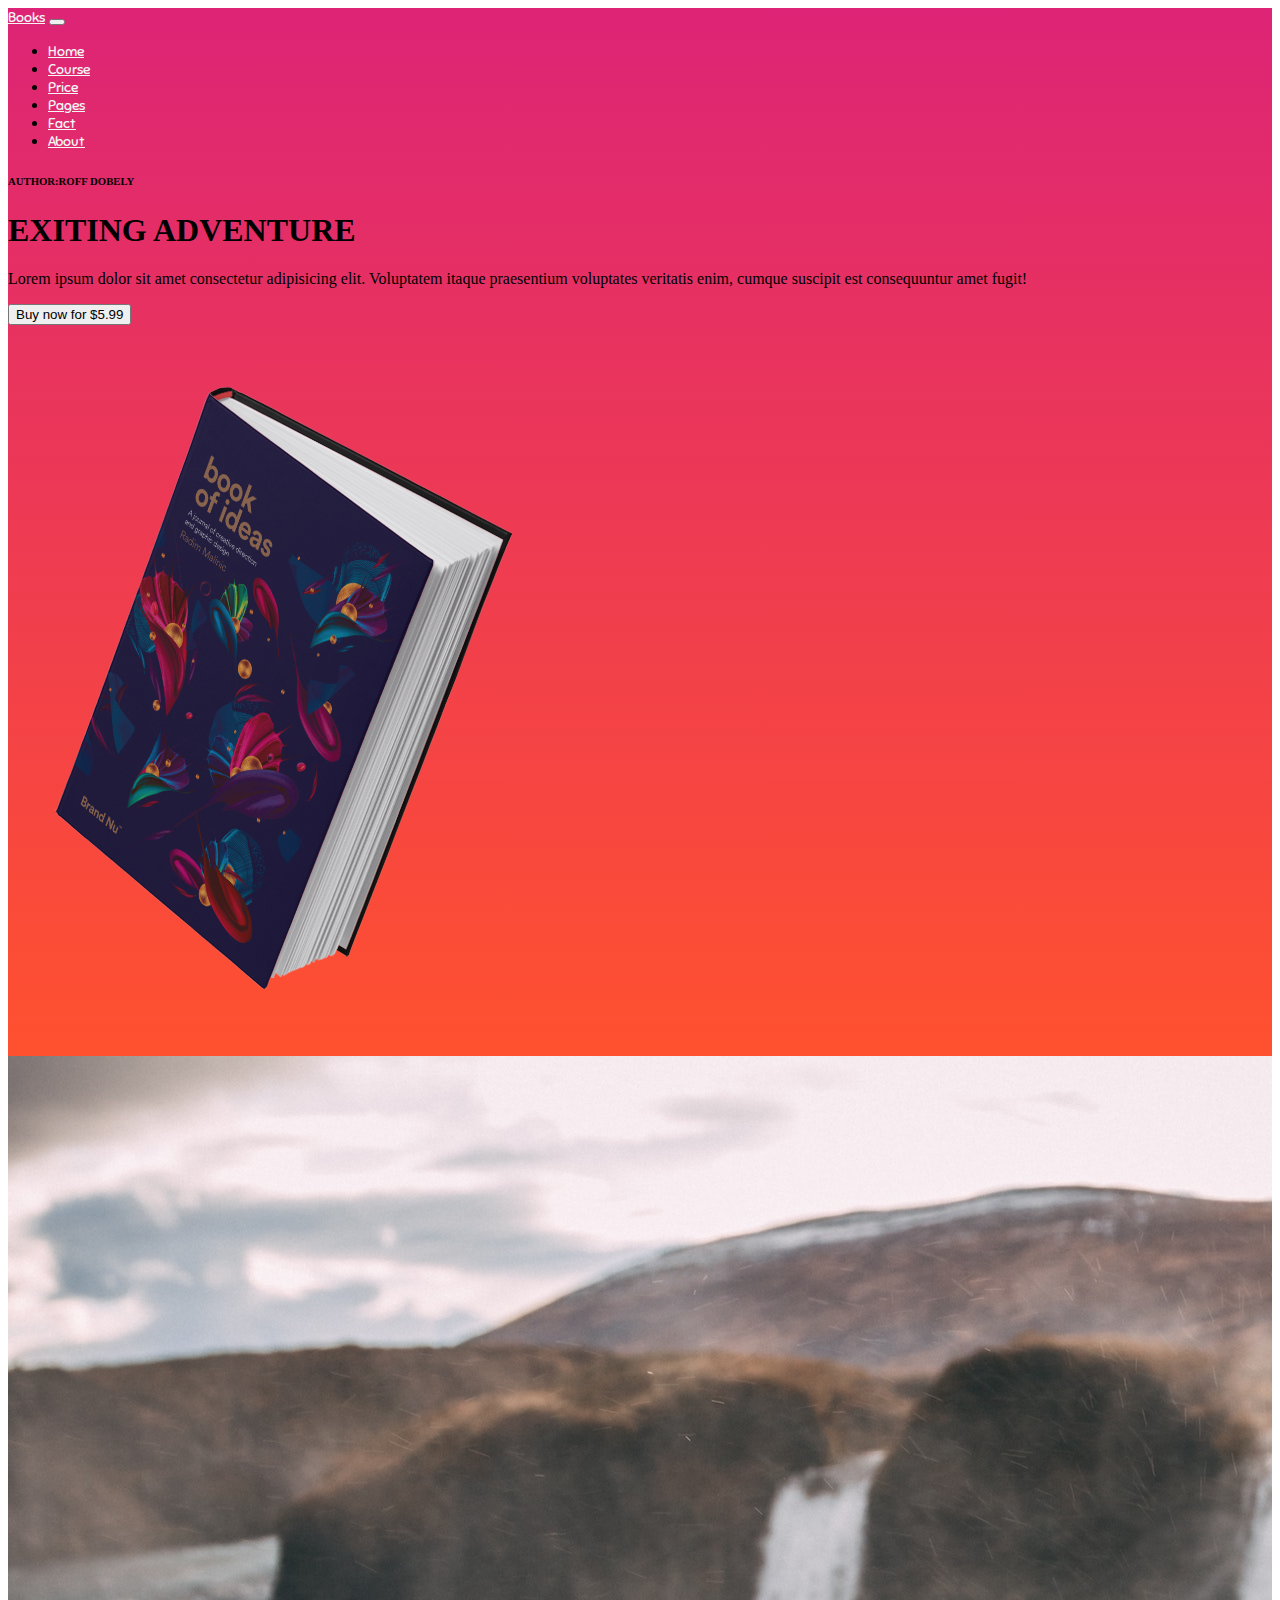
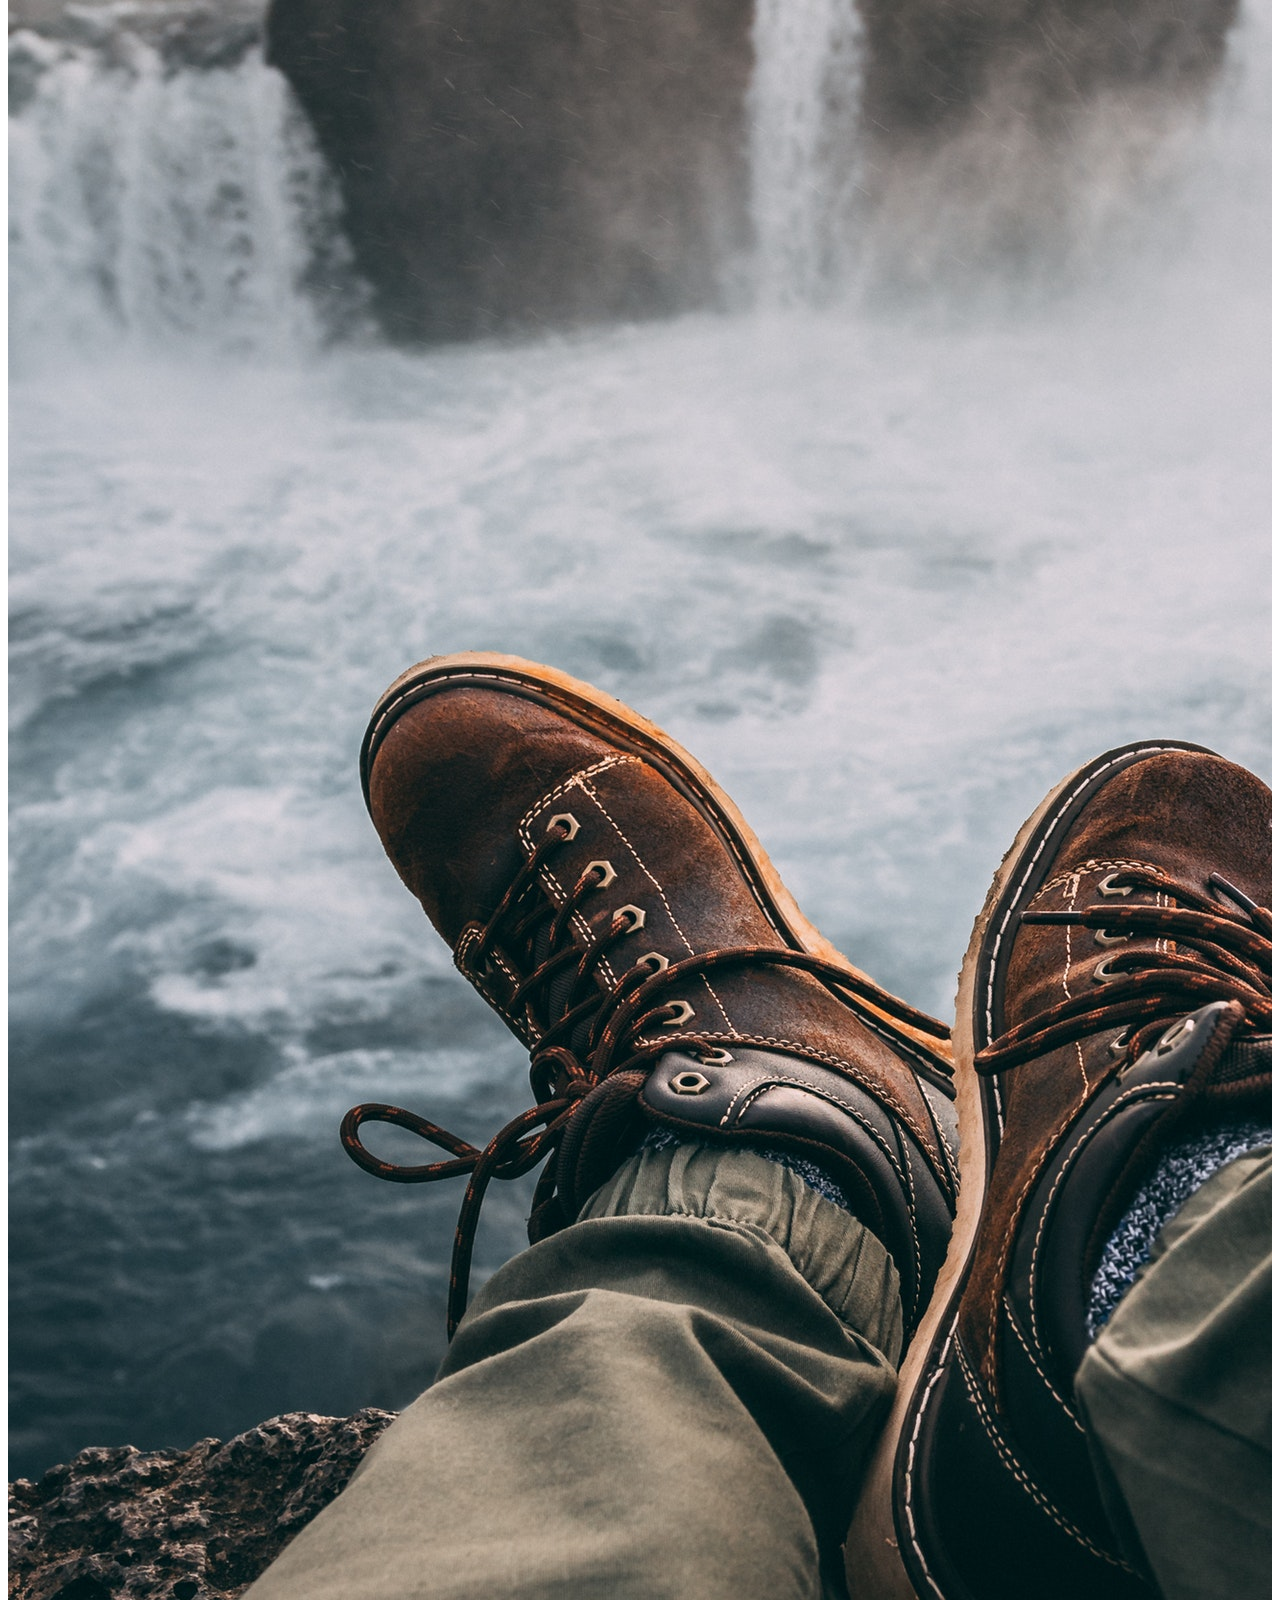
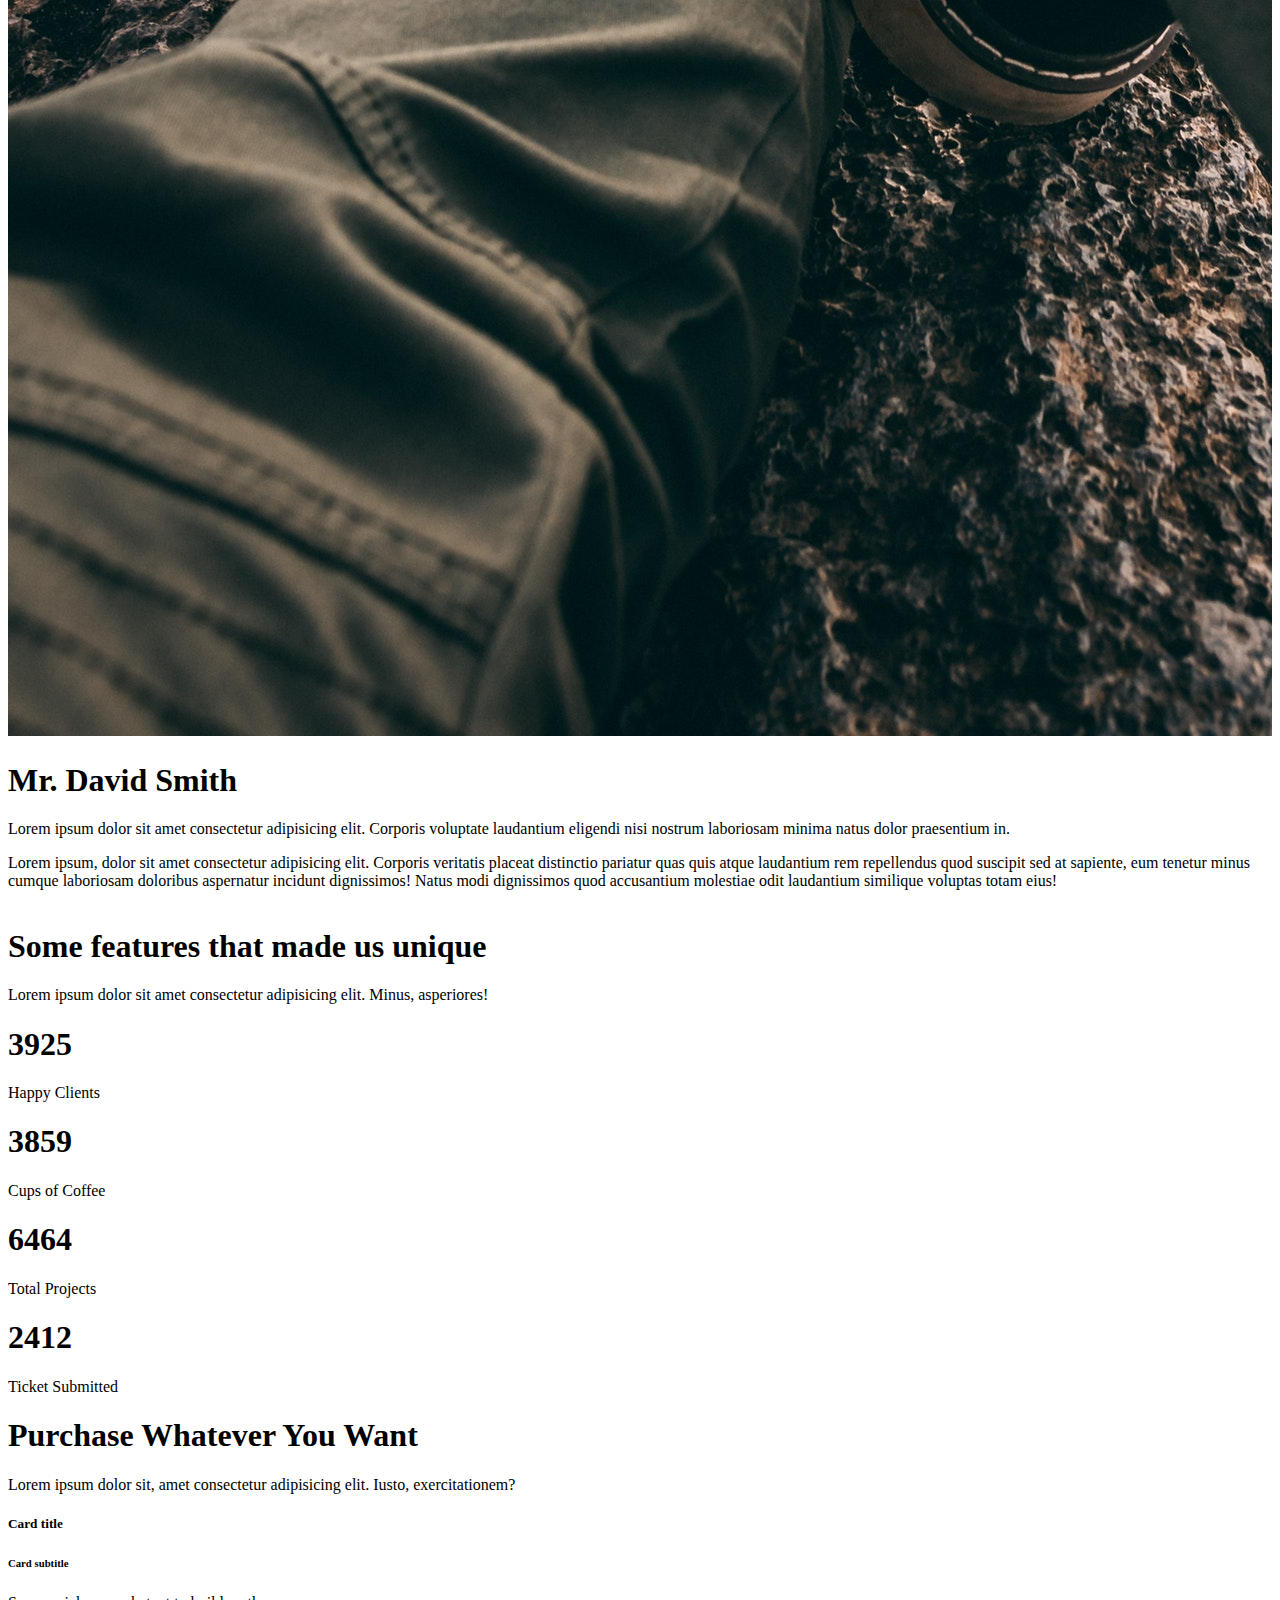
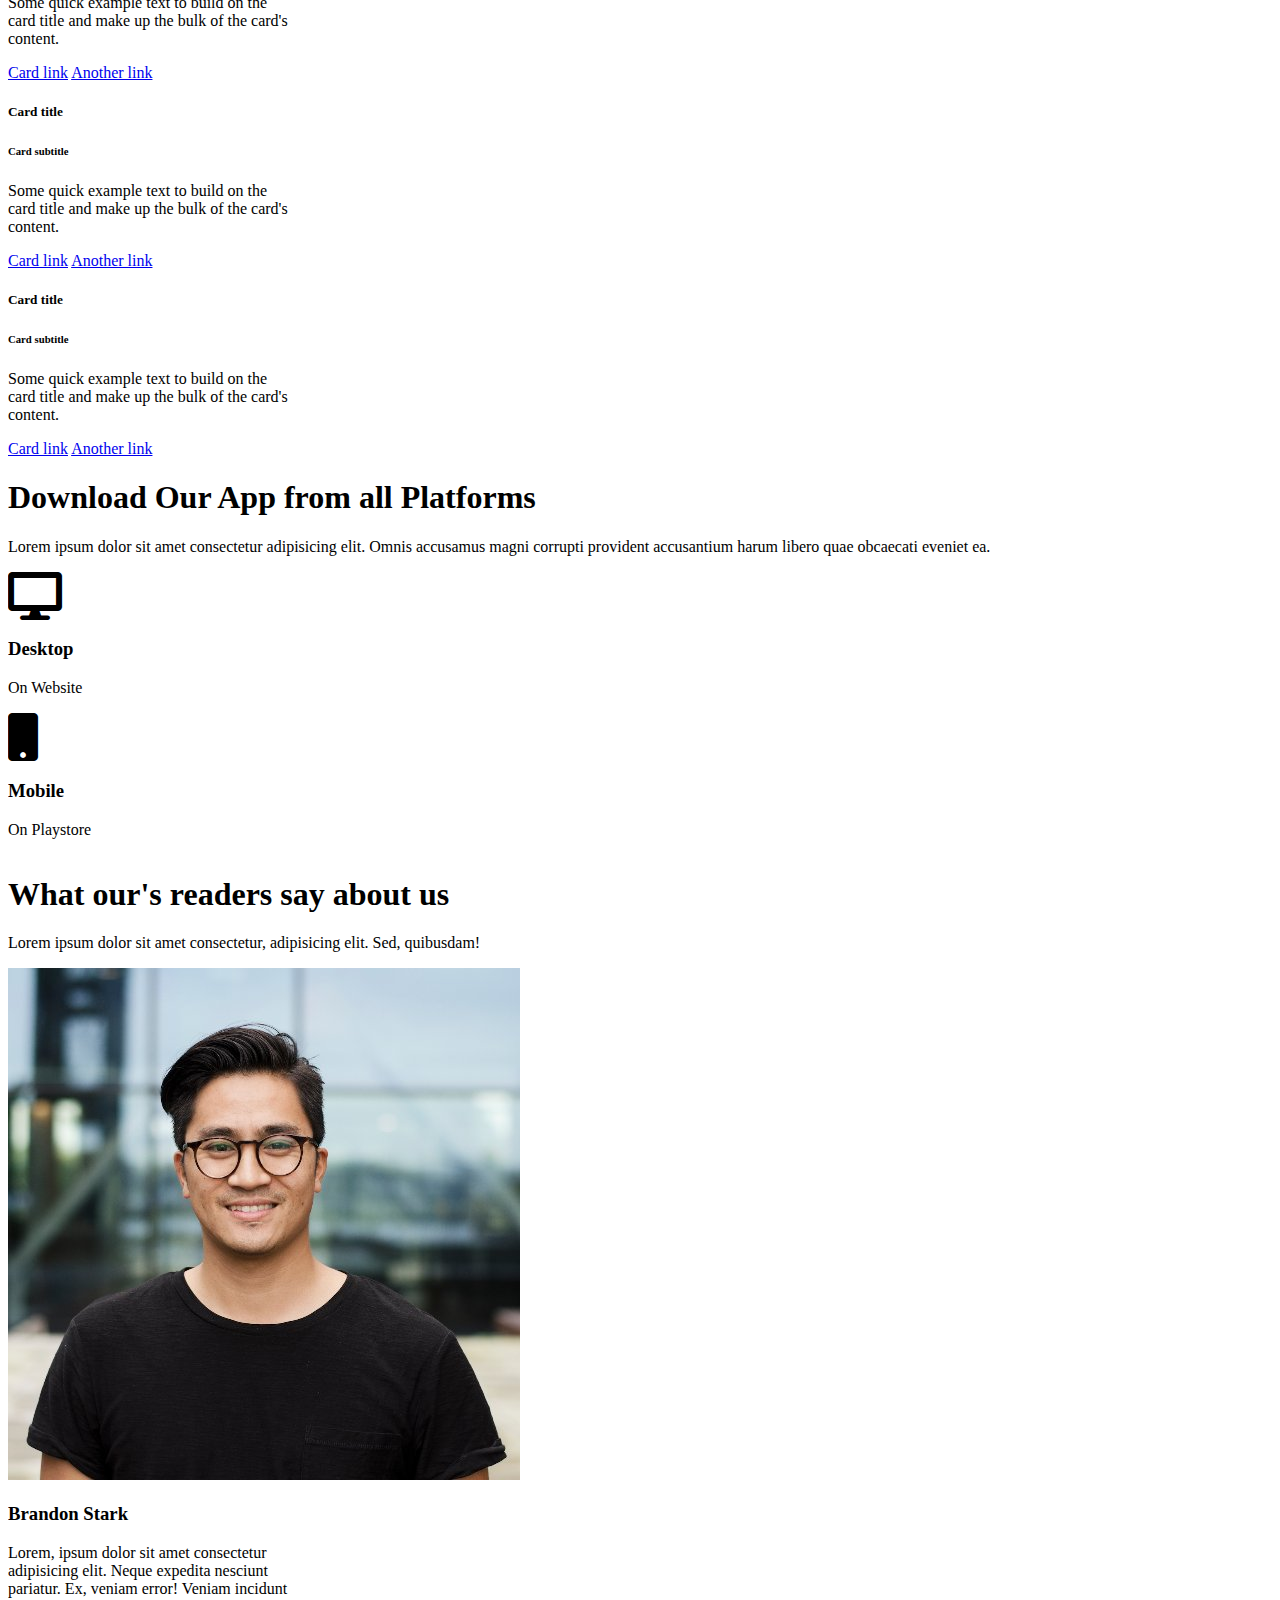
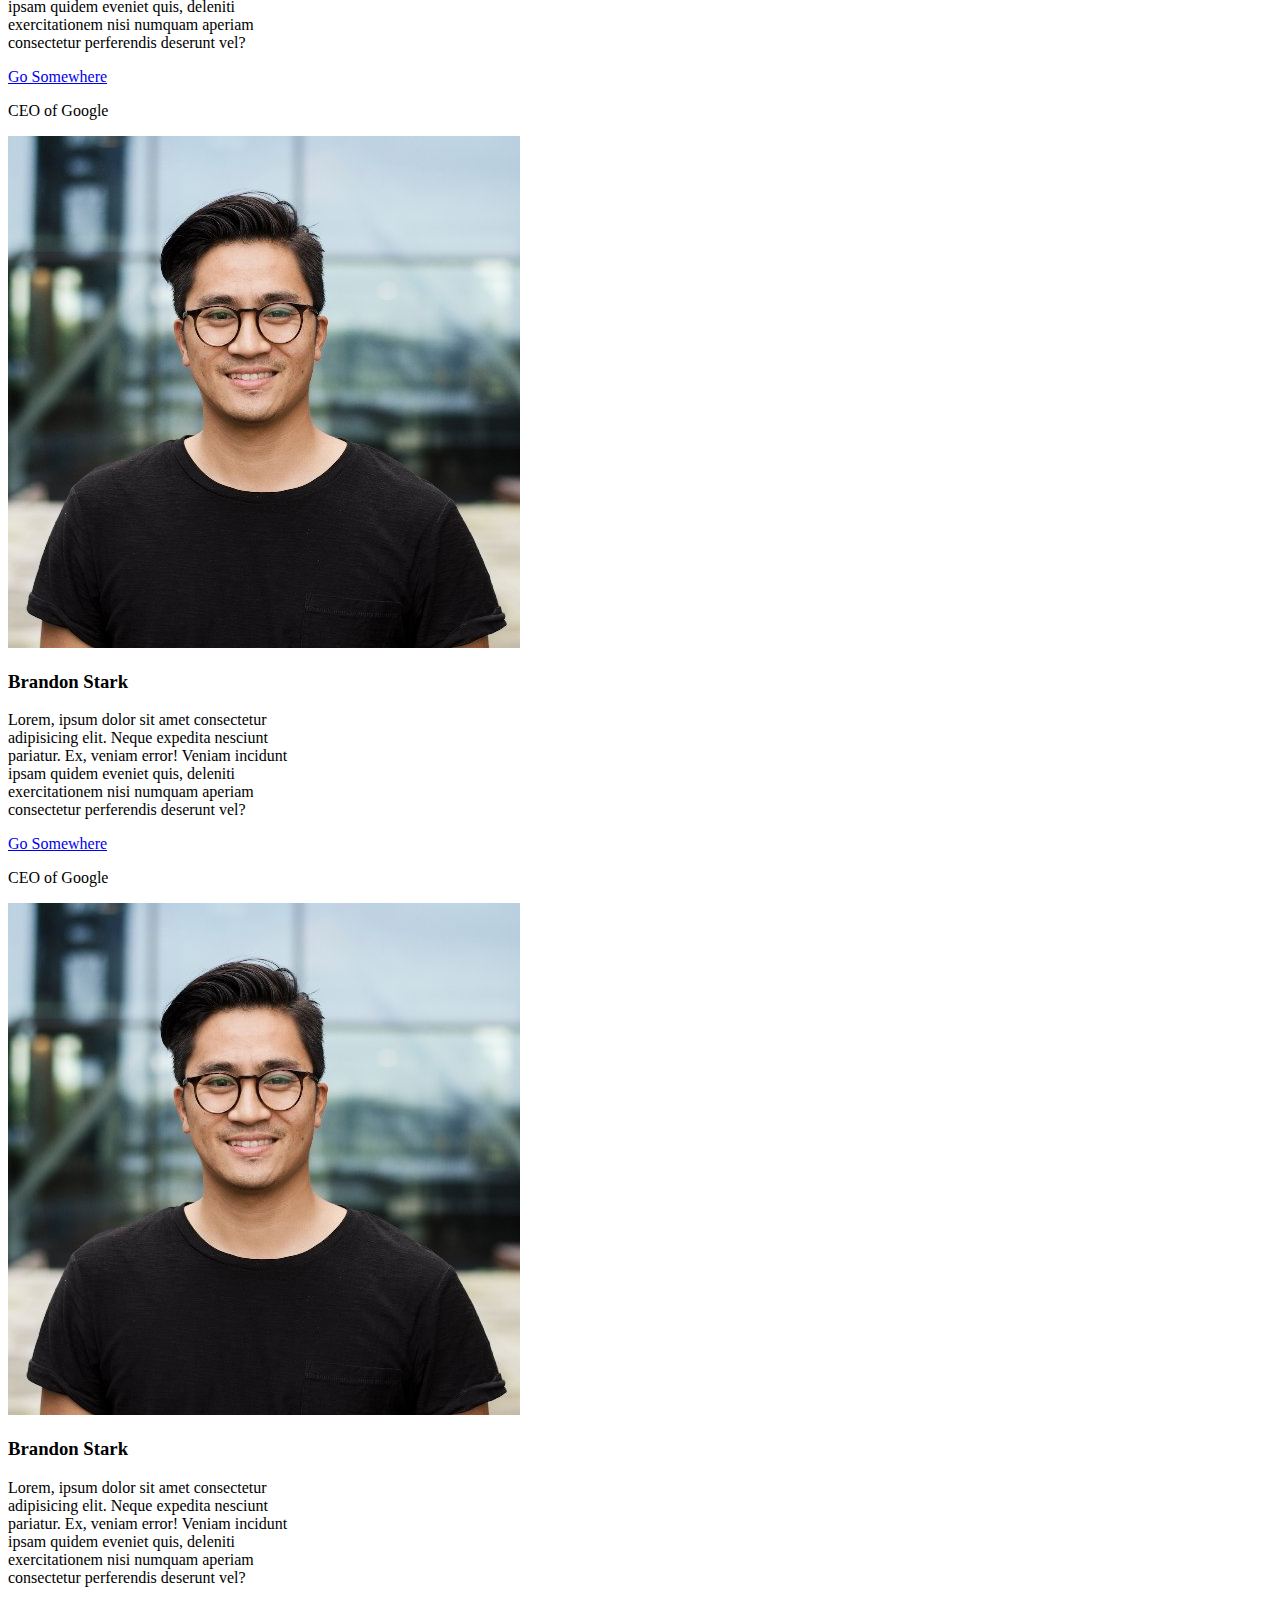
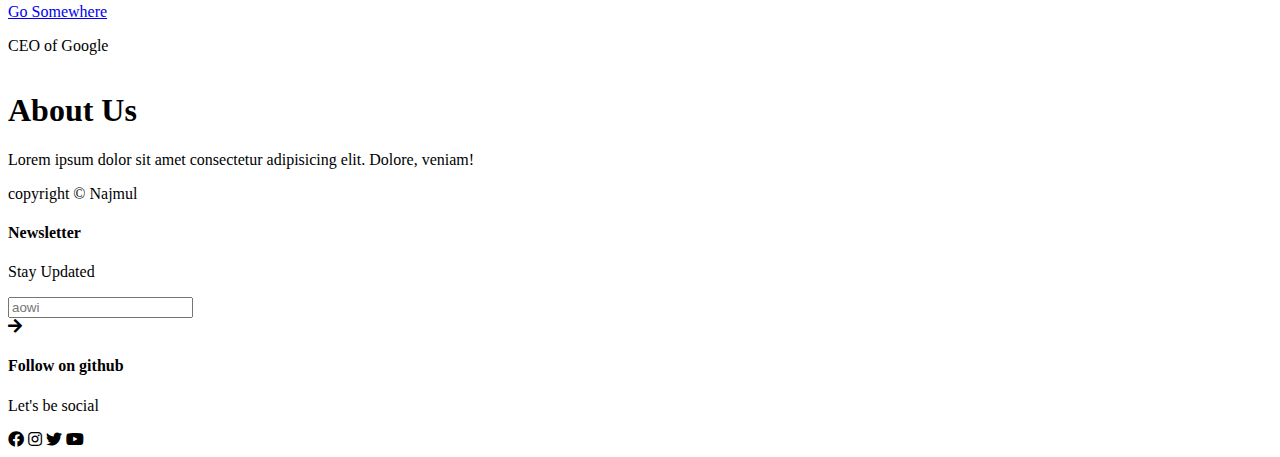
==== index.html @ 3138bebb "need to fix dropdown" ====
<!DOCTYPE html>
<html lang="en">
  <head>
    <meta charset="UTF-8" />
    <meta http-equiv="X-UA-Compatible" content="IE=edge" />
    <meta name="viewport" content="width=device-width, initial-scale=1.0" />
    <link rel="stylesheet" href="./css/style.css">
    <!-- Bootstrap CDN -->
    <link
      href="https://cdn.jsdelivr.net/npm/bootstrap@5.1.1/dist/css/bootstrap.min.css"
      rel="stylesheet"
      integrity="sha384-F3w7mX95PdgyTmZZMECAngseQB83DfGTowi0iMjiWaeVhAn4FJkqJByhZMI3AhiU"
      crossorigin="anonymous"
    />
    <!-- FontAwesome -->
    <link
      rel="stylesheet"
      href="https://cdnjs.cloudflare.com/ajax/libs/font-awesome/5.15.4/css/all.min.css"
      integrity="sha512-1ycn6IcaQQ40/MKBW2W4Rhis/DbILU74C1vSrLJxCq57o941Ym01SwNsOMqvEBFlcgUa6xLiPY/NS5R+E6ztJQ=="
      crossorigin="anonymous"
      referrerpolicy="no-referrer"
    />
    <title>Books</title>
  </head>
  <body>
    <header>
      <div class="container-fluid p-0">
        <nav class="navbar navbar-expand-lg">
          <a class="navbar-brand" href="#">Books</a>
          <button
            class="navbar-toggler"
            type="button"
            data-toggle="collapse"
            data-target="#navbarNav"
            aria-controls="navbarNav"
            aria-expanded="false"
            aria-label="Toggle navigation"
          >
            <span class="navbar-toggler-icon"></span>
          </button>
          <div class="collapse navbar-collapse" id="navbarNav">
            <div class="ms-auto"></div>
            <ul class="navbar-nav">
              <li class="nav-item active">
                <a class="nav-link" href="#">Home</a>
              </li>
              <li class="nav-item">
                <a class="nav-link" href="#">Course</a>
              </li>
              <li class="nav-item">
                <a class="nav-link" href="#">Price</a>
              </li>
              <li class="nav-item dropdown">
                <div class="dropdown">
                  <a class="nav-link" href="#">Pages</a>
                  <div class="dropdown-content">
                    <a href="#">Generic</a>
                    <a href="#">Element</a>
                  </div>
                </div>
              </li>
              <li class="nav-item">
                <a class="nav-link" href="#">Fact</a>
              </li>
              <li class="nav-item">
                <a class="nav-link" href="#">About</a>
              </li>
            </ul>
          </div>
        </nav>
      </div>

      <div class="container text-center">
        <div class="row">
          <div class="col-md-7 col-sm-12">
            <h6>AUTHOR:ROFF DOBELY</h6>
            <h1>EXITING ADVENTURE</h1>
            <p>
              Lorem ipsum dolor sit amet consectetur adipisicing elit.
              Voluptatem itaque praesentium voluptates veritatis enim, cumque
              suscipit est consequuntur amet fugit!
            </p>
            <button class="btn btn-light px-5 py-2">Buy now for $5.99</button>
          </div>
          <div class="col-md-5 col-sm-12 h-25">
            <img src="../assets/header-img.png" alt="" srcset="" />
          </div>
        </div>
      </div>
    </header>
    <main>
      <section class="section-1">
        <div class="container text-center">
          <div class="row">
            <div class="col-md-6">
              <div class="pray">
                <img src="../assets/pexels-photo-1904769.jpeg" alt="" />
              </div>
            </div>
            <div class="col-md-6">
              <div class="panel text-left">
                <h1>Mr. David Smith</h1>
                <p>
                  Lorem ipsum dolor sit amet consectetur adipisicing elit.
                  Corporis voluptate laudantium eligendi nisi nostrum laboriosam
                  minima natus dolor praesentium in.
                </p>
                <p>
                  Lorem ipsum, dolor sit amet consectetur adipisicing elit.
                  Corporis veritatis placeat distinctio pariatur quas quis atque
                  laudantium rem repellendus quod suscipit sed at sapiente, eum
                  tenetur minus cumque laboriosam doloribus aspernatur incidunt
                  dignissimos! Natus modi dignissimos quod accusantium molestiae
                  odit laudantium similique voluptas totam eius!
                </p>
              </div>
            </div>
          </div>
        </div>
      </section>

      <section class="section-2 container-fluid p-0">
        <div class="cover">
          <div class="content text-center">
            <h1>Some features that made us unique</h1>
            <p>
              Lorem ipsum dolor sit amet consectetur adipisicing elit. Minus,
              asperiores!
            </p>
          </div>
        </div>
        <div class="container-fluid text-center">
          <div
            class="numbers d-flex flex-md-row flex-wrap justify-content-center"
          >
            <div class="rect">
              <h1>3925</h1>
              <p>Happy Clients</p>
            </div>
            <div class="rect">
              <h1>3859</h1>
              <p>Cups of Coffee</p>
            </div>
            <div class="rect">
              <h1>6464</h1>
              <p>Total Projects</p>
            </div>
            <div class="rect">
              <h1>2412</h1>
              <p>Ticket Submitted</p>
            </div>
          </div>
        </div>

        <div class="purchase text-center">
          <h1>Purchase Whatever You Want</h1>
          <p>
            Lorem ipsum dolor sit, amet consectetur adipisicing elit. Iusto,
            exercitationem?
          </p>

          <div class="cards">
            <div class="d-flex flex-wrap flex-row justify-content-center">
              <div class="card mx-3" style="width: 18rem">
                <div class="card-body">
                  <h5 class="card-title">Card title</h5>
                  <h6 class="card-subtitle mb-2 text-muted">Card subtitle</h6>
                  <p class="card-text">
                    Some quick example text to build on the card title and make
                    up the bulk of the card's content.
                  </p>
                  <a href="#" class="card-link">Card link</a>
                  <a href="#" class="card-link">Another link</a>
                </div>
              </div>

              <div class="card mx-3" style="width: 18rem">
                <div class="card-body">
                  <h5 class="card-title">Card title</h5>
                  <h6 class="card-subtitle mb-2 text-muted">Card subtitle</h6>
                  <p class="card-text">
                    Some quick example text to build on the card title and make
                    up the bulk of the card's content.
                  </p>
                  <a href="#" class="card-link">Card link</a>
                  <a href="#" class="card-link">Another link</a>
                </div>
              </div>

              <div class="card mx-3" style="width: 18rem">
                <div class="card-body">
                  <h5 class="card-title">Card title</h5>
                  <h6 class="card-subtitle mb-2 text-muted">Card subtitle</h6>
                  <p class="card-text">
                    Some quick example text to build on the card title and make
                    up the bulk of the card's content.
                  </p>
                  <a href="#" class="card-link">Card link</a>
                  <a href="#" class="card-link">Another link</a>
                </div>
              </div>
            </div>
          </div>
        </div>
      </section>

      <section class="section-3 container-fluid p-0 text-center">
        <div class="row">
          <div class="col-md-12 col-sm-12">
            <h1>Download Our App from all Platforms</h1>
            <p>
              Lorem ipsum dolor sit amet consectetur adipisicing elit. Omnis
              accusamus magni corrupti provident accusantium harum libero quae
              obcaecati eveniet ea.
            </p>
          </div>
        </div>
        <div class="platform row">
          <div class="col-md-6 col-sm-12 text-right">
            <div class="desktop shadow-lg">
              <div class="d-flex flex-row justify-content-center">
                <i class="fas fa-desktop fa-3x py-2 px-3"></i>
                <text class="text-left">
                  <h3 class="pt-1 m-0">Desktop</h3>
                  <p class="p-0 m-0">On Website</p>
                </text>
              </div>
            </div>
          </div>
          <div class="col-md-6 col-sm-12 text-right">
            <div class="desktop shadow-lg">
              <div class="d-flex flex-row justify-content-center">
                <i class="fas fa-mobile fa-3x py-2 px-3"></i>
                <text class="text-left">
                  <h3 class="pt-1 m-0">Mobile</h3>
                  <p class="p-0 m-0">On Playstore</p>
                </text>
              </div>
            </div>
          </div>
          <div class="col-md-6 col-sm-12 text-left"></div>
        </div>
      </section>

      <section class="section-4">
        <div class="container text-center">
          <h1 class="text-dark">What our's readers say about us</h1>
          <p class="text-secondary">
            Lorem ipsum dolor sit amet consectetur, adipisicing elit. Sed,
            quibusdam!
          </p>
        </div>
        <div class="team-row d-flex flex-row justify-content-center flex-wrap">
          <div class="col-md-4 col-12 text-center">
            <div
              class="card mr-2 d-inline-block shadow-lg"
              style="width: 18rem"
            >
              <div class="card-img-top">
                <img src="../assets/UI-face-1.jpg" alt="" class="img-fluid" />
              </div>
              <div class="card-body">
                <h3 class="card-title">Brandon Stark</h3>
                <p class="card-text">
                  Lorem, ipsum dolor sit amet consectetur adipisicing elit.
                  Neque expedita nesciunt pariatur. Ex, veniam error! Veniam
                  incidunt ipsam quidem eveniet quis, deleniti exercitationem
                  nisi numquam aperiam consectetur perferendis deserunt vel?
                </p>
                <a href="#" class="text-secondary text-decoration-none"
                  >Go Somewhere</a
                >
                <p class="text-black-50">CEO of Google</p>
              </div>
            </div>
          </div>
          <div class="col-md-4 col-12 text-center">
            <div
              class="card mr-2 d-inline-block shadow-lg"
              style="width: 18rem"
            >
              <div class="card-img-top">
                <img src="../assets/UI-face-1.jpg" alt="" class="img-fluid" />
              </div>
              <div class="card-body">
                <h3 class="card-title">Brandon Stark</h3>
                <p class="card-text">
                  Lorem, ipsum dolor sit amet consectetur adipisicing elit.
                  Neque expedita nesciunt pariatur. Ex, veniam error! Veniam
                  incidunt ipsam quidem eveniet quis, deleniti exercitationem
                  nisi numquam aperiam consectetur perferendis deserunt vel?
                </p>
                <a href="#" class="text-secondary text-decoration-none"
                  >Go Somewhere</a
                >
                <p class="text-black-50">CEO of Google</p>
              </div>
            </div>
          </div>
          <div class="col-md-4 col-12 text-center">
            <div
              class="card mr-2 d-inline-block shadow-lg"
              style="width: 18rem"
            >
              <div class="card-img-top">
                <img src="../assets/UI-face-1.jpg" alt="" class="img-fluid" />
              </div>
              <div class="card-body">
                <h3 class="card-title">Brandon Stark</h3>
                <p class="card-text">
                  Lorem, ipsum dolor sit amet consectetur adipisicing elit.
                  Neque expedita nesciunt pariatur. Ex, veniam error! Veniam
                  incidunt ipsam quidem eveniet quis, deleniti exercitationem
                  nisi numquam aperiam consectetur perferendis deserunt vel?
                </p>
                <a href="#" class="text-secondary text-decoration-none"
                  >Go Somewhere</a
                >
                <p class="text-black-50">CEO of Google</p>
              </div>
            </div>
          </div>
        </div>
      </section>
    </main>
    <footer>
      <div class="container-fluid p-0">
        <div class="row text-left">
          <div class="col-md-5">
            <h1 class="text-light">About Us</h1>
            <p class="text-muted">
              Lorem ipsum dolor sit amet consectetur adipisicing elit. Dolore,
              veniam!
            </p>
            <p class="pt-4 text-muted">copyright &copy; Najmul</p>
          </div>
          <div class="col-md-5">
            <h4 class="text-light">Newsletter</h4>
            <p class="text-muted">Stay Updated</p>
            <form action="" class="form-inline">
              <div class="col pl-0">
                <input
                  type="text"
                  class="form-control bg-dark text-white"
                  placeholder="aowi"
                />
                <div class="input-group-prepend">
                  <div class="input-group-text">
                    <i class="fas fa-arrow-right"></i>
                  </div>
                </div>
              </div>
            </form>
          </div>
          <div class="col-md-2">
            <h4 class="text-light">Follow on github</h4>
            <p class="text-muted">Let's be social</p>
            <div class="column">
              <i class="fab fa-facebook"></i>
              <i class="fab fa-instagram"></i>
              <i class="fab fa-twitter"></i>
              <i class="fab fa-youtube"></i>
            </div>
          </div>
        </div>
      </div>
    </footer>

    <!-- Script -->
    <script
      src="https://cdnjs.cloudflare.com/ajax/libs/jquery/3.6.0/jquery.min.js"
      integrity="sha512-894YE6QWD5I59HgZOGReFYm4dnWc1Qt5NtvYSaNcOP+u1T9qYdvdihz0PPSiiqn/+/3e7Jo4EaG7TubfWGUrMQ=="
      crossorigin="anonymous"
      referrerpolicy="no-referrer"
    ></script>
    <script
      src="https://cdn.jsdelivr.net/npm/@popperjs/core@2.9.3/dist/umd/popper.min.js"
      integrity="sha384-W8fXfP3gkOKtndU4JGtKDvXbO53Wy8SZCQHczT5FMiiqmQfUpWbYdTil/SxwZgAN"
      crossorigin="anonymous"
    ></script>
    <script
      src="https://cdn.jsdelivr.net/npm/bootstrap@5.1.1/dist/js/bootstrap.min.js"
      integrity="sha384-skAcpIdS7UcVUC05LJ9Dxay8AXcDYfBJqt1CJ85S/CFujBsIzCIv+l9liuYLaMQ/"
      crossorigin="anonymous"
    ></script>
  </body>
</html>
---- css/style.css ----
@import url("https://fonts.googleapis.com/css?family=Acme|Lobster|Patua+One|Rubik|Sniglet");
* {
  box-sizing: border-box;
}

header,
section {
  overflow-x: hidden;
}

:root {
  --Sniglet-font: "Sniglet", cursive;
  --Rubik: "Rubik", cursive;
  --Patua: "Patua One", cursive;
  --Lobster: "lobster", cursive;
  --light-black: #2e2c2caf;
  --bggradient: linear-gradient(to bottom, #dd2476, #ff512f);
  --light-gray: rgba(255, 255, 255, 0.877);
}

header a {
  font-family: var(--Sniglet-font);
  font-size: 0.9em;
  color: whitesmoke !important;
}
header{
    background: #dd2476;
    background : var(--bggradient);
}

.dropdown-content{
    display: none;
    position: absolute;
    background: white;
    min-width: 160px;
    box-shadow: 0 2px 15px rgba(0 , 0, 0, 0.2);
    z-index: 1;
}
.dropdown-content a{
    color: black;
    padding: 12px 16px;
    text-decoration: none;
    display: block;
}
.dropdown-content a:hover{
    background: #ddd;
}
.dropdown:hover dropdown-content{
    display: block;
}
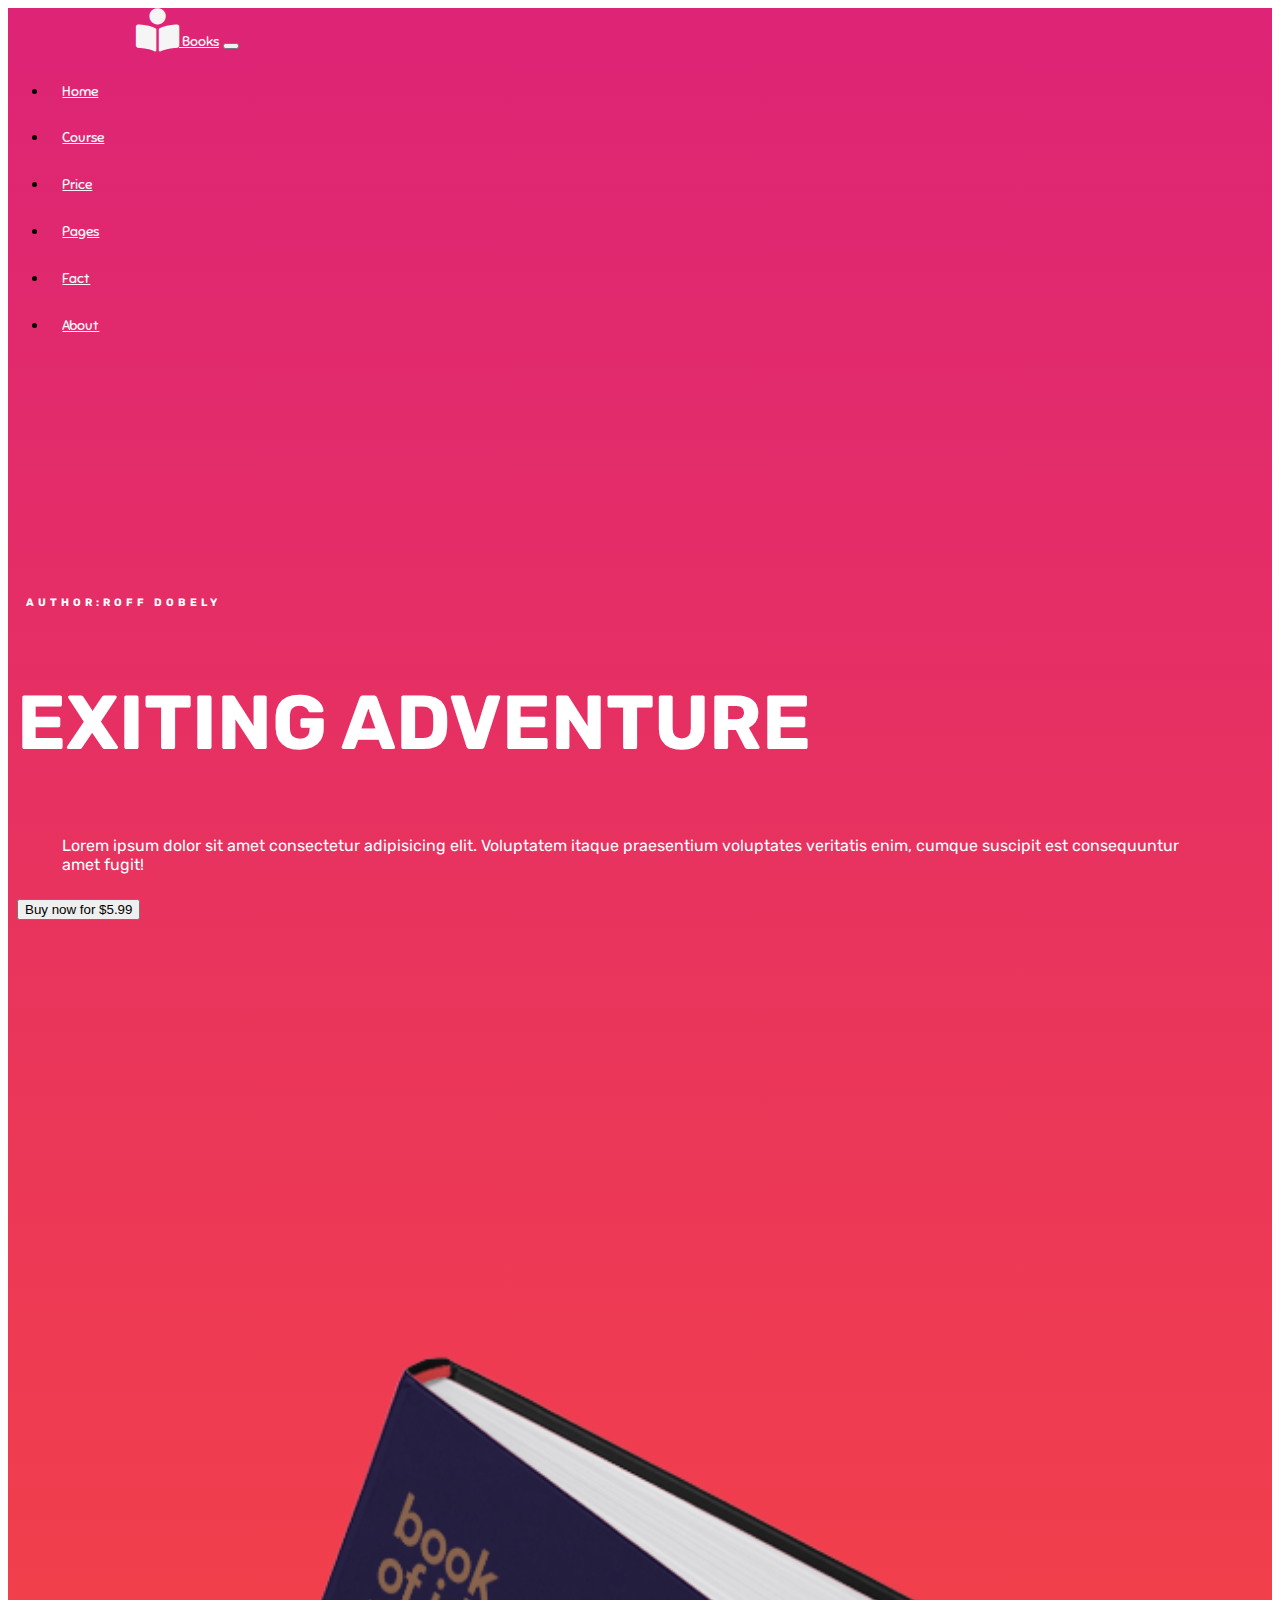
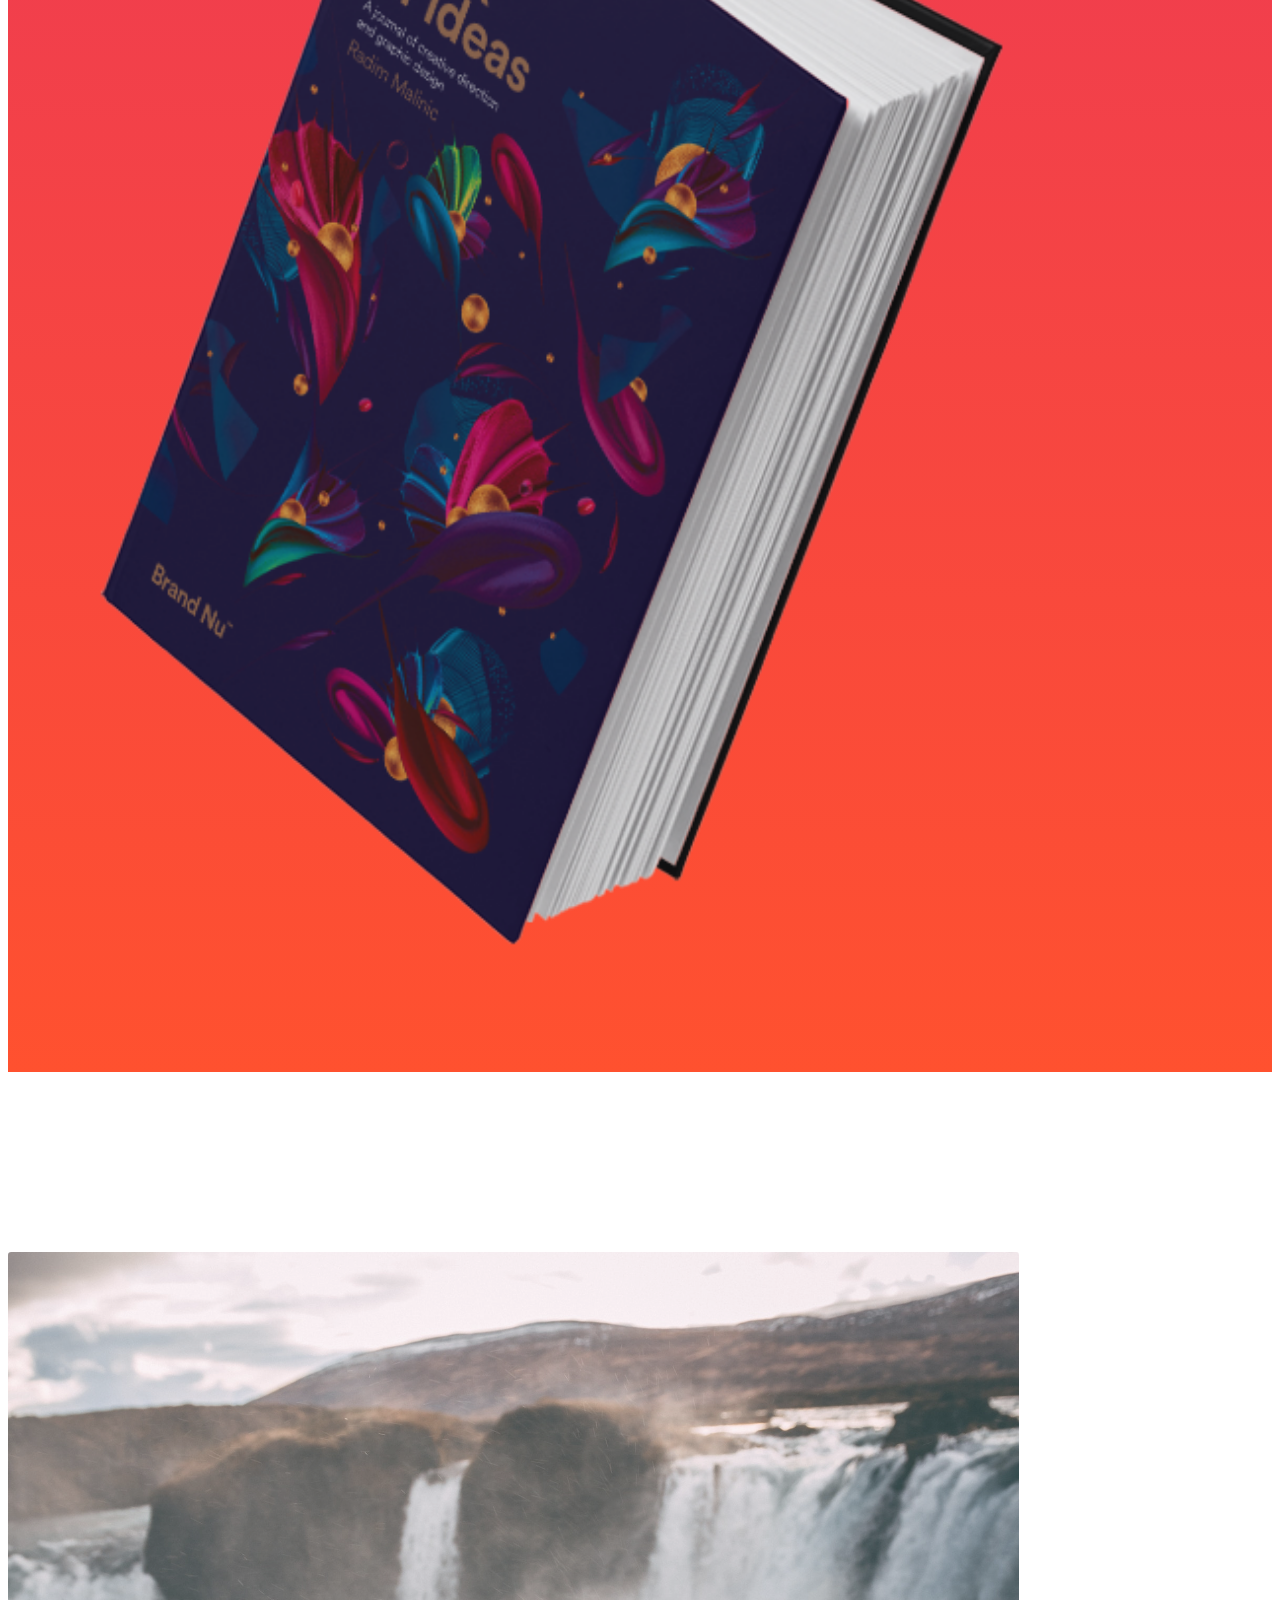
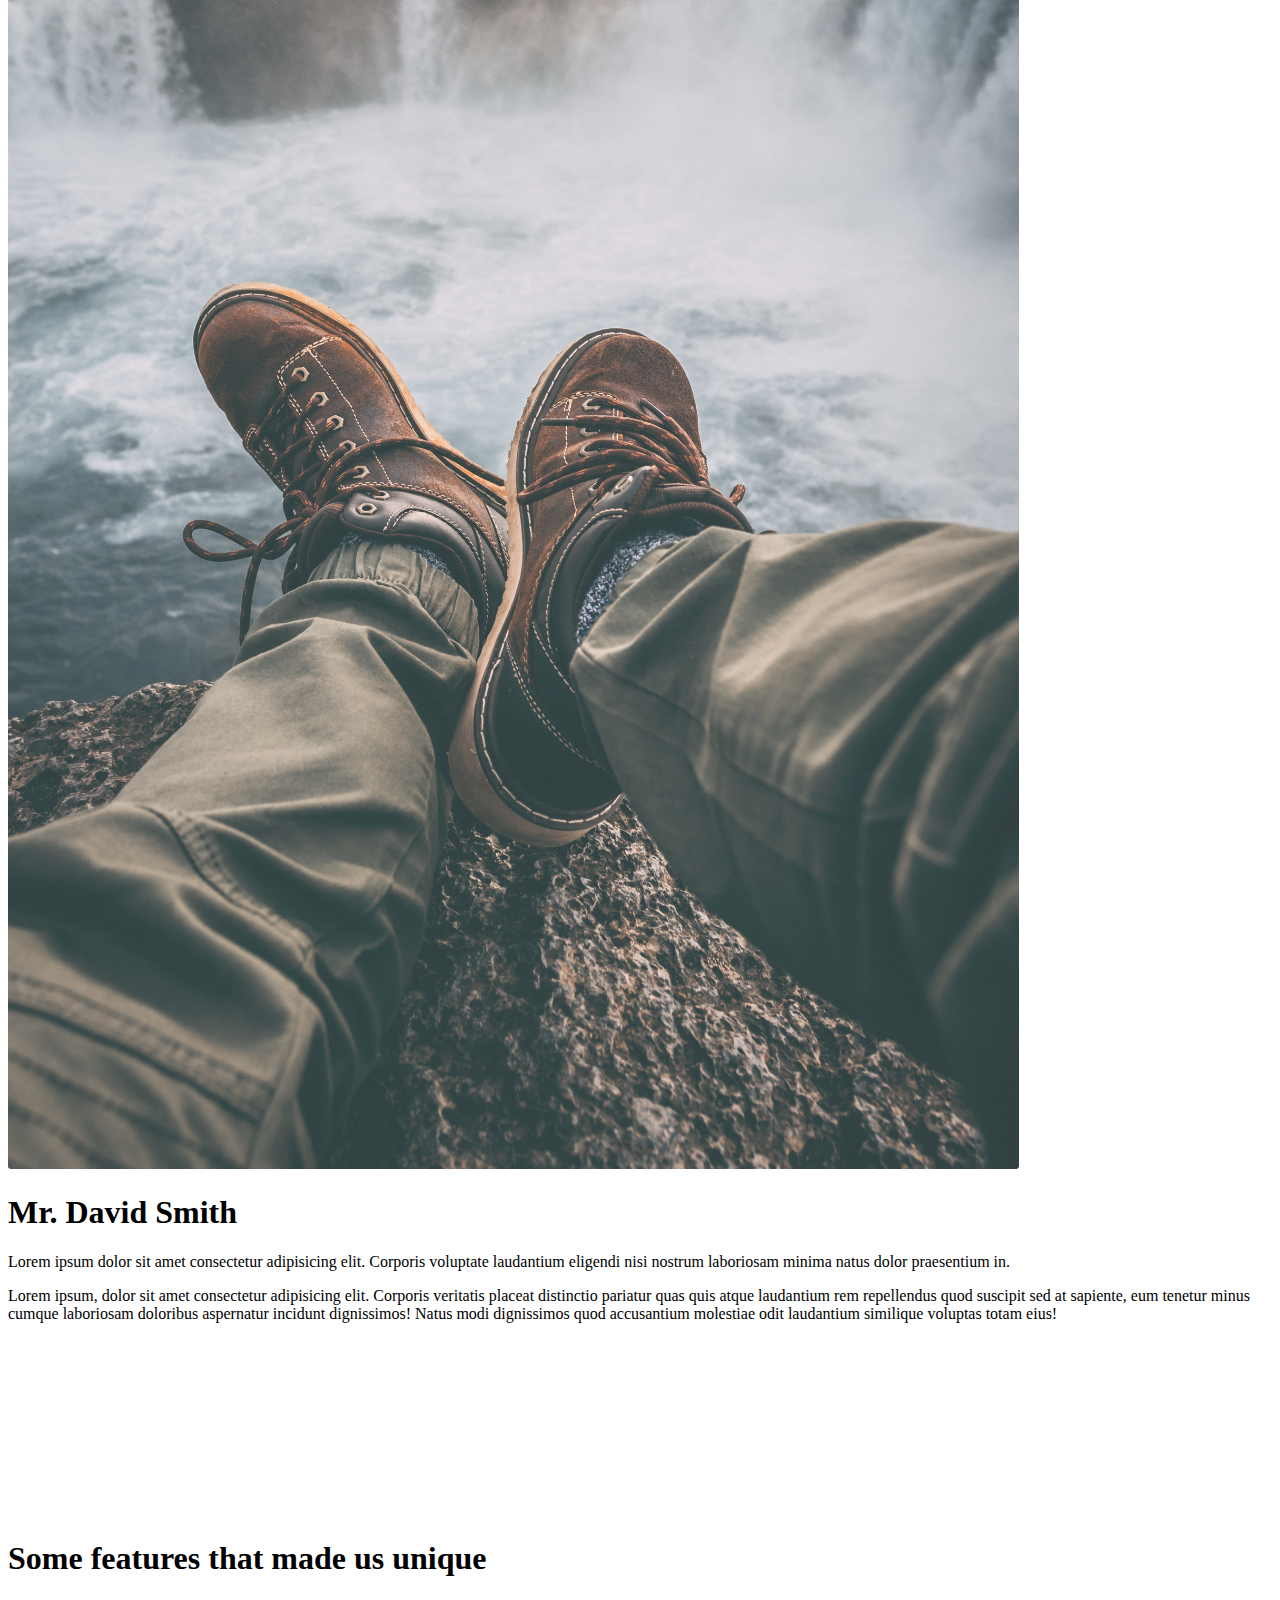
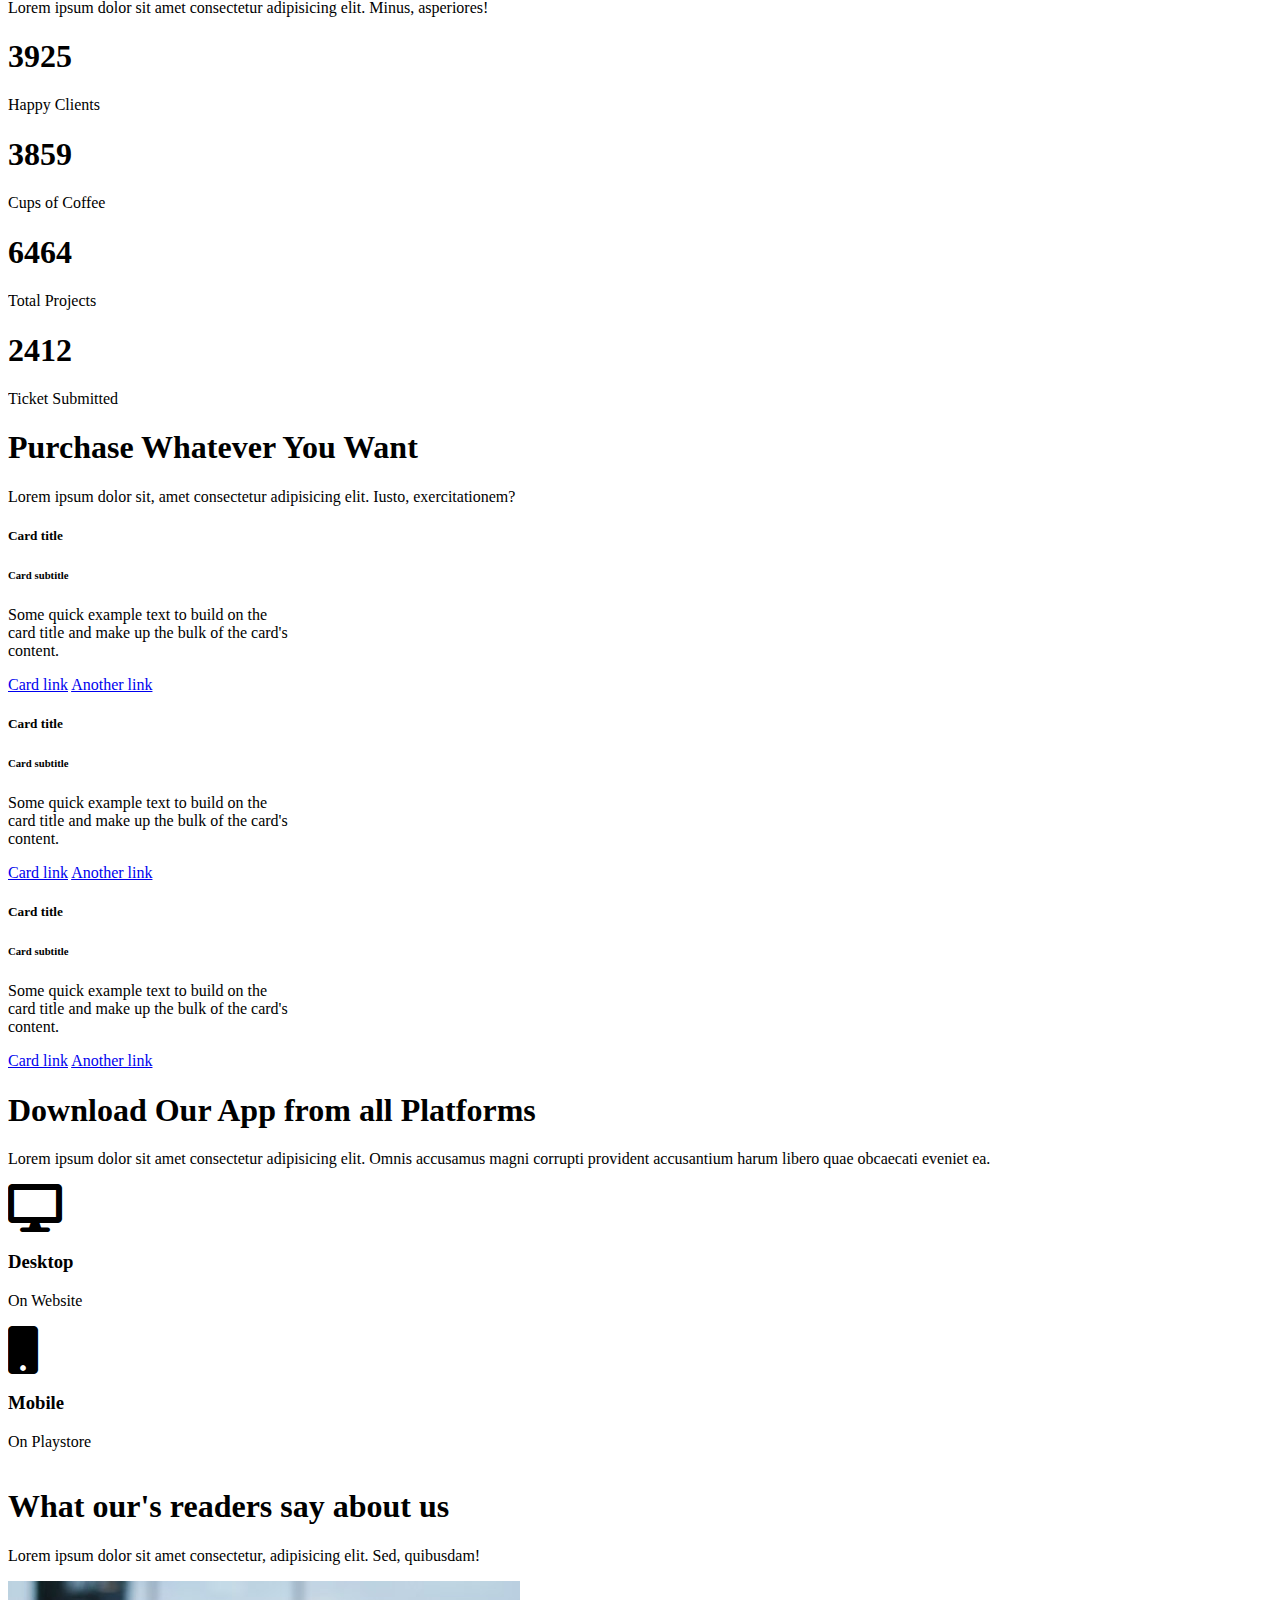
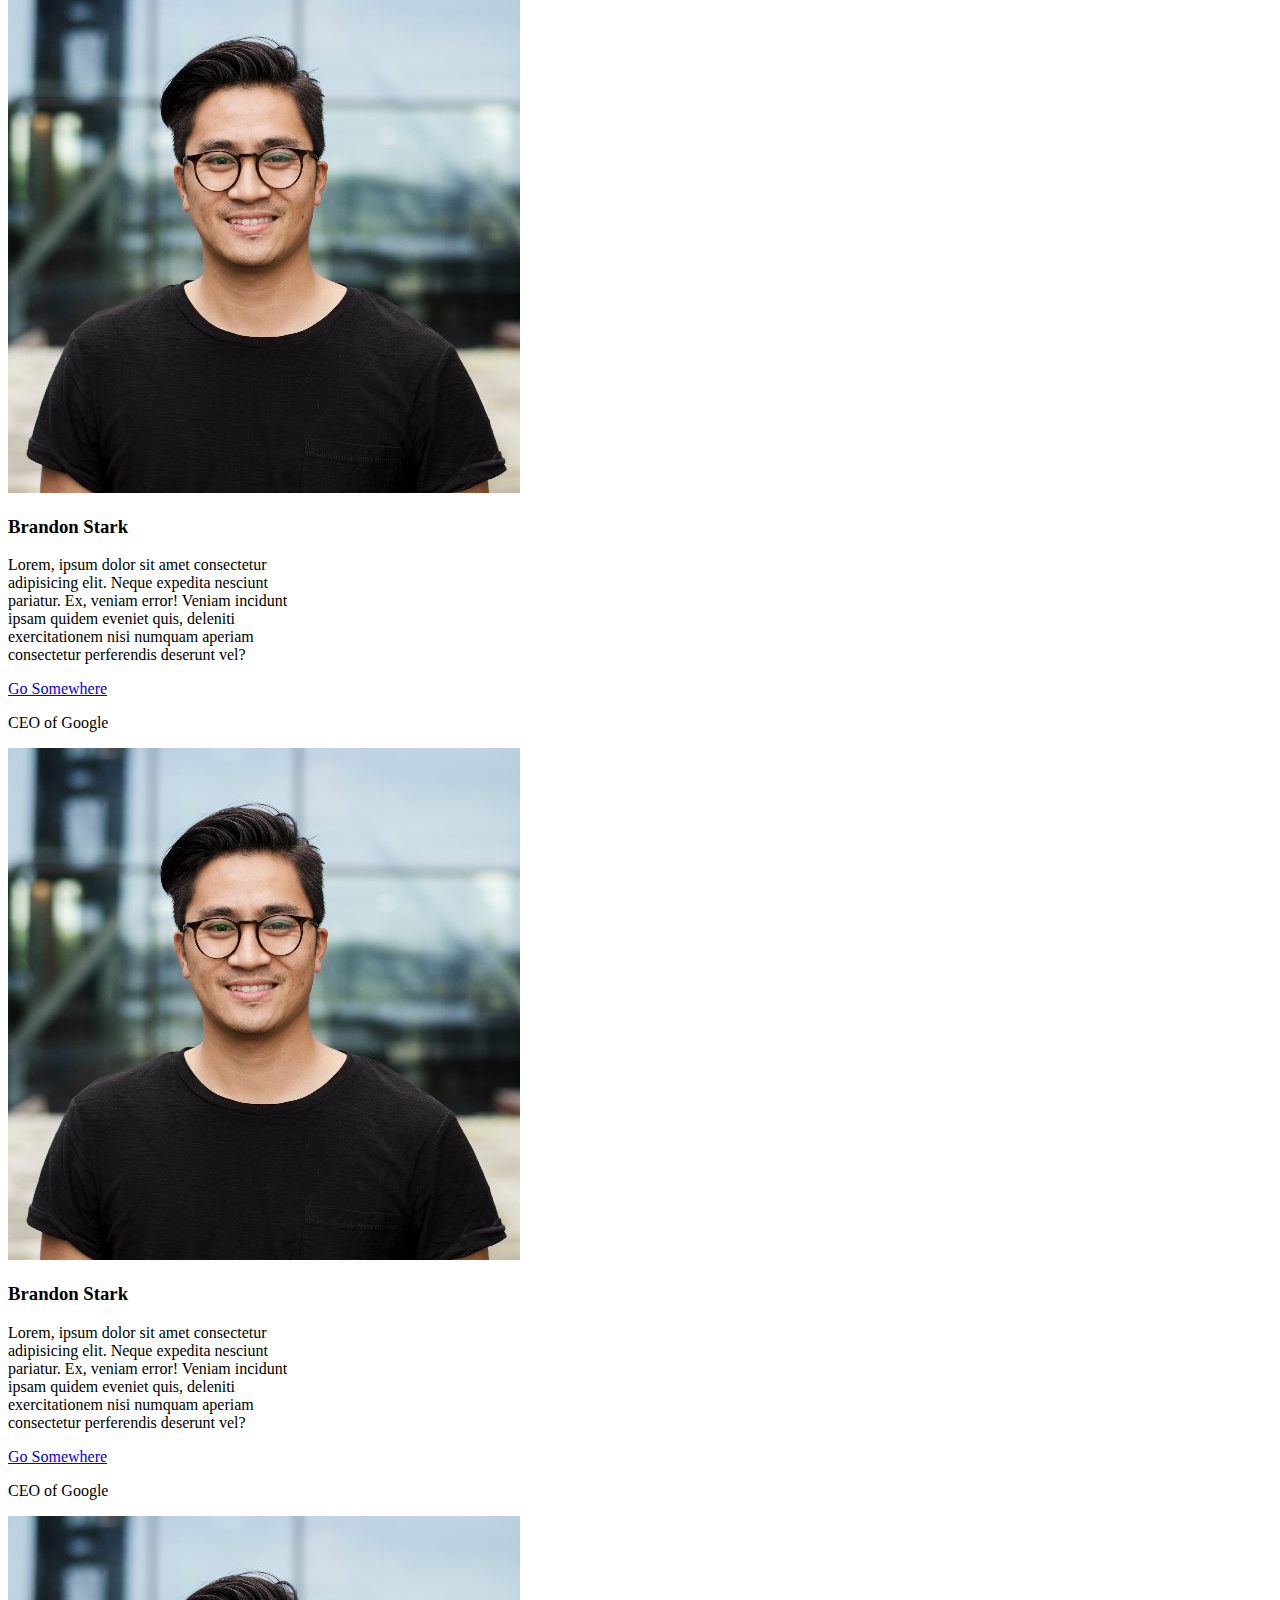
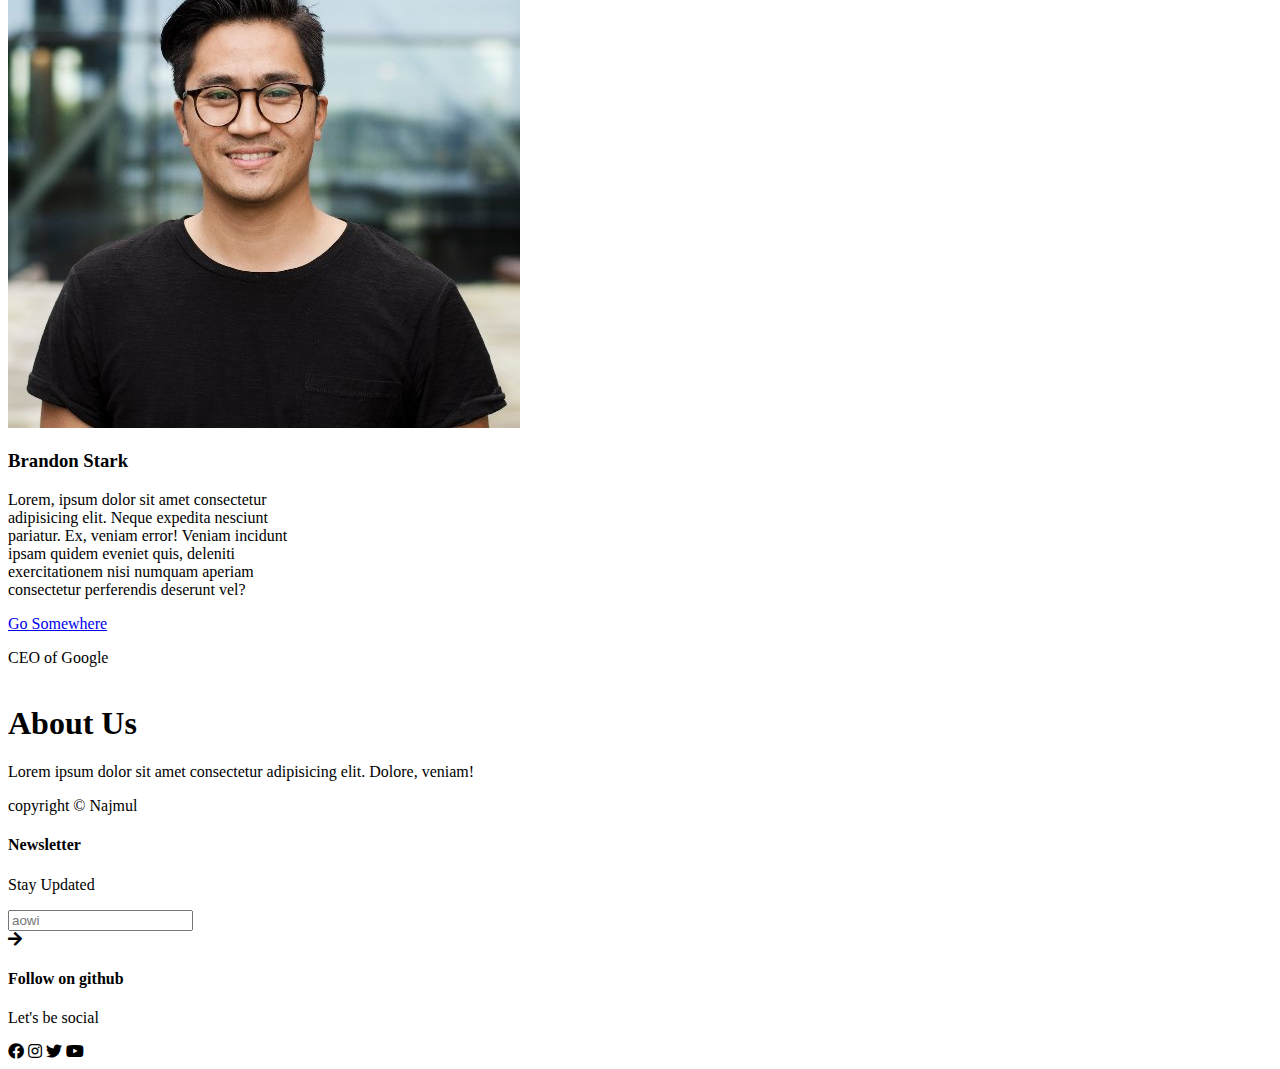
==== commit 94d53439: "section 1 styling" ====
--- a/index.html
+++ b/index.html
@@ -4,7 +4,7 @@
     <meta charset="UTF-8" />
     <meta http-equiv="X-UA-Compatible" content="IE=edge" />
     <meta name="viewport" content="width=device-width, initial-scale=1.0" />
-    <link rel="stylesheet" href="./css/style.css">
+    <link rel="stylesheet" href="./css/style.css" />
     <!-- Bootstrap CDN -->
     <link
       href="https://cdn.jsdelivr.net/npm/bootstrap@5.1.1/dist/css/bootstrap.min.css"
@@ -26,7 +26,9 @@
     <header>
       <div class="container-fluid p-0">
         <nav class="navbar navbar-expand-lg">
-          <a class="navbar-brand" href="#">Books</a>
+          <a class="navbar-brand" href="#">
+            <i class="fas fa-book-reader fa-3x mx-3"></i>
+            Books</a>
           <button
             class="navbar-toggler"
             type="button"
--- a/css/style.css
+++ b/css/style.css
@@ -23,28 +23,75 @@
   font-size: 0.9em;
   color: whitesmoke !important;
 }
-header{
-    background: #dd2476;
-    background : var(--bggradient);
+header {
+  background: #dd2476;
+  background: var(--bggradient);
 }
 
-.dropdown-content{
-    display: none;
-    position: absolute;
-    background: white;
-    min-width: 160px;
-    box-shadow: 0 2px 15px rgba(0 , 0, 0, 0.2);
-    z-index: 1;
+.dropdown-content {
+  display: none;
+  position: absolute;
+  background: white;
+  min-width: 160px;
+  box-shadow: 0 2px 15px rgba(0, 0, 0, 0.2);
+  z-index: 1;
 }
-.dropdown-content a{
-    color: black;
-    padding: 12px 16px;
-    text-decoration: none;
-    display: block;
+.dropdown-content a {
+  color: black !important;
+  padding: 12px 16px;
+  text-decoration: none;
+  display: block;
 }
-.dropdown-content a:hover{
-    background: #ddd;
+.dropdown-content a:hover {
+  background: #ddd;
 }
-.dropdown:hover dropdown-content{
-    display: block;
+.dropdown:hover .dropdown-content {
+  display: block;
+}
+header .nav-item:last-child {
+  padding-right: 10.5em;
+  /* need to specific last child otherwise it'll padding each nav item */
+}
+header .nav-item {
+  padding: 0.9em;
+}
+header .navbar-brand {
+  padding-left: 8rem;
+}
+header .nav-link:hover {
+  color: black !important;
+}
+header .row .col-md-7 {
+  font-family: var(--Rubik);
+  padding: 22vmin 1vmin;
+  padding-bottom: 35vmin;
+  color: white !important;
+}
+header .row .col-md-5 img {
+  width: 90%;
+}
+header .container .col-md-7 h6 {
+  padding: 1vmin;
+  letter-spacing: 4px;
+}
+
+header .container .col-md-7 h1 {
+  font-size: 8.5vmin;
+  font-weight: bold;
+  padding: 0.1em 0em;
+}
+
+header .container .col-md-7 p {
+  padding: 1vmin 5vmin;
+}
+
+/* Secton 1 */
+
+.section-1{
+  padding: 20vmin 0;
+}
+.section-1 .row .col-md-6 .pray img{
+  width: 80%;
+  opacity: 0.8;
+  border-radius: 0.2em;
 }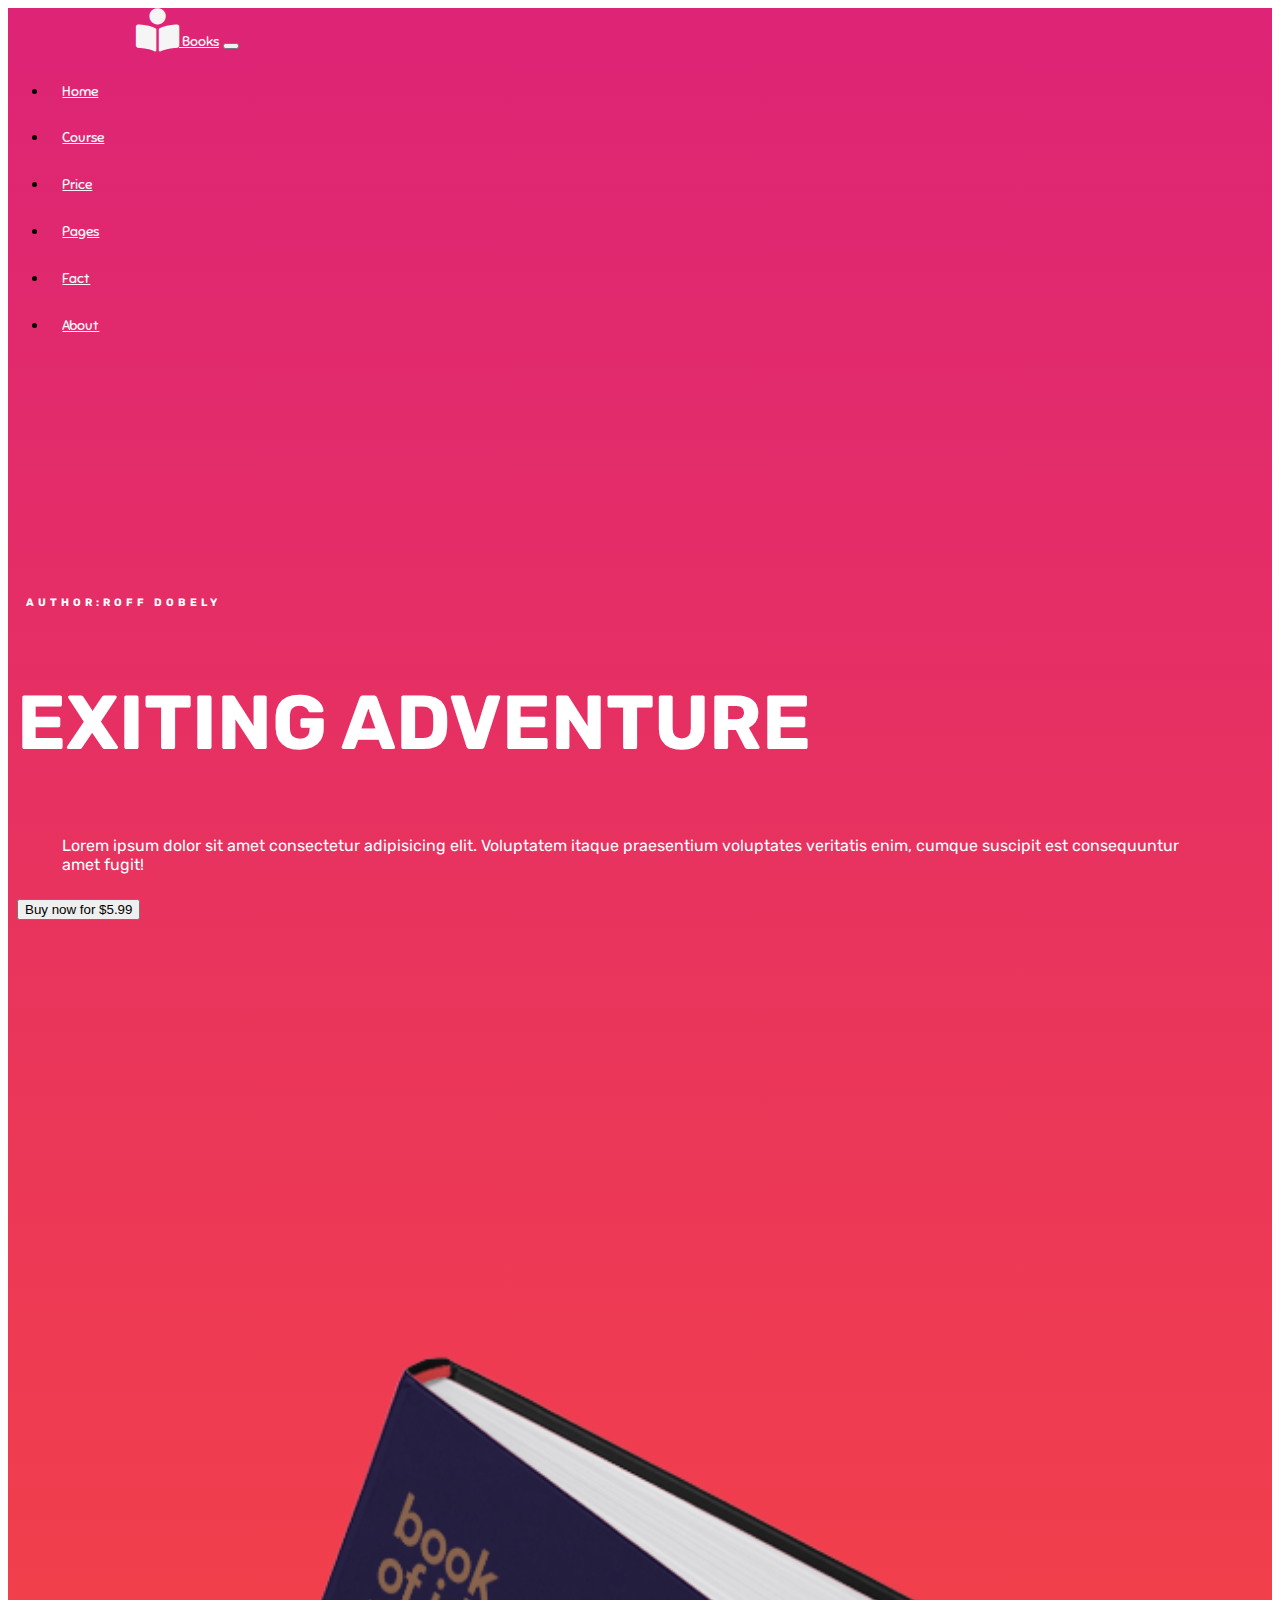
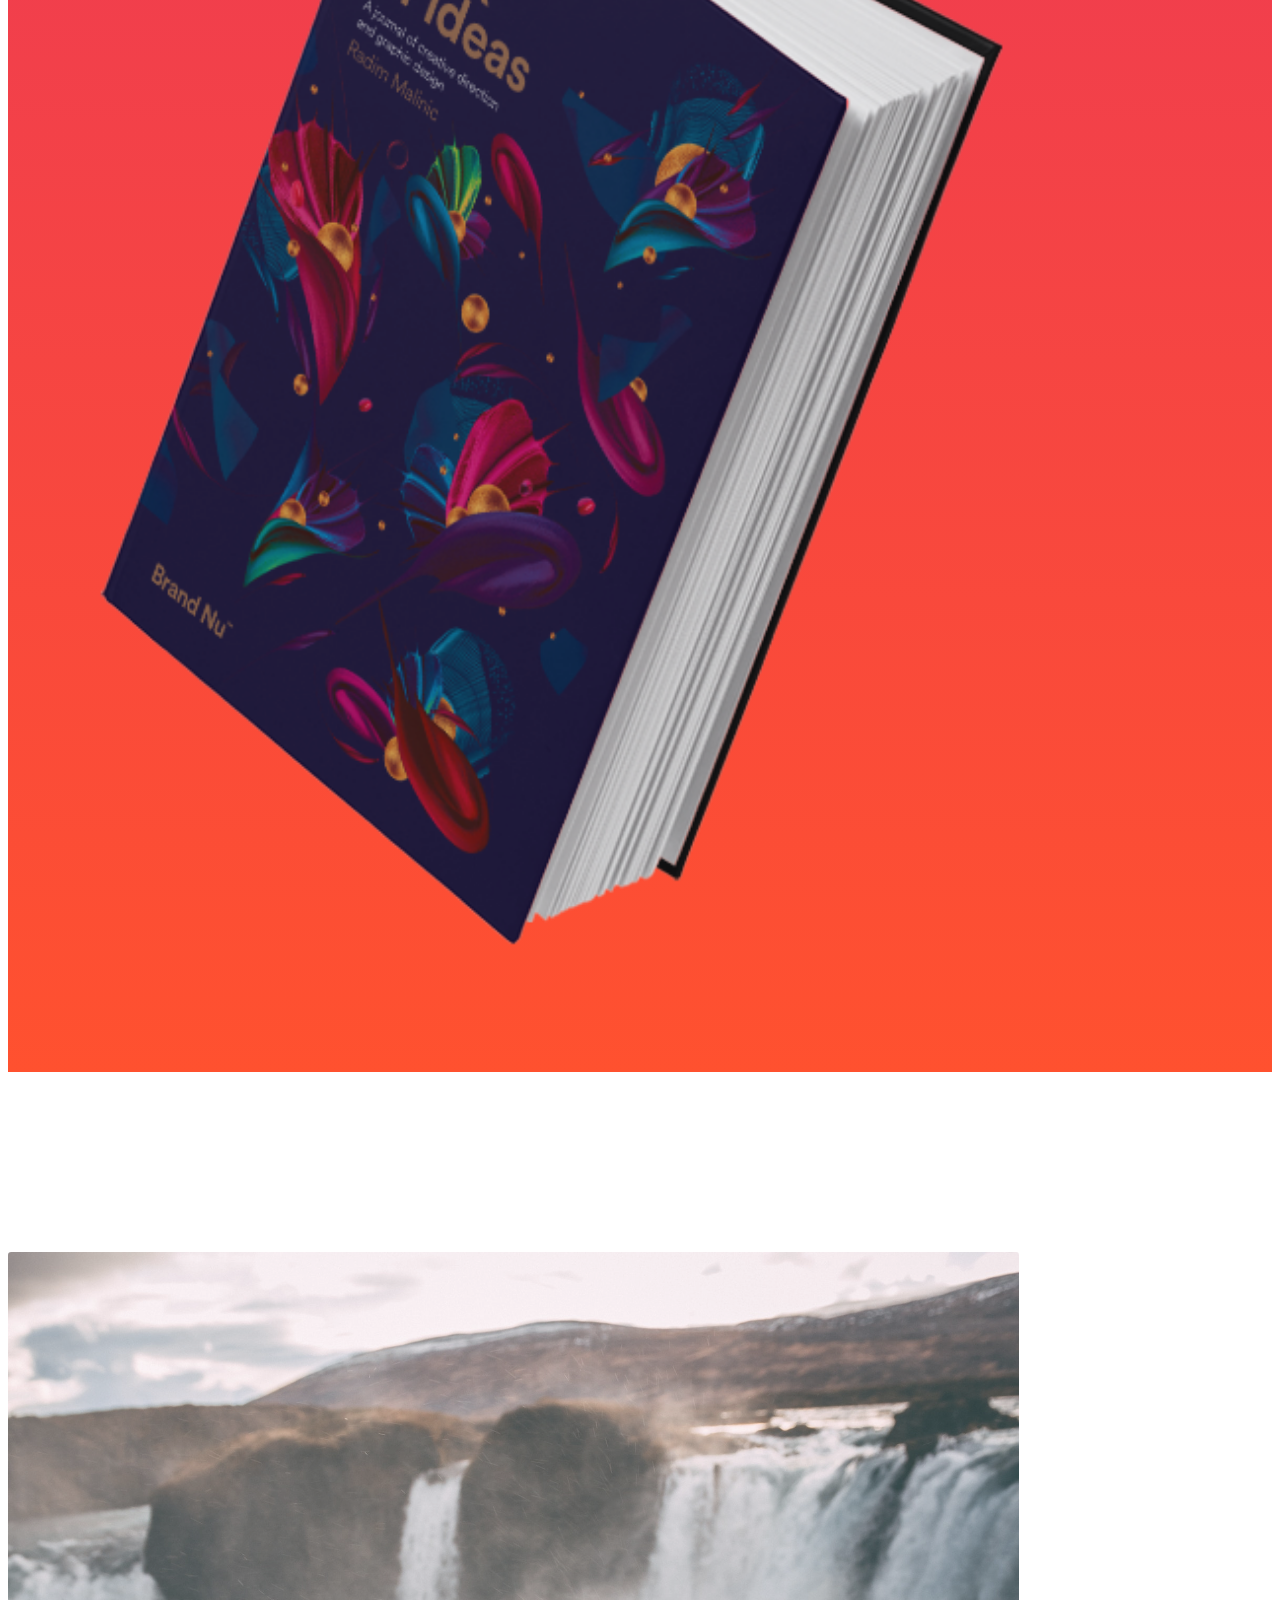
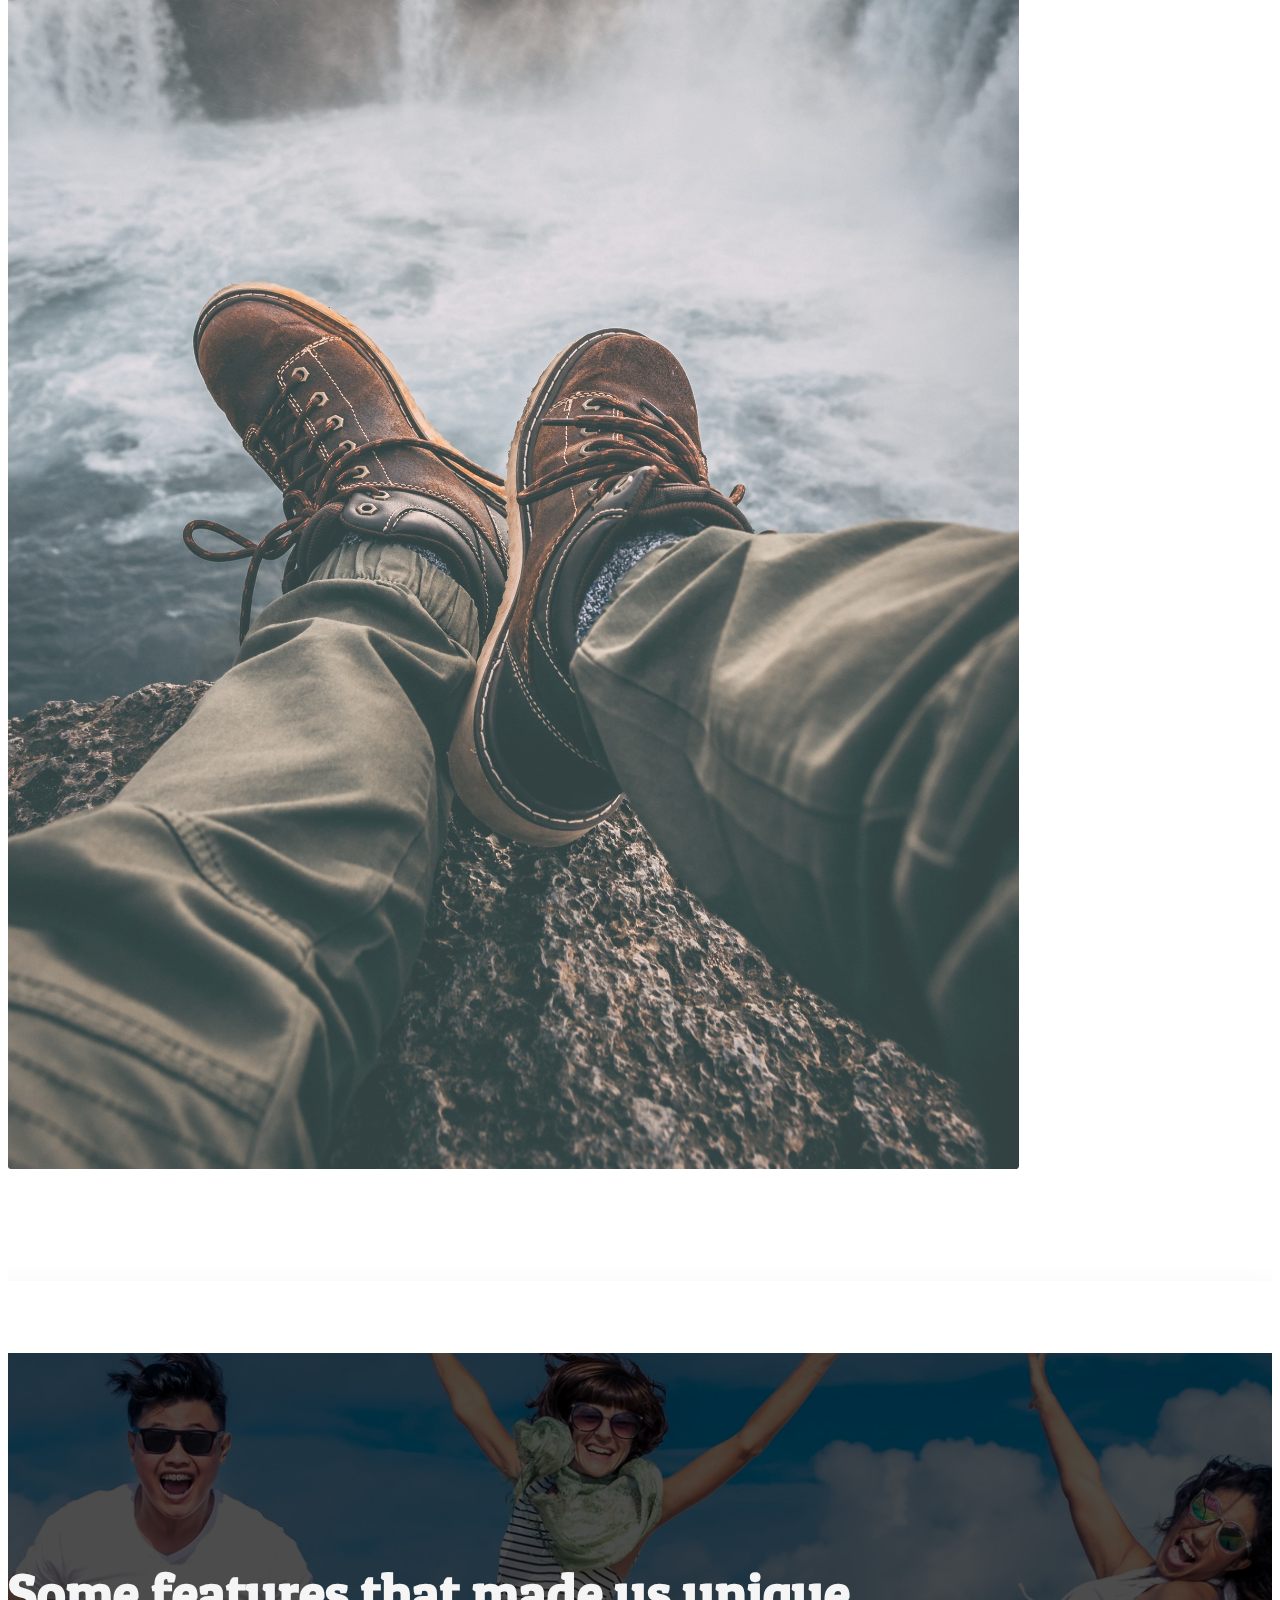
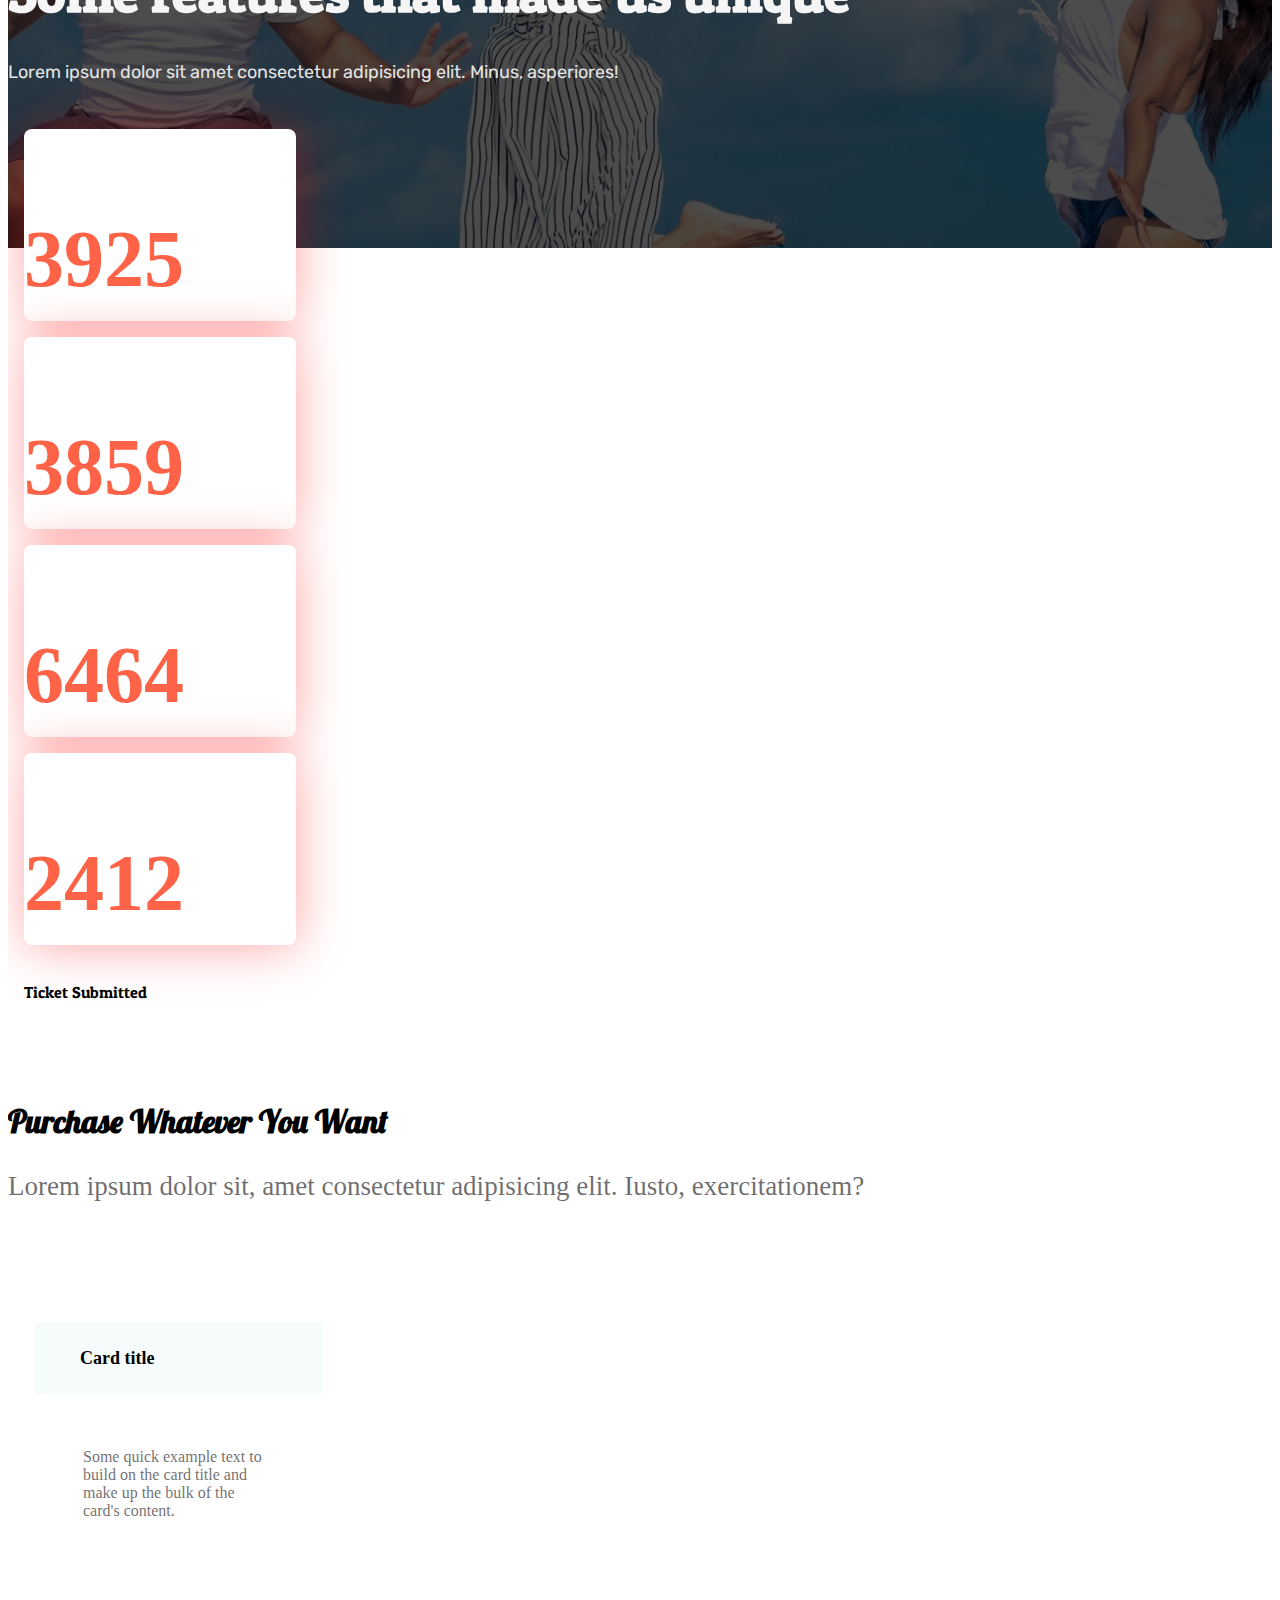
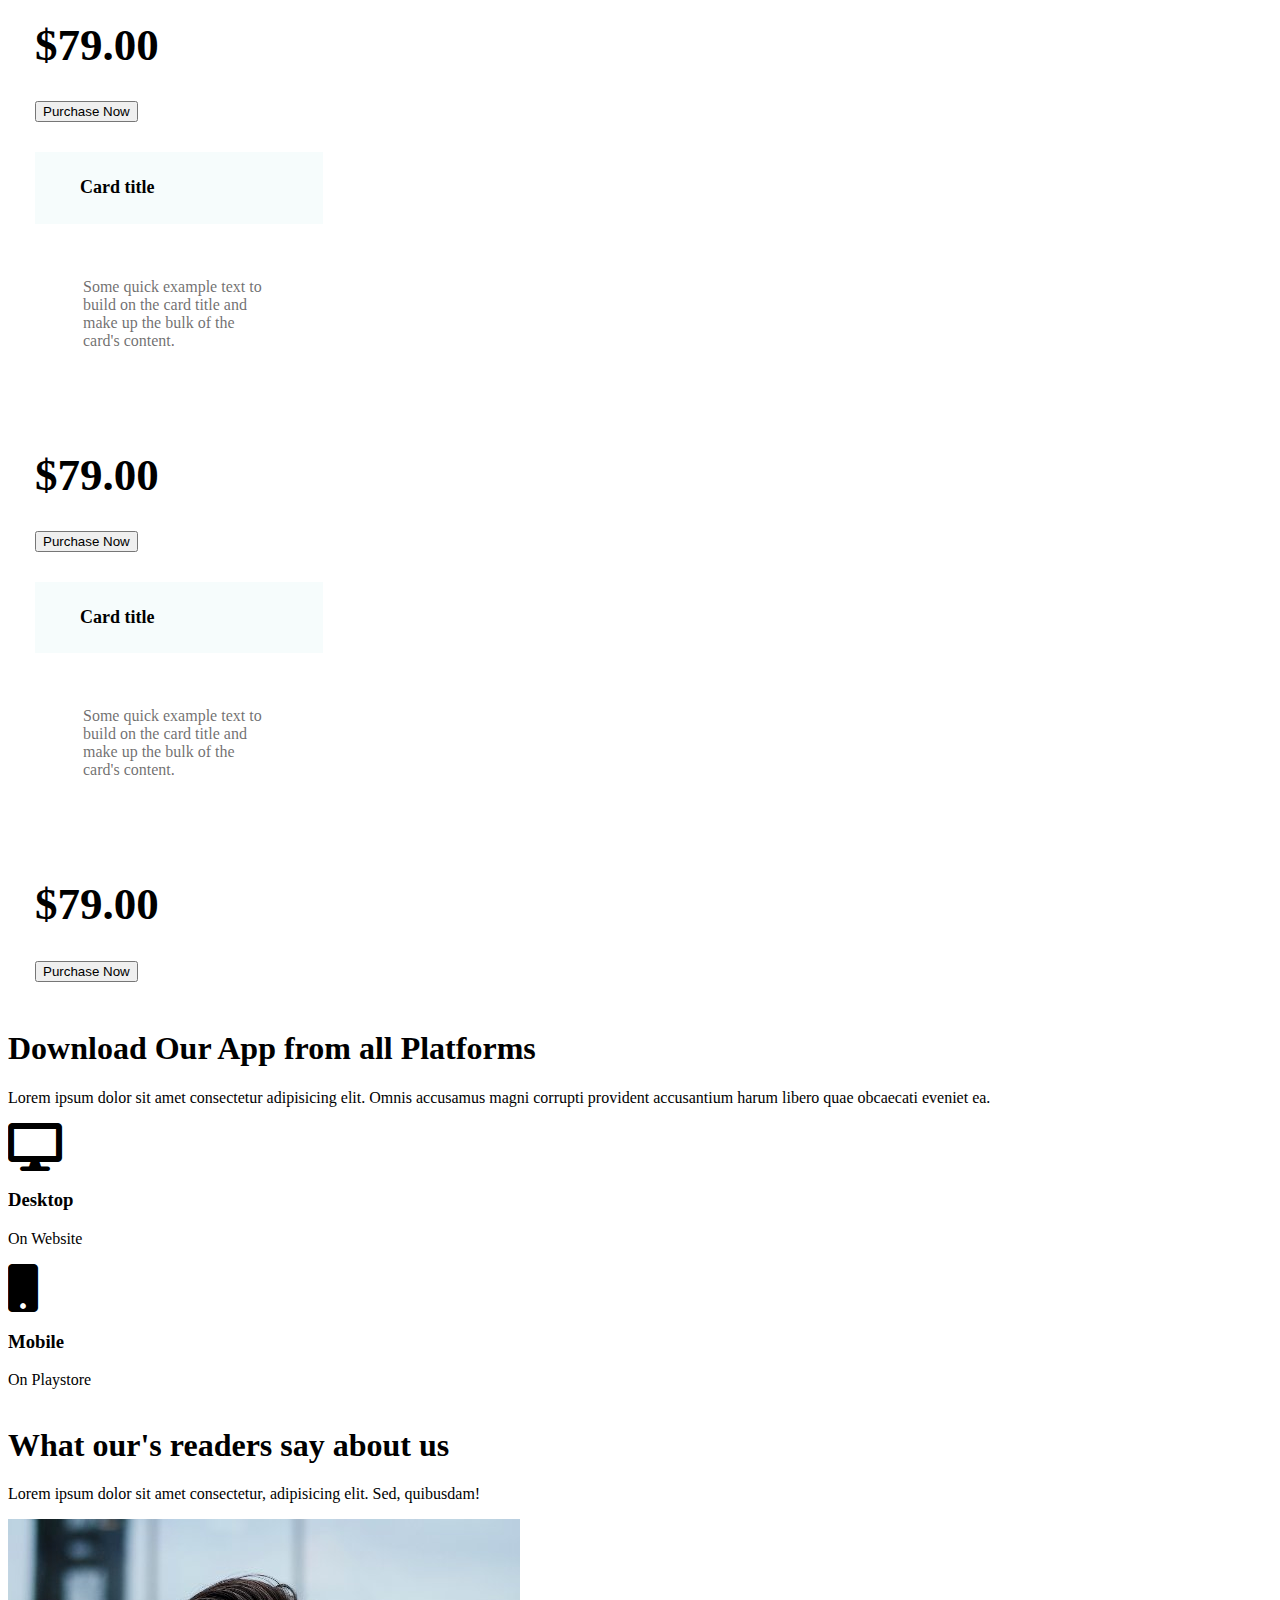
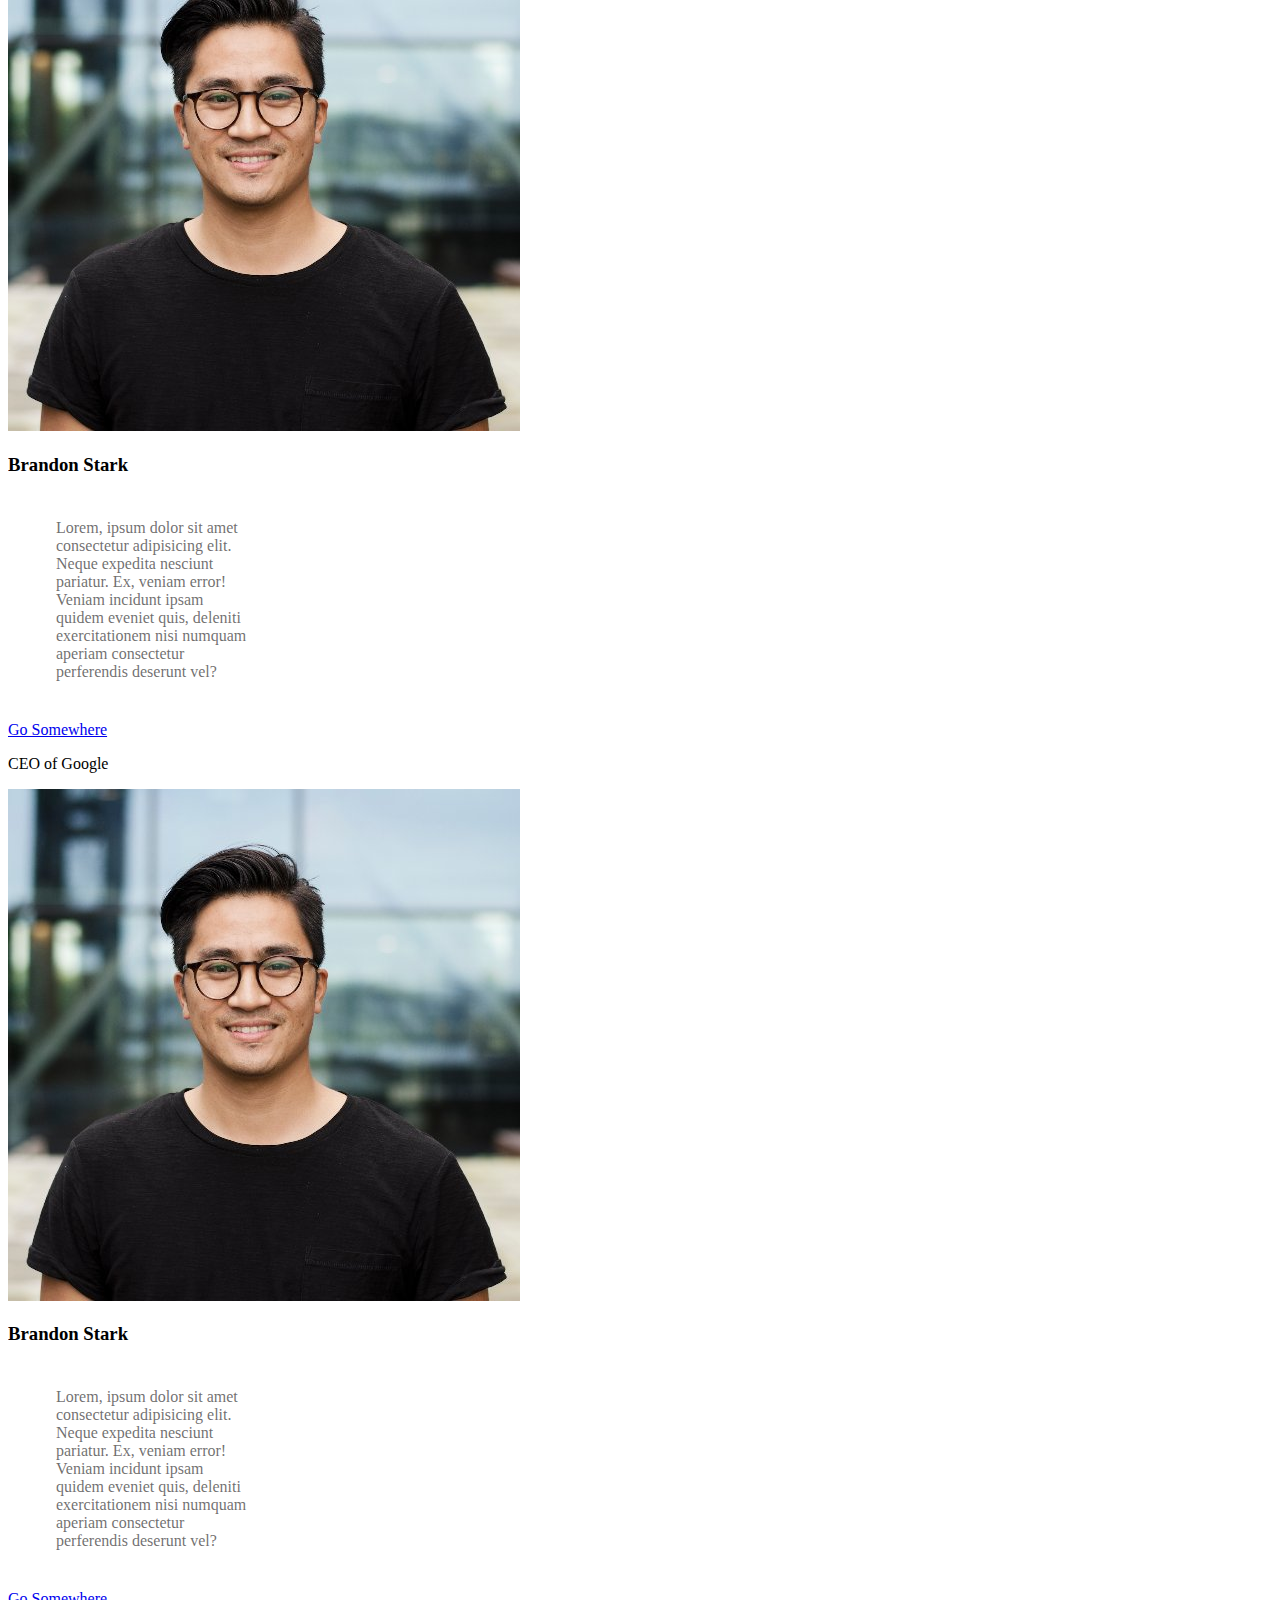
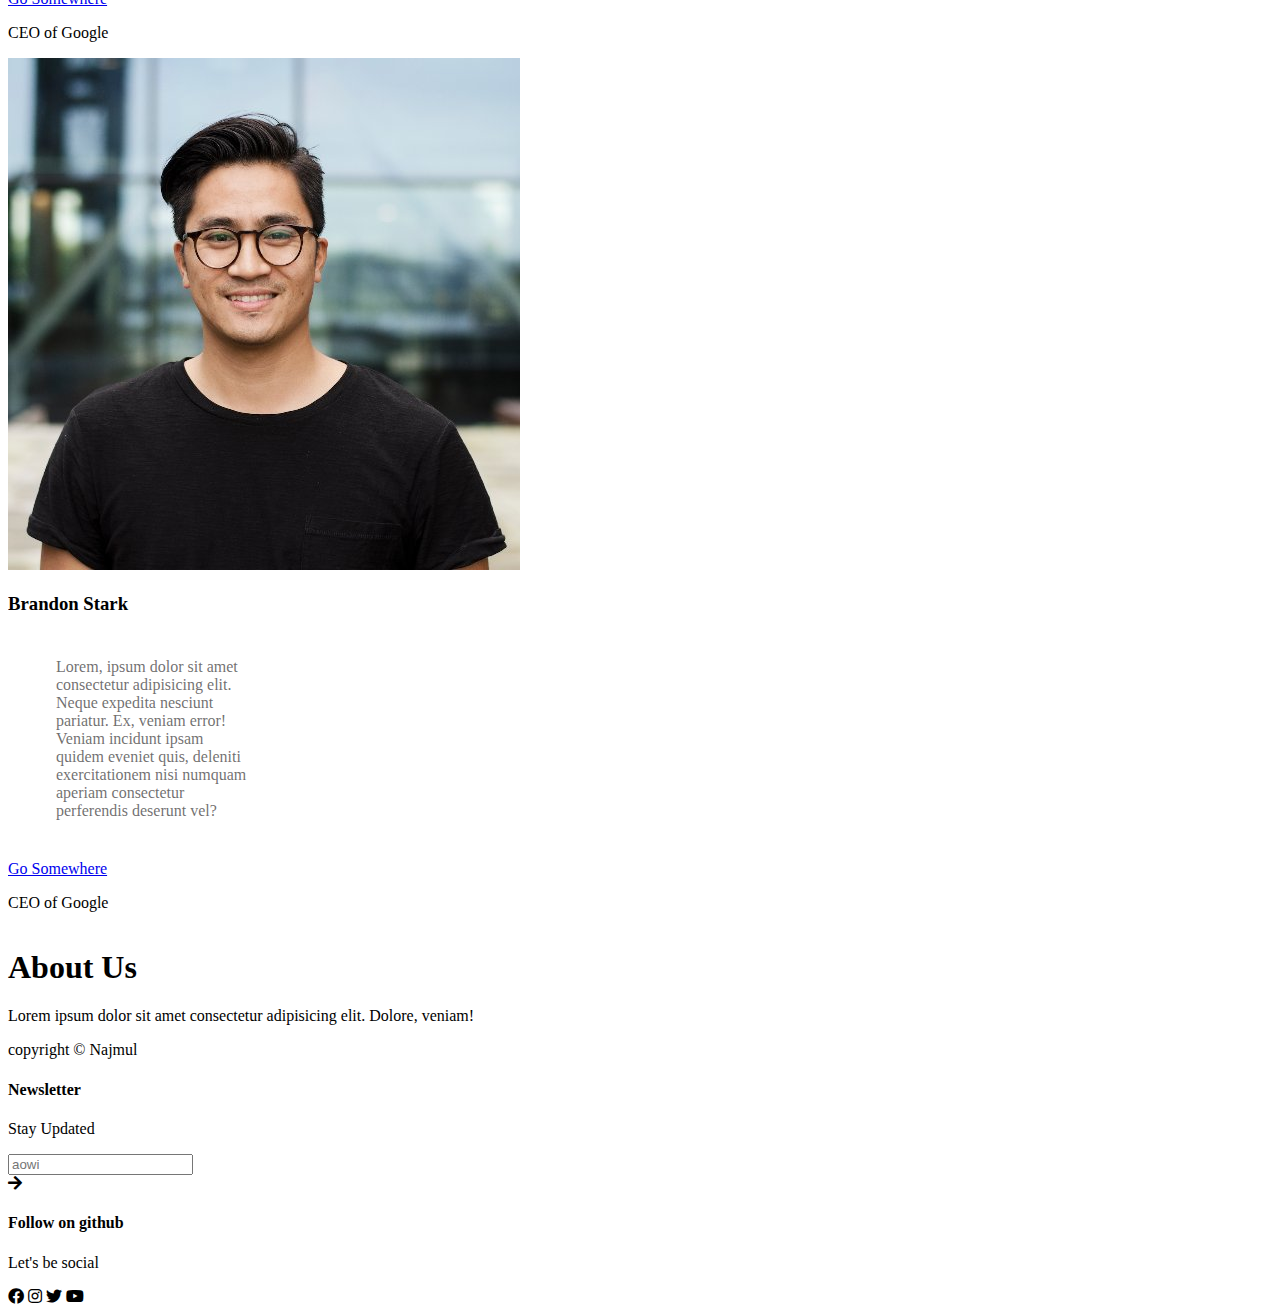
==== commit 8a28386d: "section 2 completed" ====
--- a/index.html
+++ b/index.html
@@ -166,39 +166,36 @@
               <div class="card mx-3" style="width: 18rem">
                 <div class="card-body">
                   <h5 class="card-title">Card title</h5>
-                  <h6 class="card-subtitle mb-2 text-muted">Card subtitle</h6>
                   <p class="card-text">
                     Some quick example text to build on the card title and make
                     up the bulk of the card's content.
                   </p>
-                  <a href="#" class="card-link">Card link</a>
-                  <a href="#" class="card-link">Another link</a>
+                  <h1 class="pricing">$79.00</h1>
+                  <button class="btn btn-dark px-5 py-2 mb-2">Purchase Now</button>
                 </div>
               </div>
 
               <div class="card mx-3" style="width: 18rem">
                 <div class="card-body">
                   <h5 class="card-title">Card title</h5>
-                  <h6 class="card-subtitle mb-2 text-muted">Card subtitle</h6>
                   <p class="card-text">
                     Some quick example text to build on the card title and make
                     up the bulk of the card's content.
                   </p>
-                  <a href="#" class="card-link">Card link</a>
-                  <a href="#" class="card-link">Another link</a>
+                  <h1 class="pricing">$79.00</h1>
+                  <button class="btn btn-dark px-5 py-2 mb-2">Purchase Now</button>
                 </div>
               </div>
 
               <div class="card mx-3" style="width: 18rem">
                 <div class="card-body">
                   <h5 class="card-title">Card title</h5>
-                  <h6 class="card-subtitle mb-2 text-muted">Card subtitle</h6>
                   <p class="card-text">
                     Some quick example text to build on the card title and make
                     up the bulk of the card's content.
                   </p>
-                  <a href="#" class="card-link">Card link</a>
-                  <a href="#" class="card-link">Another link</a>
+                  <h1 class="pricing">$79.00</h1>
+                  <button class="btn btn-dark px-5 py-2 mb-2">Purchase Now</button>
                 </div>
               </div>
             </div>
--- a/css/style.css
+++ b/css/style.css
@@ -94,4 +94,116 @@
   width: 80%;
   opacity: 0.8;
   border-radius: 0.2em;
+}
+.section-1 .row .col-md-6:last-child{
+  position: relative;
+}
+.section-1 .row .col-md-6 .panel{
+  position: absolute;
+  top: 12vmin;
+  left: -18vmin;
+  background: #fff;
+  border-radius: 3px;
+  text-align: left;
+  padding: 13vmin 5vmin 20vmin 10vmin;
+  box-shadow: 0 25px 42px rgba(0, 0, 0, 0.2);
+  font-family: var(--Rubik);
+}
+.section-1 .row .col-md-6 .panel h1 {
+  font-weight: bold;
+  padding: 0.4em 0;
+  font-size: 2em;
+}
+
+.section-1 .row .col-md-6 .panel p {
+  font-size: 0.9em;
+  color: rgba(0, 0, 0, 0.5);
+}
+
+
+/* Section-2 */
+.cover{
+  width : 100%;
+  height: 55vmin;
+  background : url(../assets/pexels-photo-452738.jpeg);
+  background-position: -24rem -19rem;
+  background-size: 150%;
+  position: relative;
+}
+.cover .content{
+  background: rgba(0, 0, 0, 0.7);
+  height: 100%;
+  width: 100%;
+  padding-top: 19vmin;
+}
+.cover .content > h1 {
+  font-family: var(--Patua);
+  font-size: 6vmin;
+  color: whitesmoke;
+}
+
+.cover .content > p {
+  font-family: var(--Rubik);
+  font-size: 2vmin;
+  color: #e5e5e5;
+}
+
+.numbers .rect {
+  position: relative;
+  z-index: 1;
+  background: white;
+  width: 17rem;
+  height: 12rem;
+  padding-top: 3.5vmin;
+  margin: 1rem;
+  border-radius: 0.5em;
+  box-shadow: 1px 2px 50px 0px rgba(255, 0, 0, 0.349);
+}
+.numbers {
+  margin-top: -15vmin;
+}
+
+.numbers .rect h1 {
+  font-size: 5rem;
+  color: tomato;
+}
+
+.numbers .rect > p {
+  font-family: var(--Patua);
+}
+.purchase > h1 {
+  padding-top: 15vmin;
+  padding-bottom: 0.1em;
+  font-family: var(--Lobster);
+}
+
+.purchase > p {
+  color: var(--light-black);
+  font-size: 3vmin;
+  padding-bottom: 10vmin;
+}
+
+.purchase .cards .card {
+  width: 22rem;
+  margin: 3vmin 3vmin;
+}
+
+.cards div {
+  padding: 0;
+  margin: 0;
+}
+
+.cards .card-title {
+  background: rgba(208, 241, 241, 0.199);
+  padding: 1.4em 2.5em;
+  font-size: 2vmin;
+}
+
+.card .card-text {
+  padding: 1.5rem 3rem;
+  color: var(--light-black);
+}
+.card-body .pricing{
+  font-size: 5vmin;
+  padding-top: 1em;
 }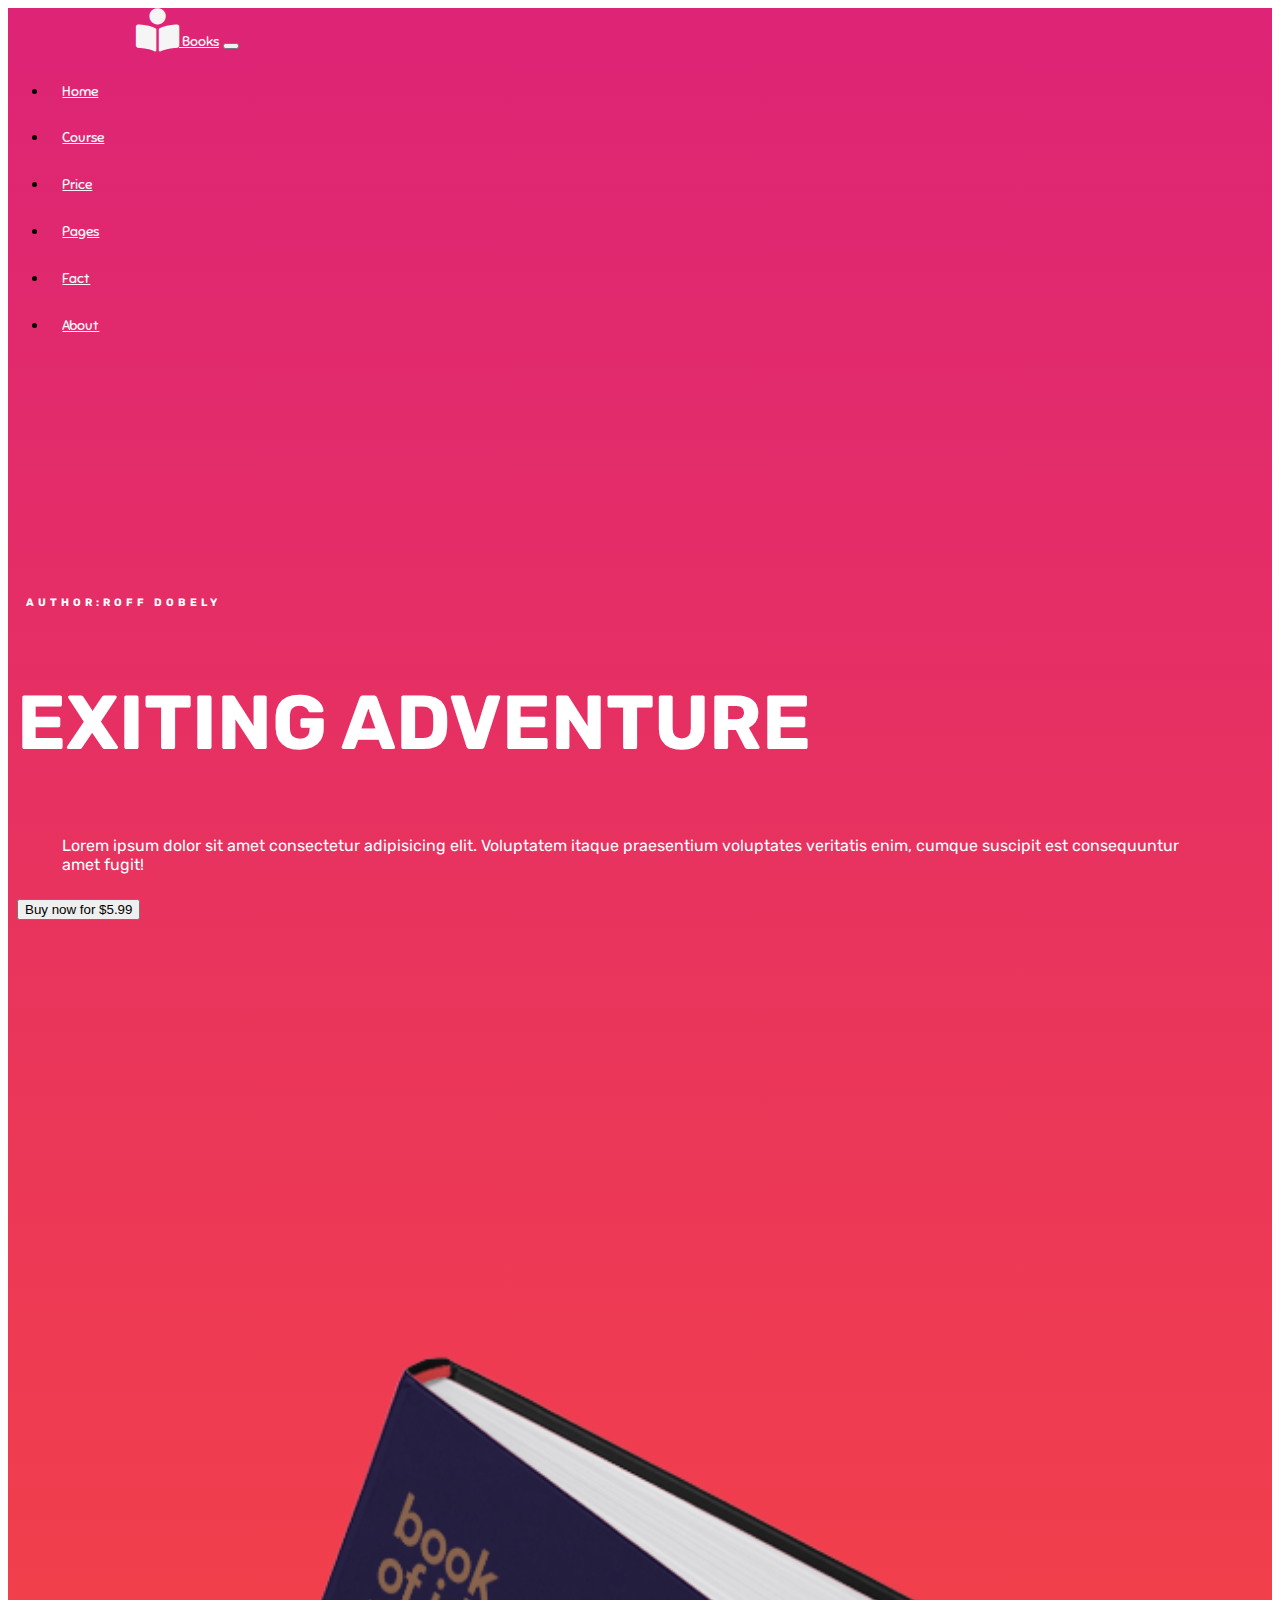
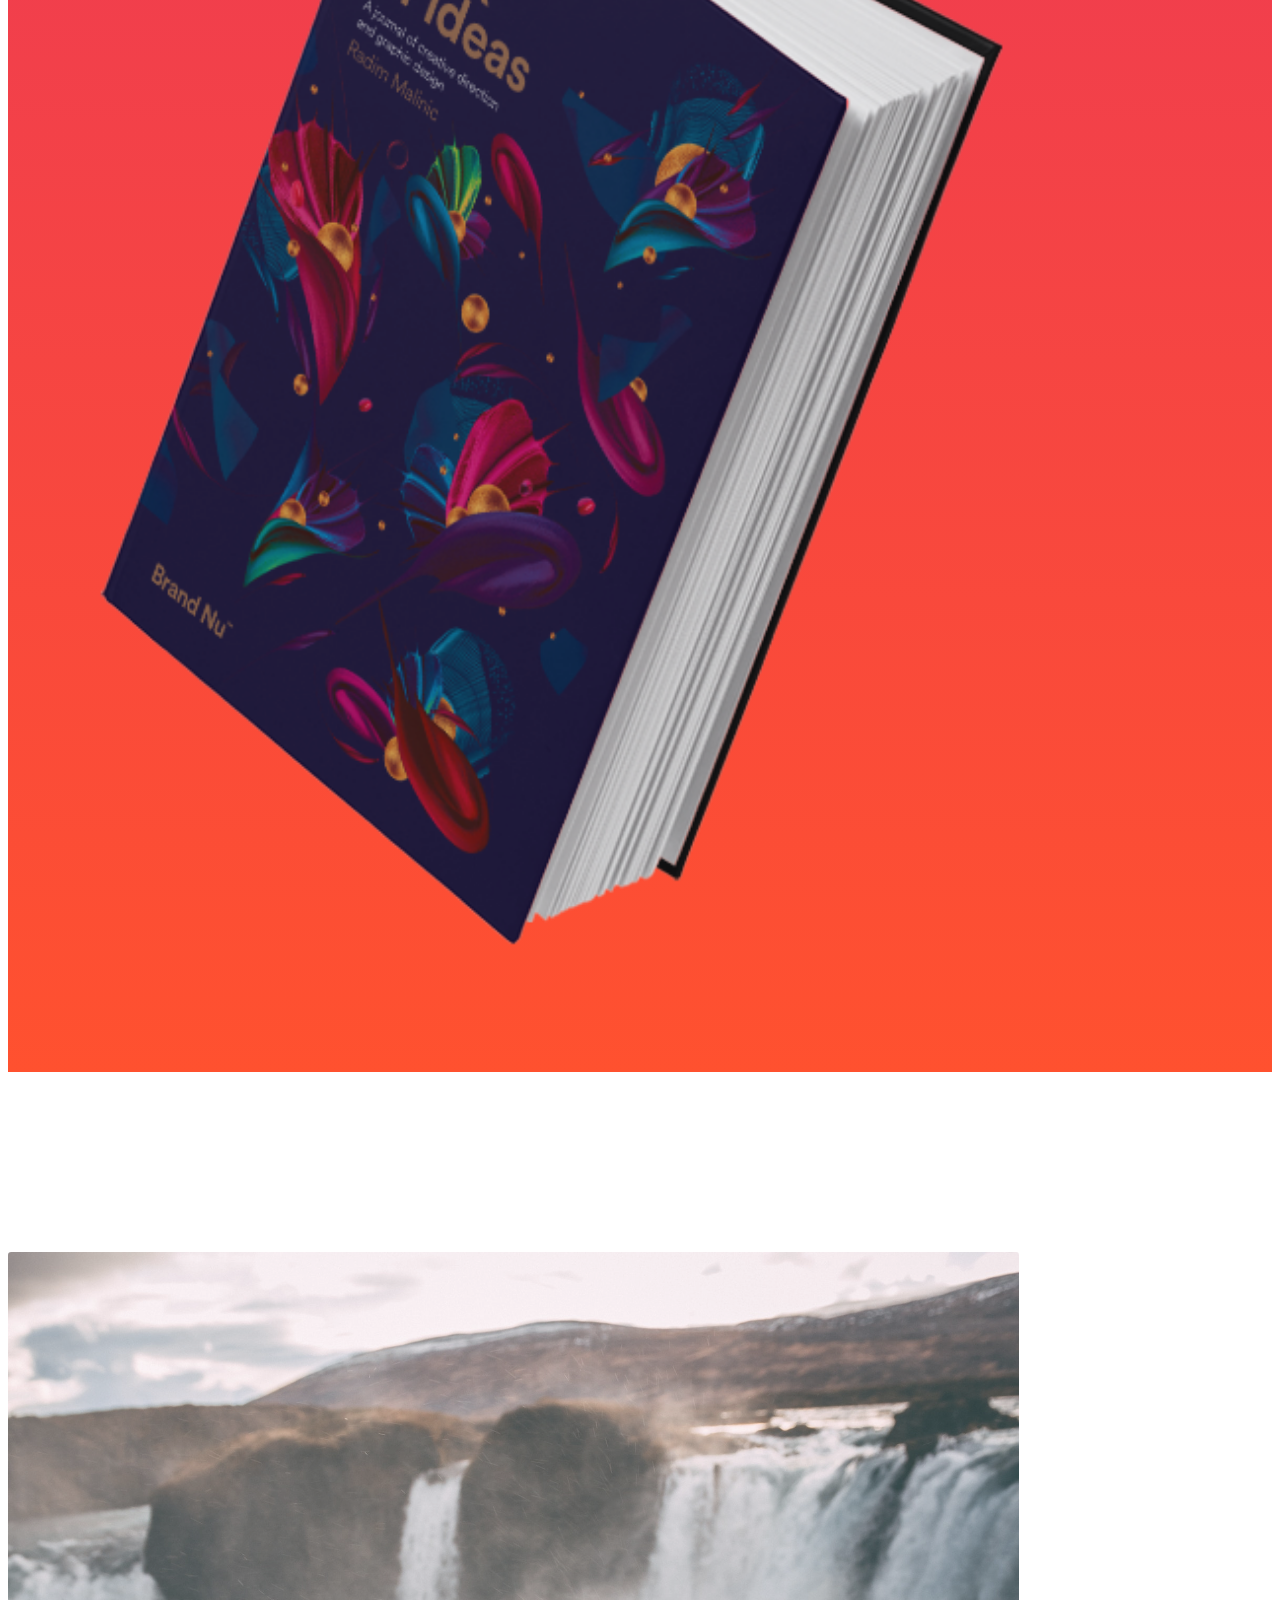
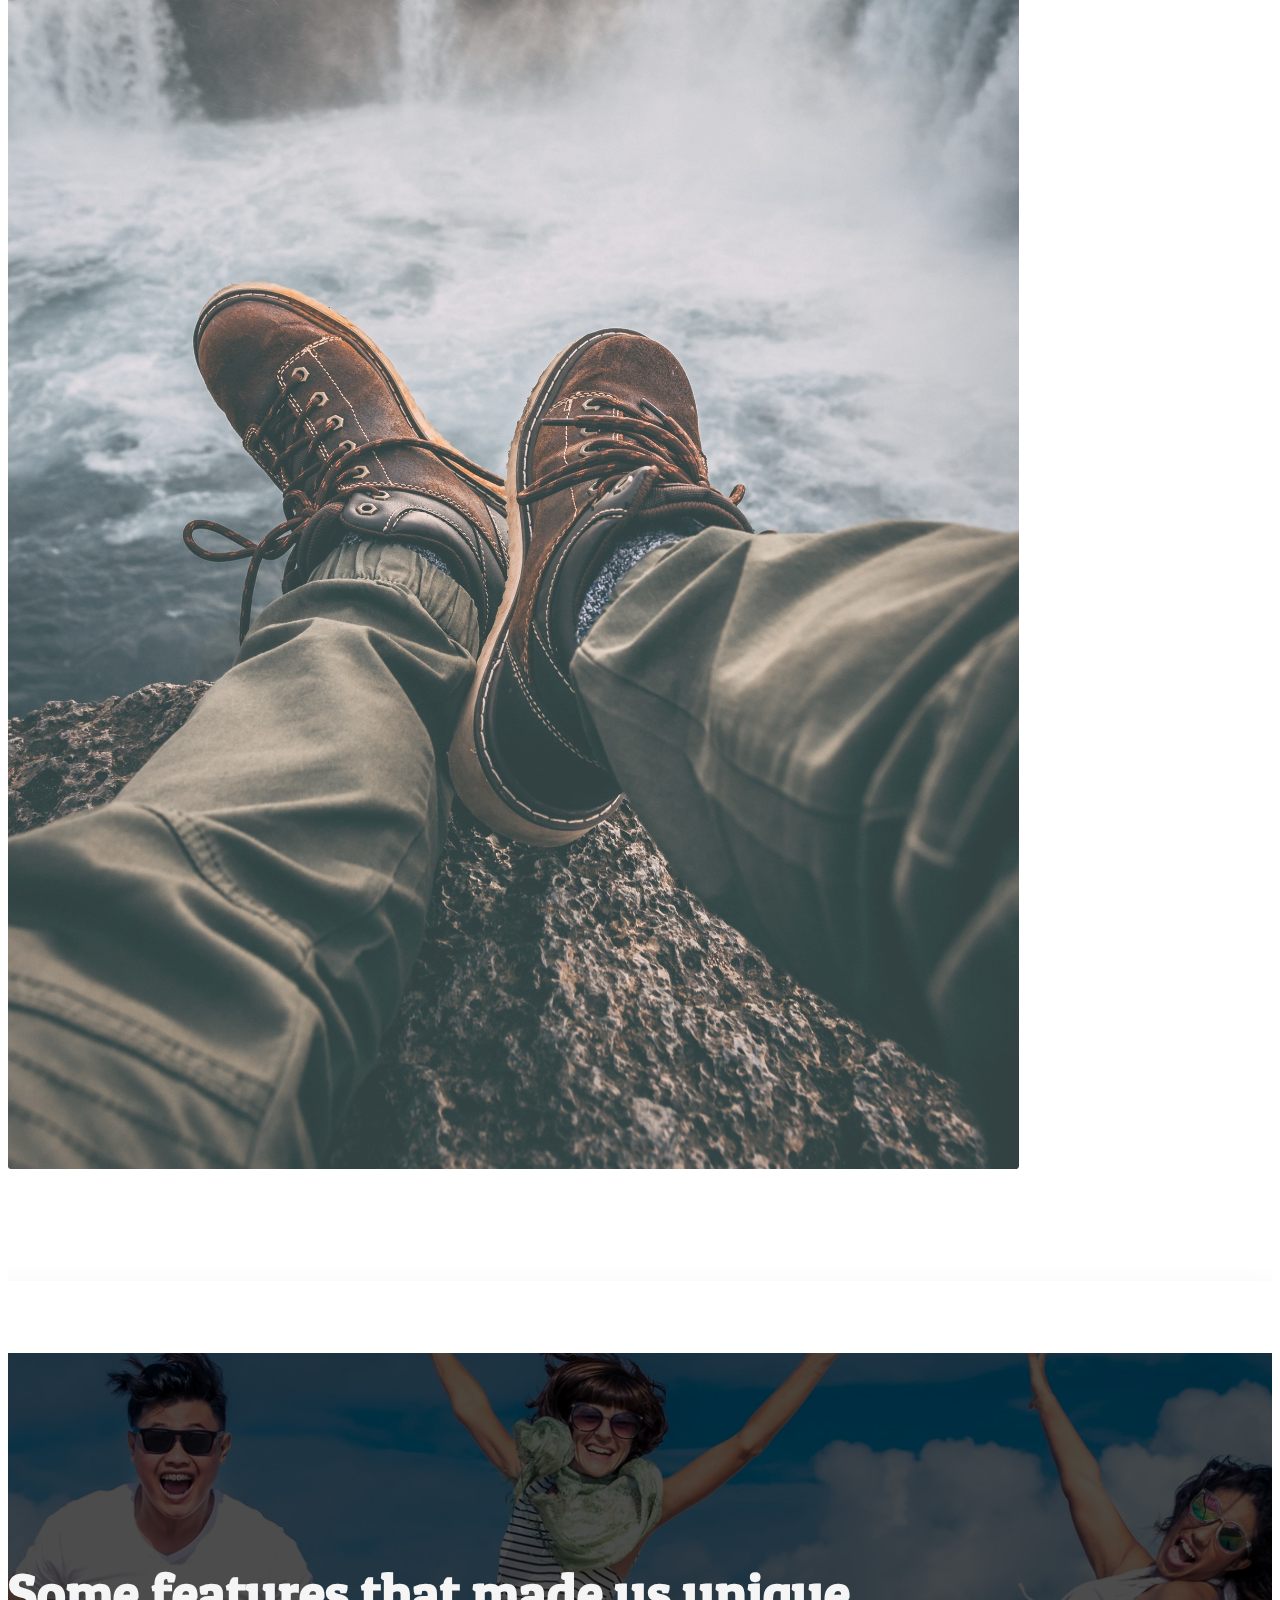
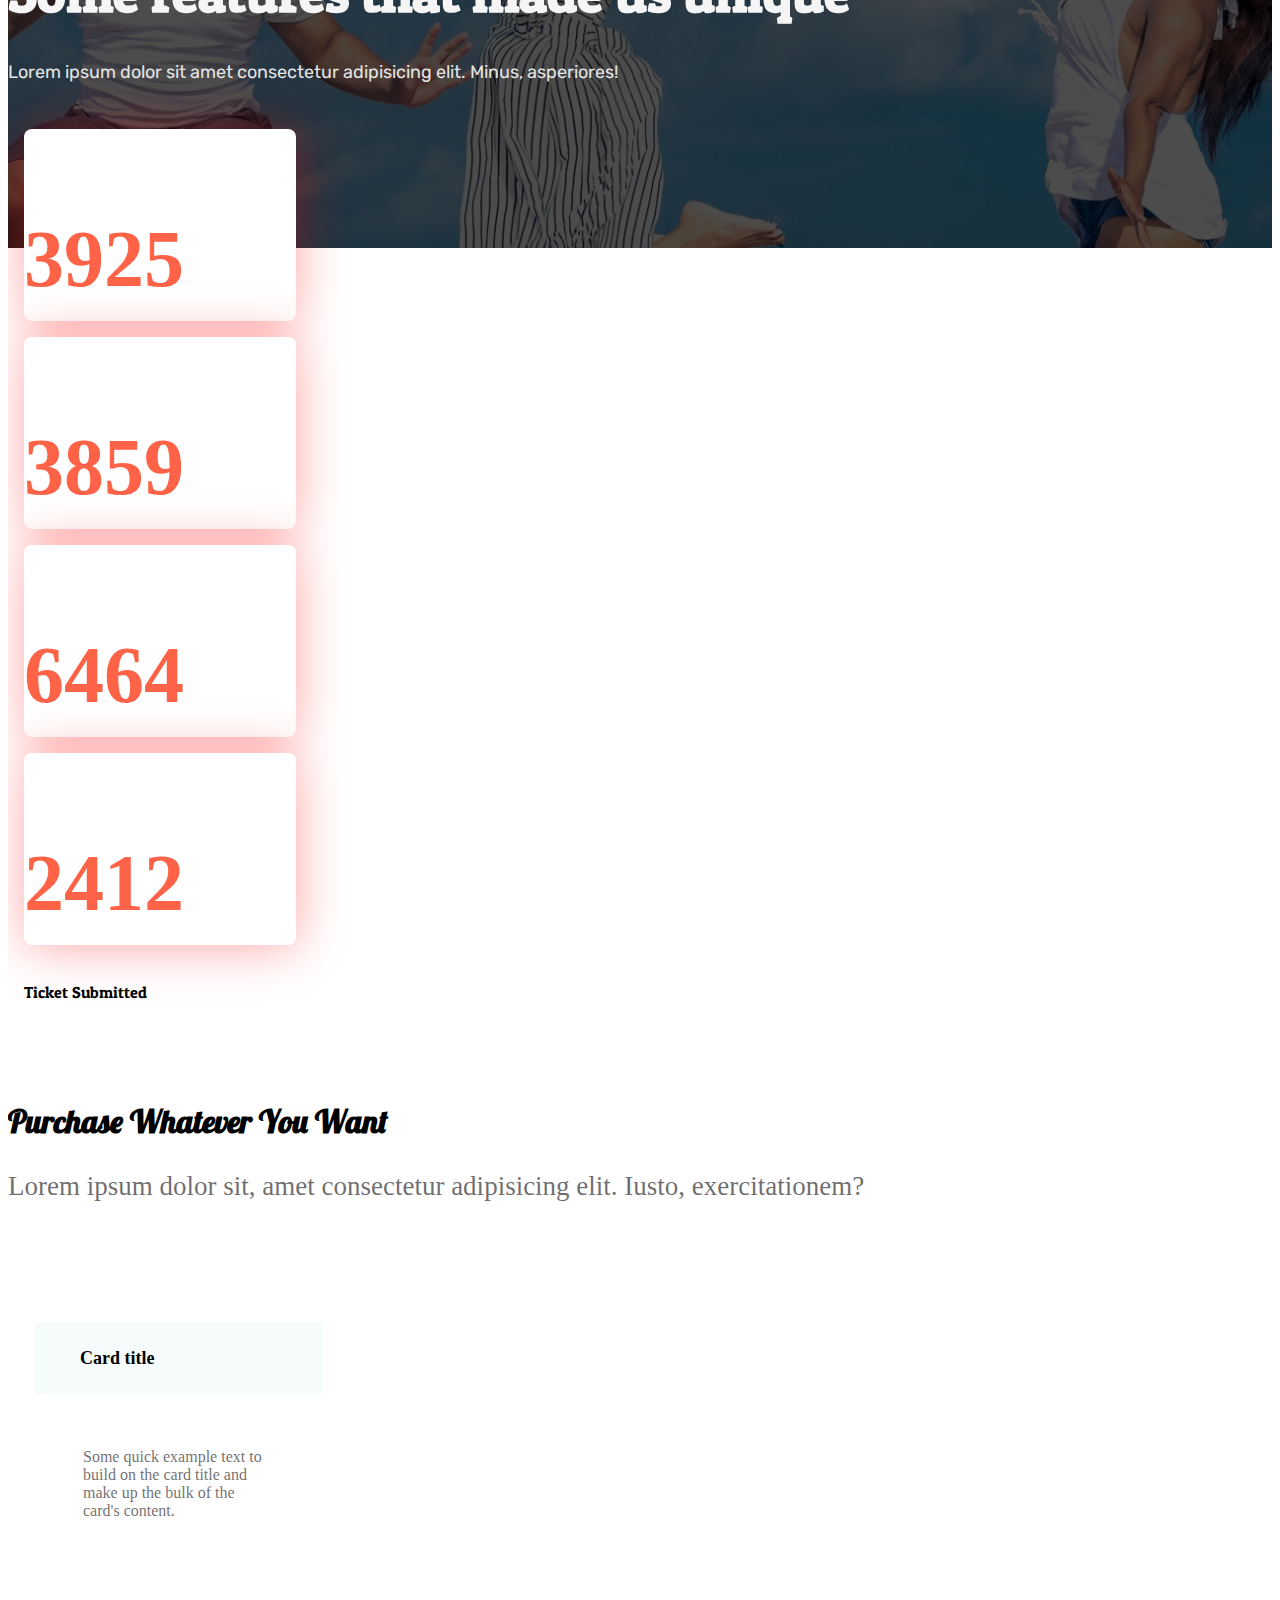
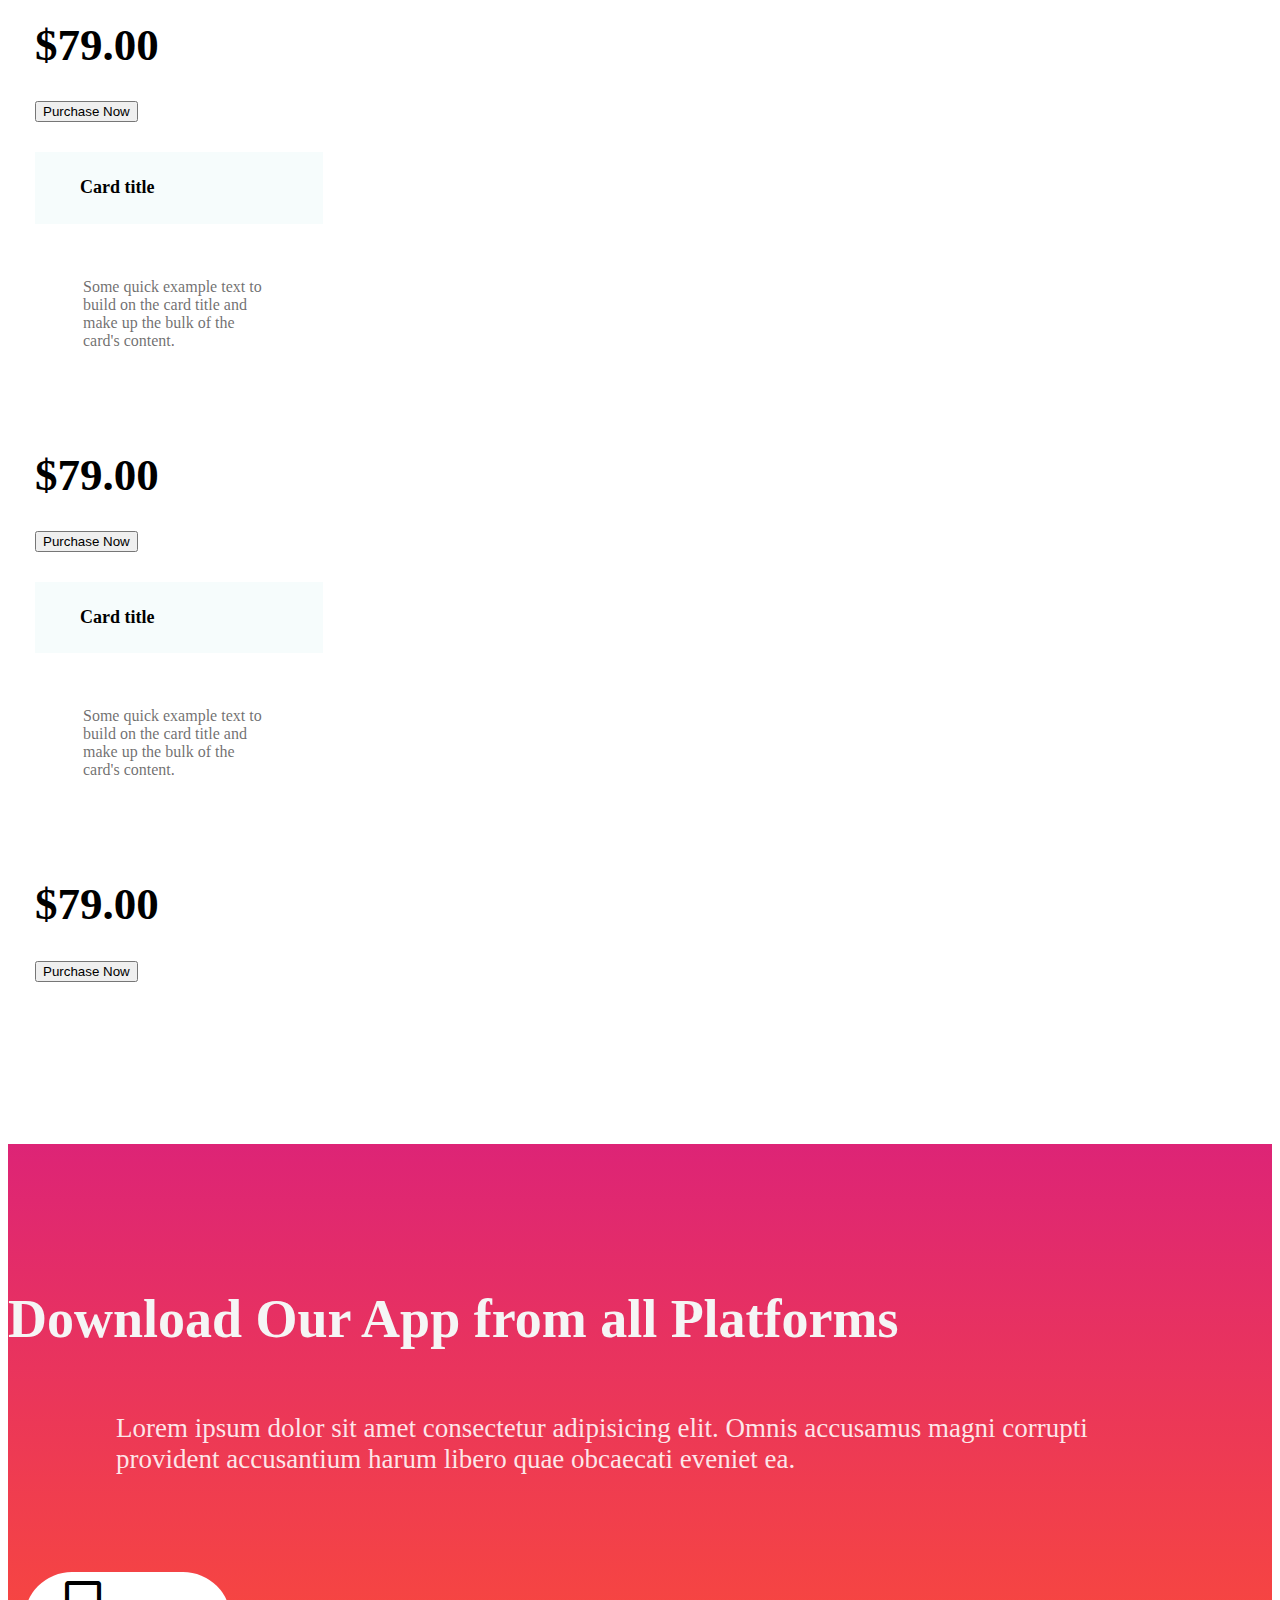
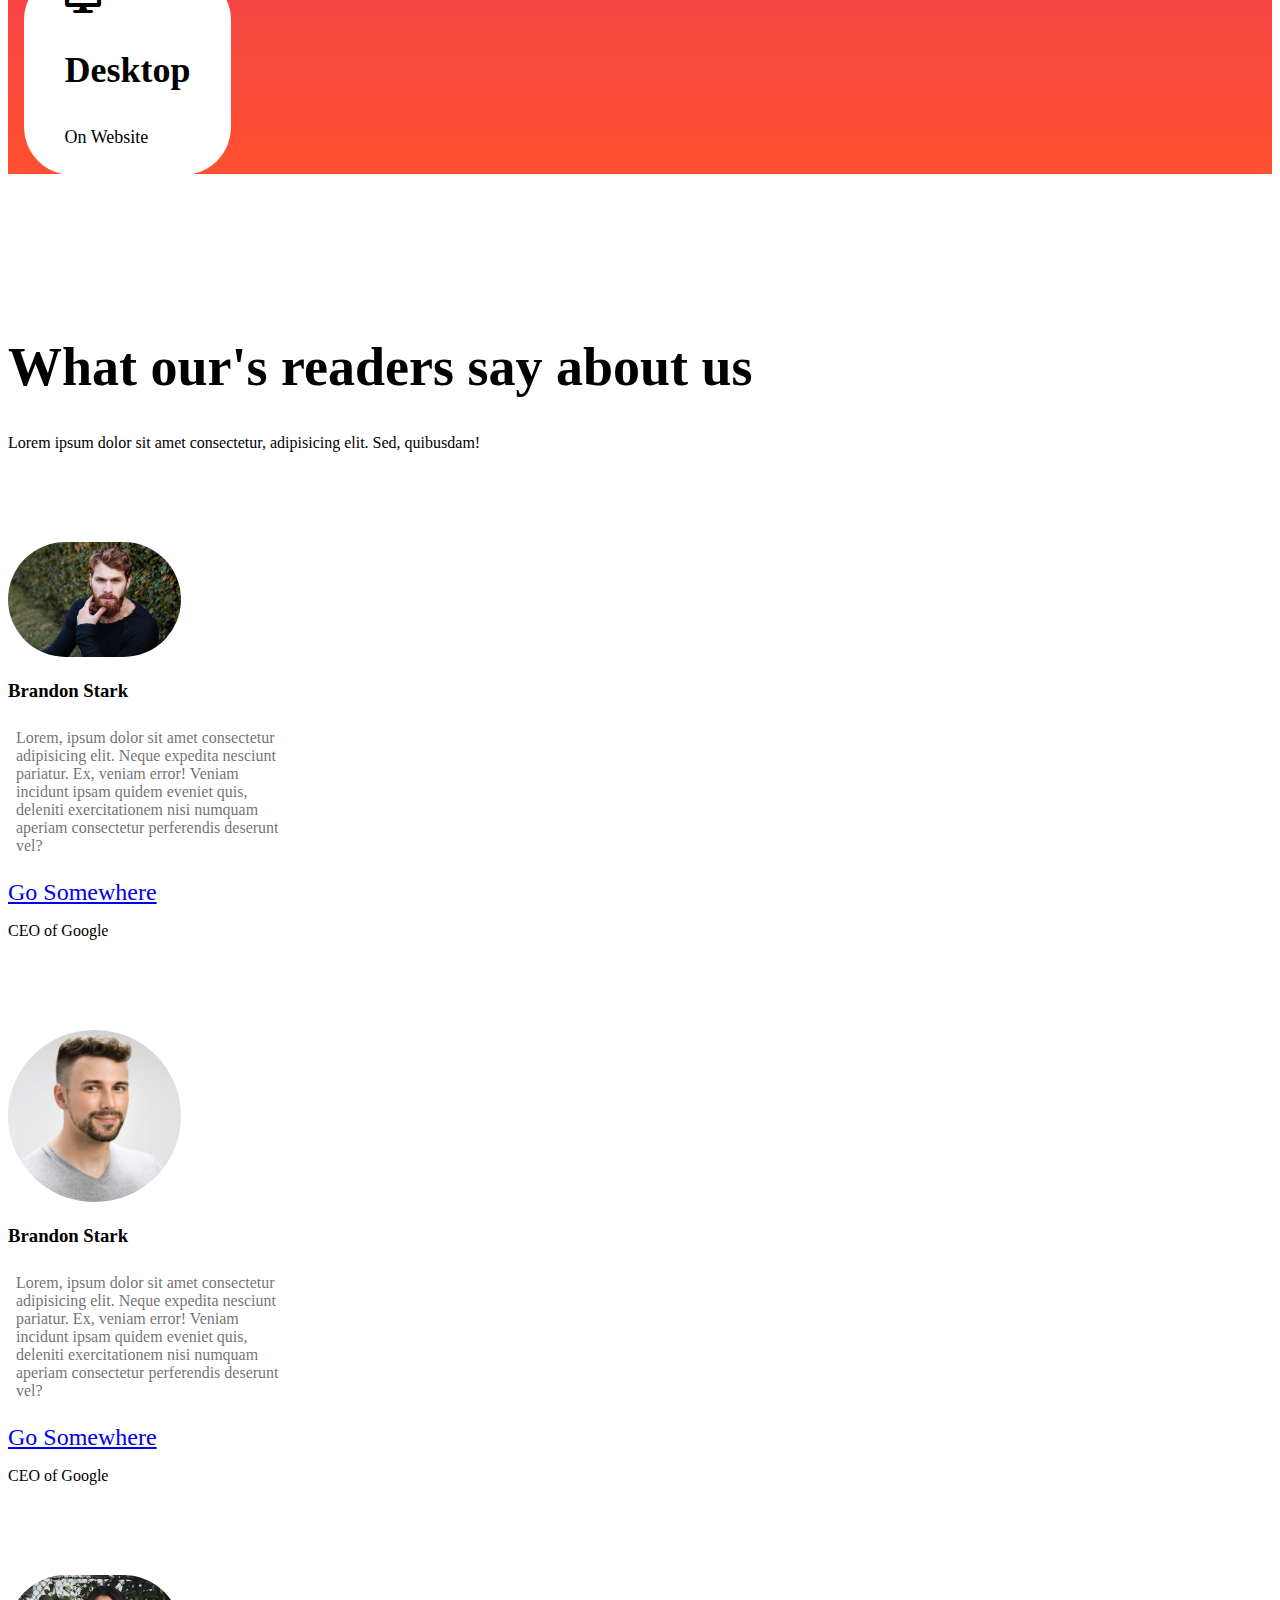
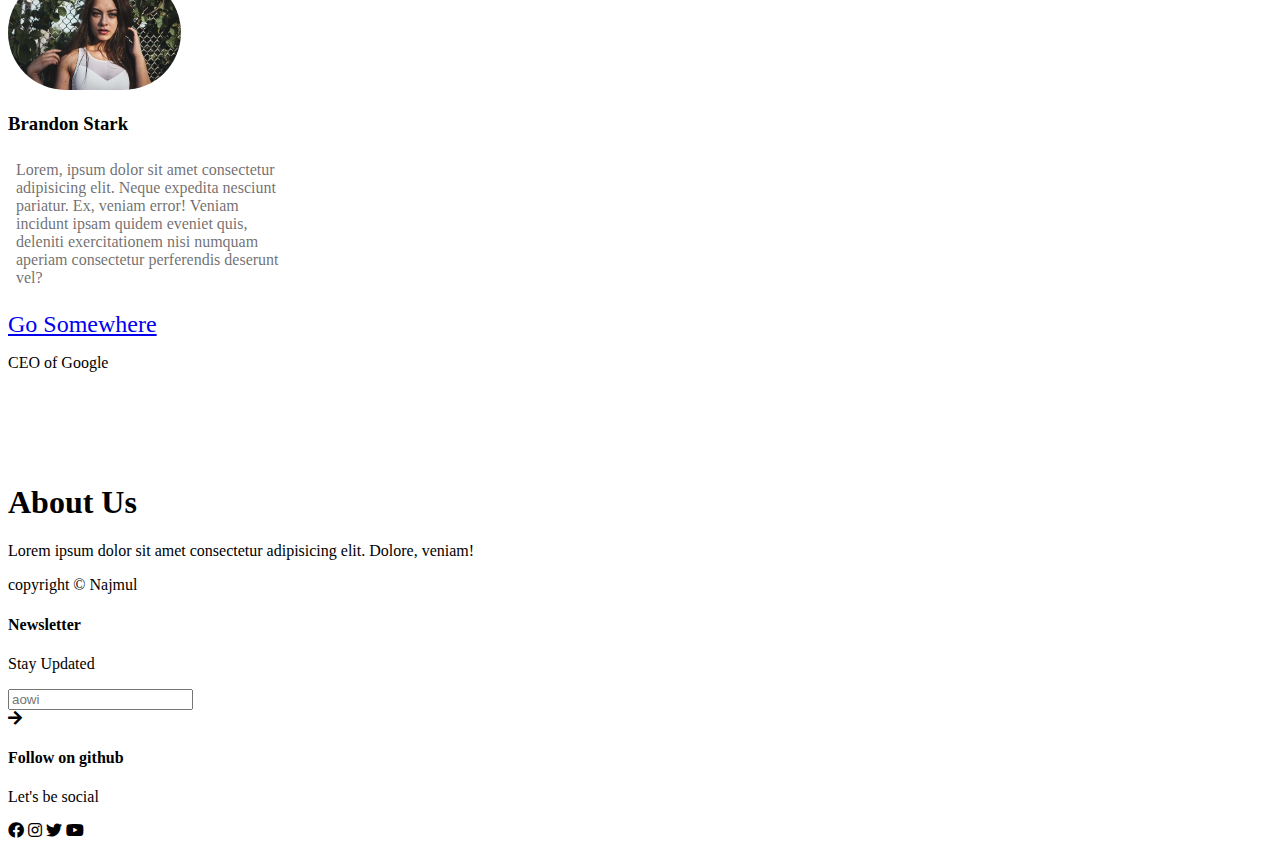
==== commit b1919402: "section completed" ====
--- a/index.html
+++ b/index.html
@@ -218,7 +218,7 @@
           <div class="col-md-6 col-sm-12 text-right">
             <div class="desktop shadow-lg">
               <div class="d-flex flex-row justify-content-center">
-                <i class="fas fa-desktop fa-3x py-2 px-3"></i>
+                <i class="fas fa-desktop fa-2x py-2 px-3"></i>
                 <text class="text-left">
                   <h3 class="pt-1 m-0">Desktop</h3>
                   <p class="p-0 m-0">On Website</p>
@@ -229,7 +229,7 @@
           <div class="col-md-6 col-sm-12 text-right">
             <div class="desktop shadow-lg">
               <div class="d-flex flex-row justify-content-center">
-                <i class="fas fa-mobile fa-3x py-2 px-3"></i>
+                <i class="fas fa-mobile fa-2x py-2 px-3"></i>
                 <text class="text-left">
                   <h3 class="pt-1 m-0">Mobile</h3>
                   <p class="p-0 m-0">On Playstore</p>
@@ -256,7 +256,7 @@
               style="width: 18rem"
             >
               <div class="card-img-top">
-                <img src="../assets/UI-face-1.jpg" alt="" class="img-fluid" />
+                <img src="../assets/UI-face-3.jpg" alt="" class=" mt-2 img-fluid" />
               </div>
               <div class="card-body">
                 <h3 class="card-title">Brandon Stark</h3>
@@ -279,7 +279,7 @@
               style="width: 18rem"
             >
               <div class="card-img-top">
-                <img src="../assets/UI-face-1.jpg" alt="" class="img-fluid" />
+                <img src="../assets/UI-face-2.jpg" alt="" class=" mt-2 img-fluid" />
               </div>
               <div class="card-body">
                 <h3 class="card-title">Brandon Stark</h3>
@@ -302,7 +302,7 @@
               style="width: 18rem"
             >
               <div class="card-img-top">
-                <img src="../assets/UI-face-1.jpg" alt="" class="img-fluid" />
+                <img src="../assets/UI-face-4.jpg" alt="" class="mt-2 img-fluid" />
               </div>
               <div class="card-body">
                 <h3 class="card-title">Brandon Stark</h3>
--- a/css/style.css
+++ b/css/style.css
@@ -206,4 +206,66 @@
 .card-body .pricing{
   font-size: 5vmin;
   padding-top: 1em;
+}
+.section-3 {
+  height: 70vmin;
+  margin-top: 15vmin;
+  background: var(--bggradient);
+}
+
+.section-3 .col-md-12 > h1 {
+  padding: 2em 0 0.5em 0;
+  color: whitesmoke;
+  font-size: 6vmin;
+}
+
+.section-3 .col-md-12 > p {
+  padding: 0 4em;
+  padding-bottom: 2em;
+  color: var(--light-gray);
+  font-size: 3vmin;
+}
+
+.section-3 .desktop {
+  background: white;
+  display: inline-block;
+  border-radius: 3em;
+  padding: 1vmin 4.5vmin;
+  margin: 1em;
+}
+
+.section-3 .desktop h3 {
+  font-size: 4vmin;
+}
+
+.section-3 .desktop p {
+  font-size: 2vmin;
+}
+
+/* Section Team */
+
+.section-4 .container h1 {
+  font-size: 6vmin;
+  padding-top: 14vmin;
+}
+
+.section-4 .team {
+  padding: 10vmin 4vmin;
+}
+
+.section-4 .card {
+  width: 22em;
+  margin: 10vmin 0;
+}
+
+.section-4 .card .card-text {
+  padding: 0.5em;
+}
+
+.section-4 .card-body > a {
+  font-size: 1.5em;
+}
+.card-img-top .img-fluid {
+  border-radius: 340px;
+  width: 60%;
 }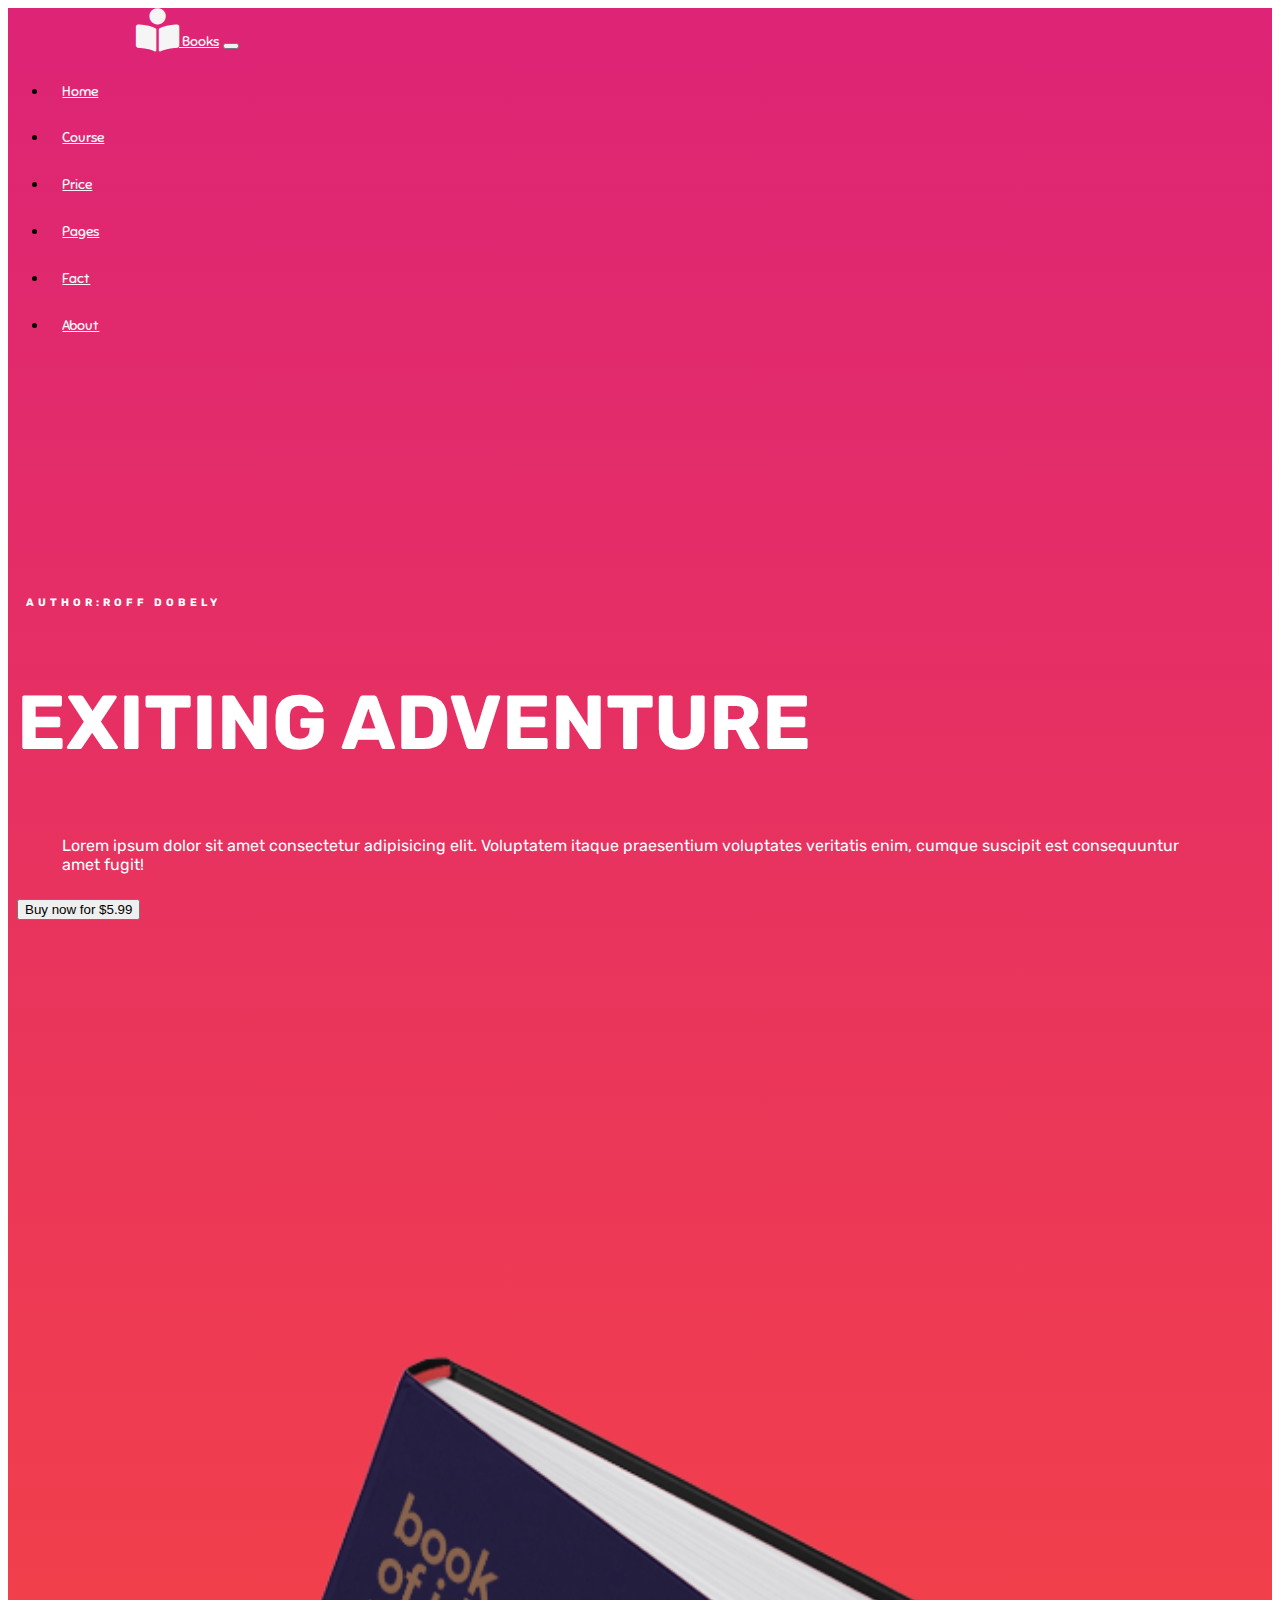
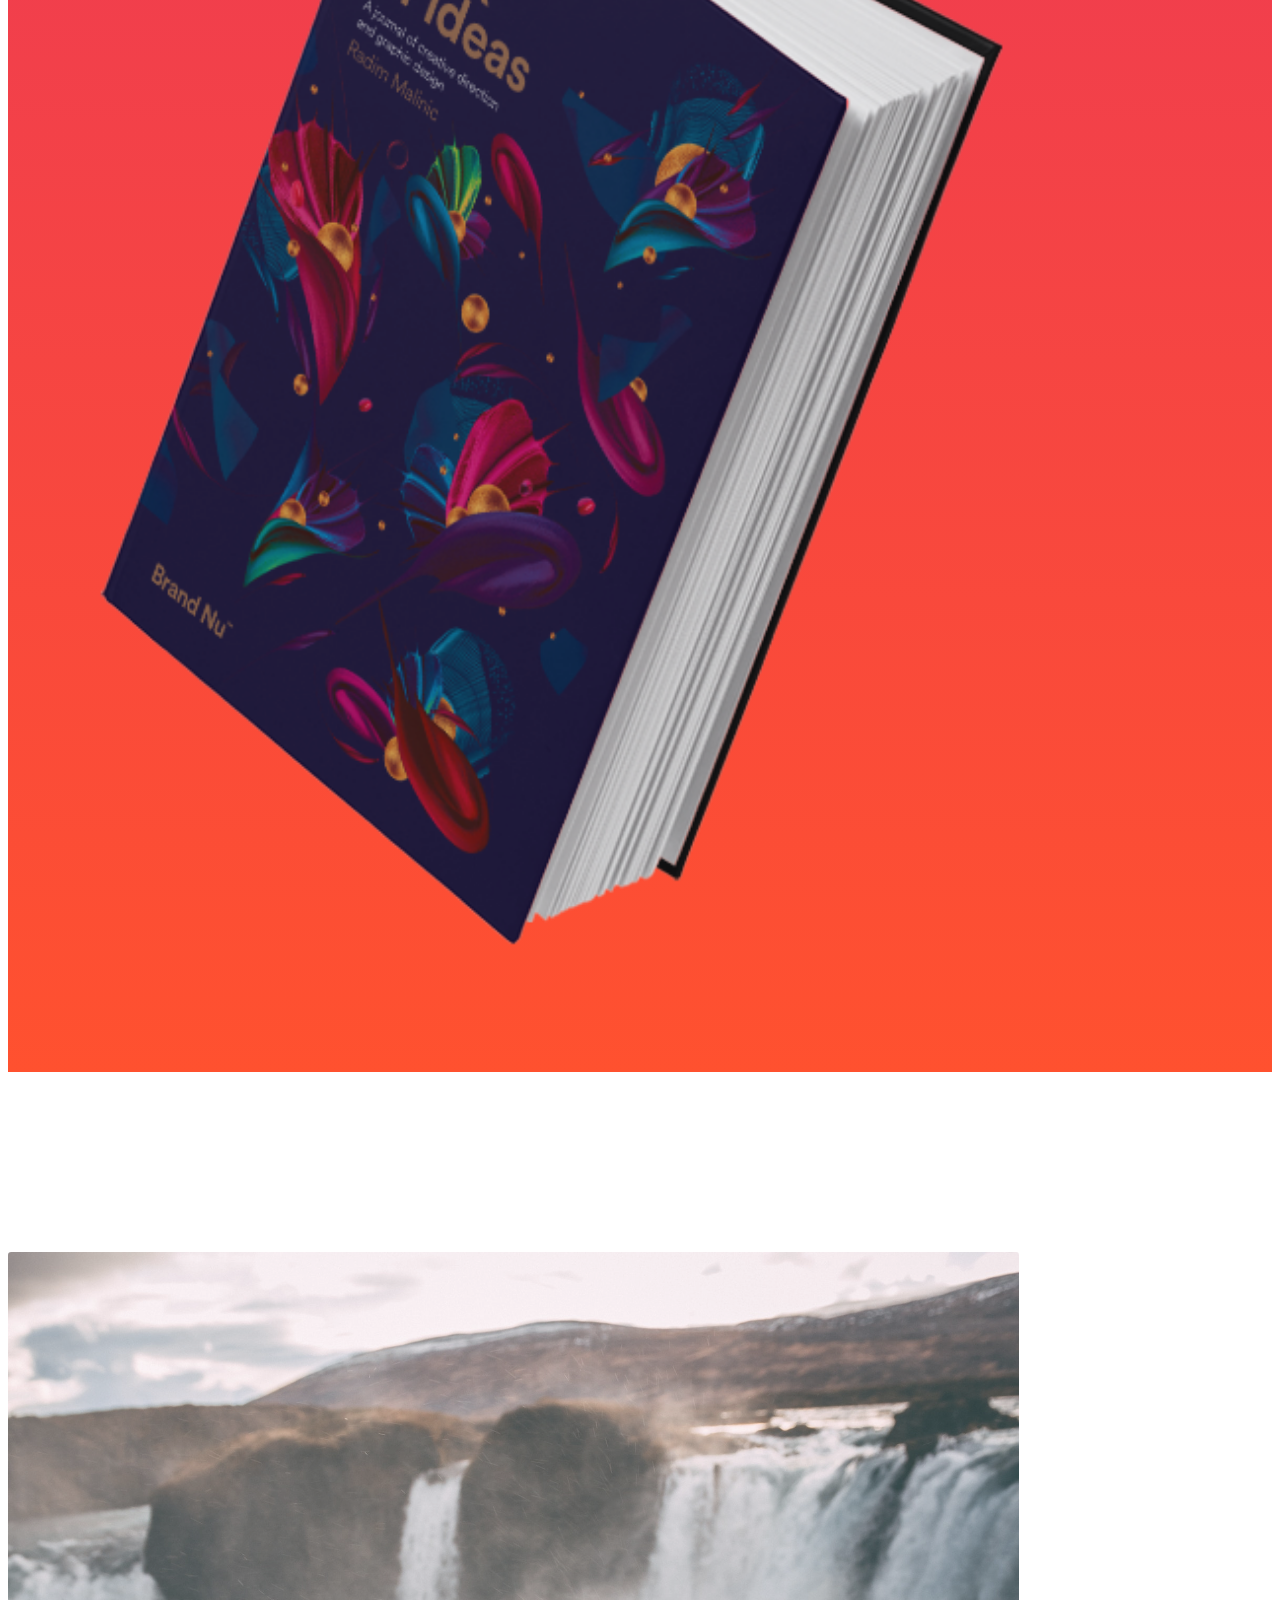
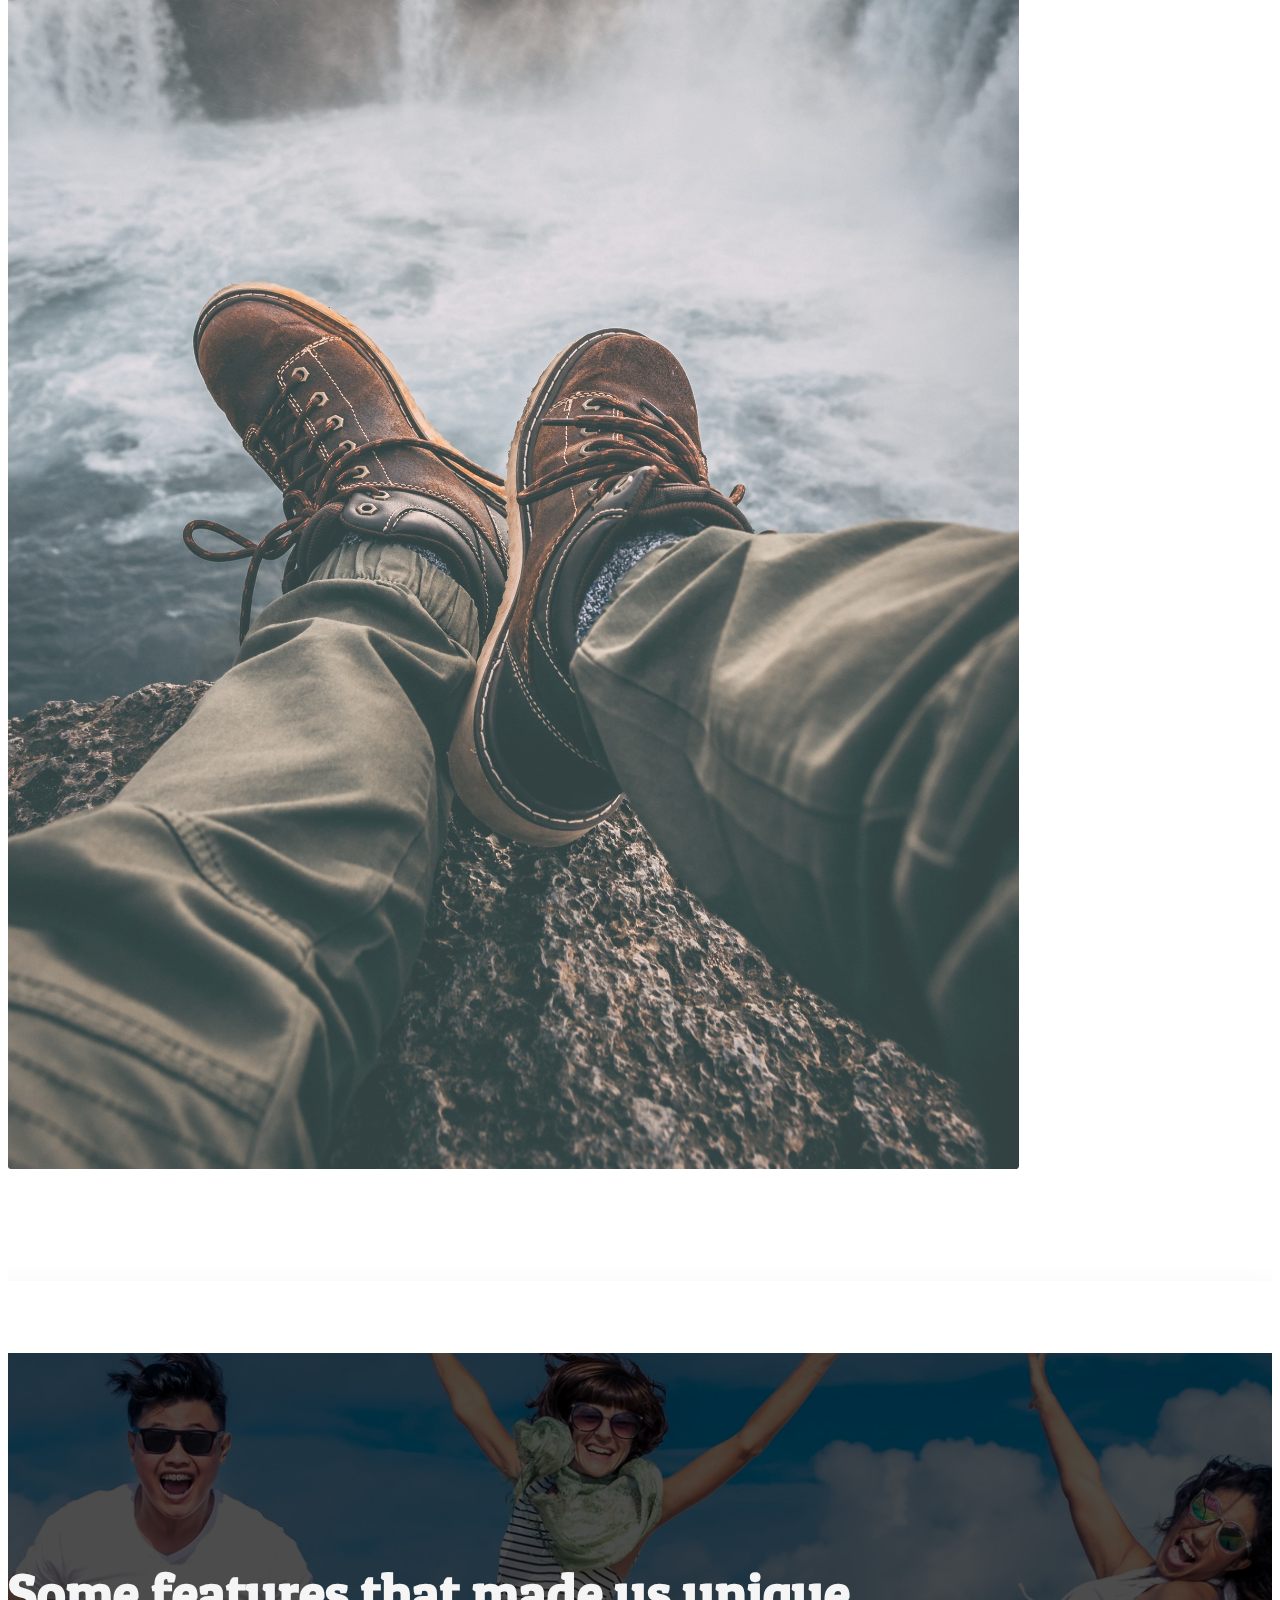
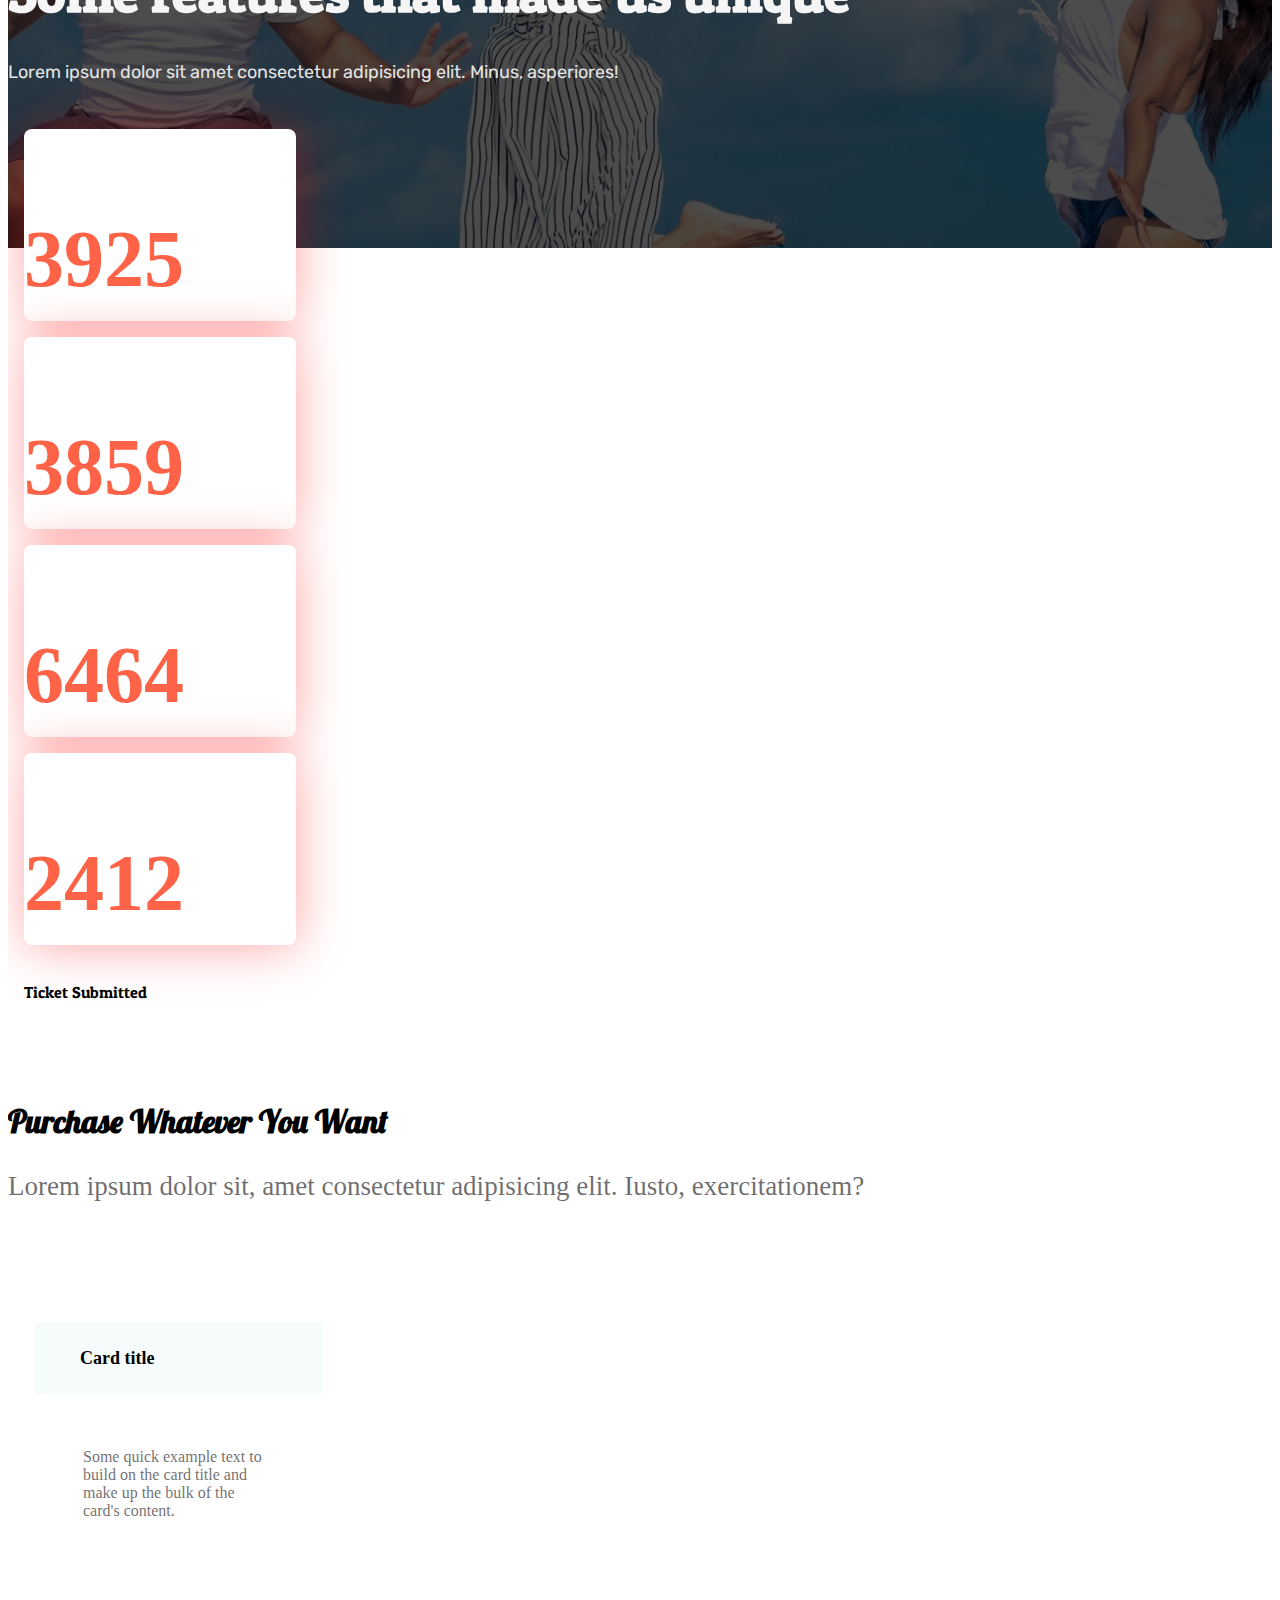
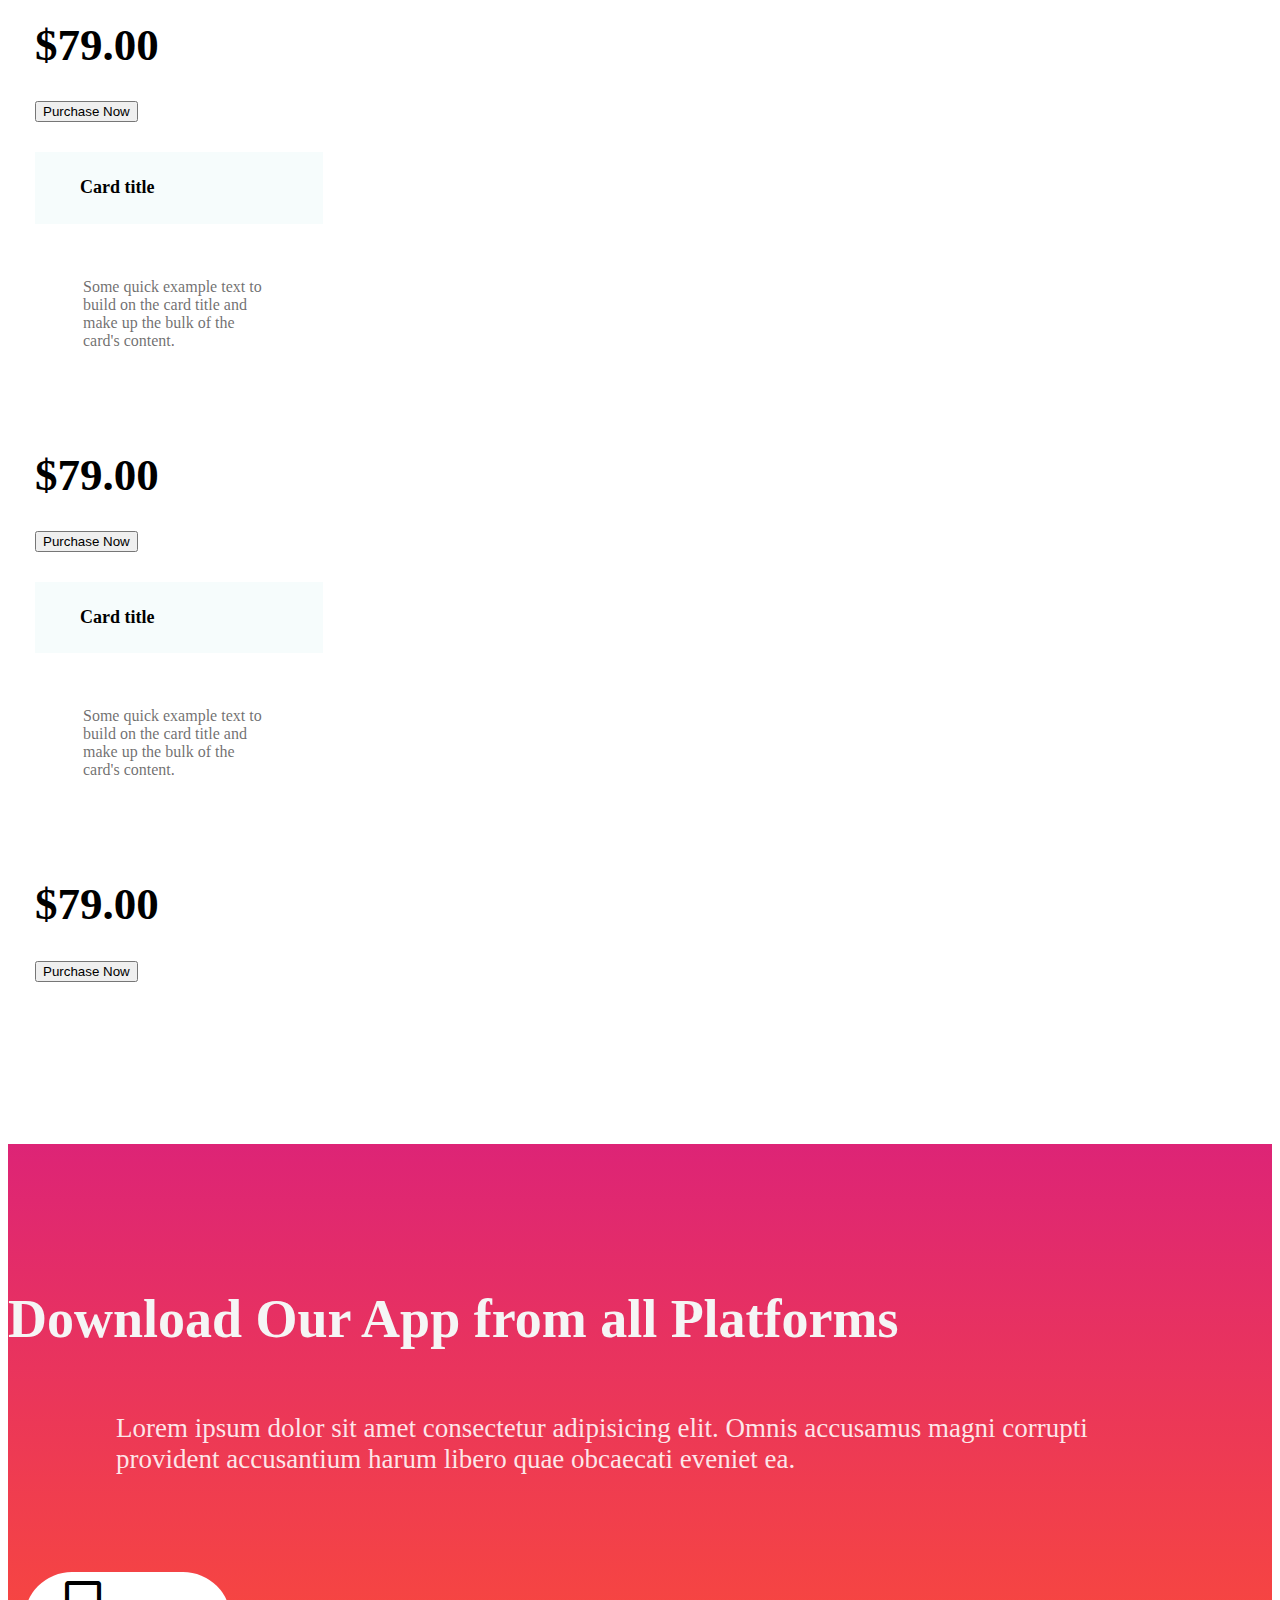
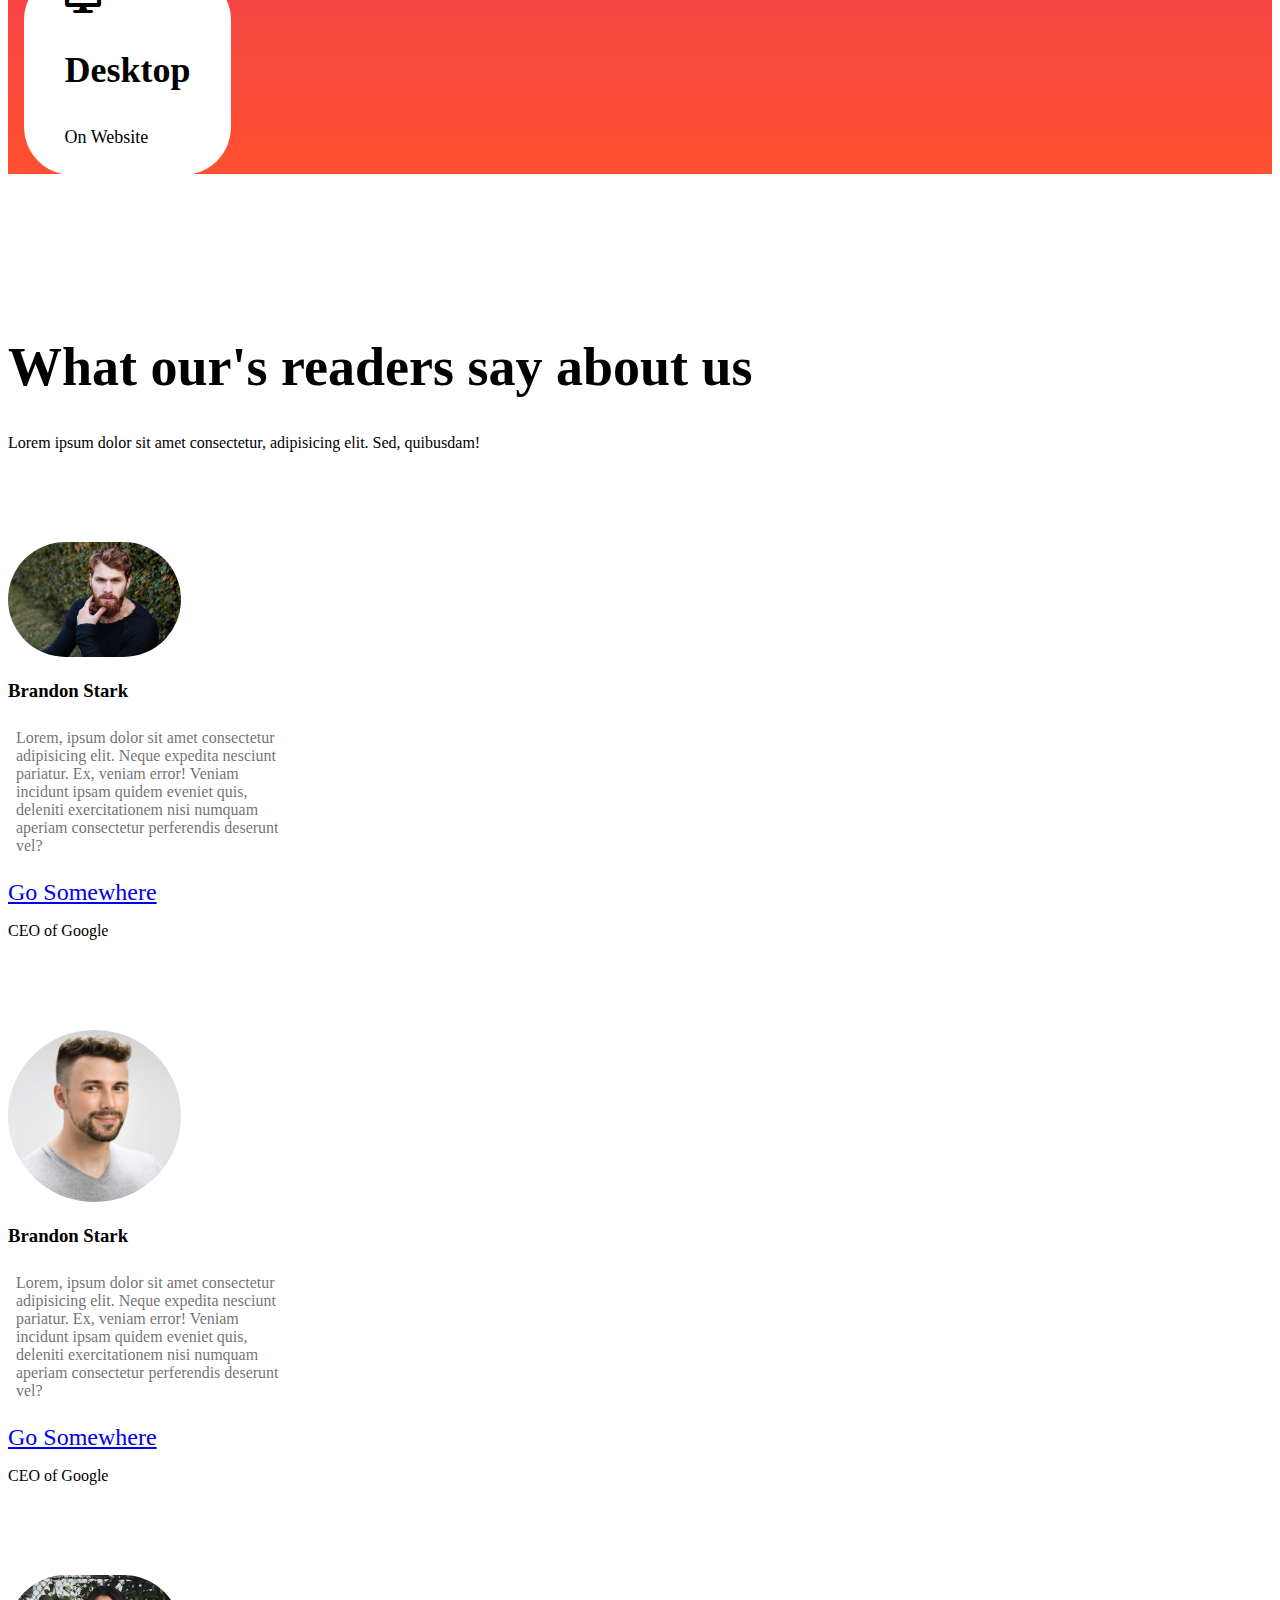
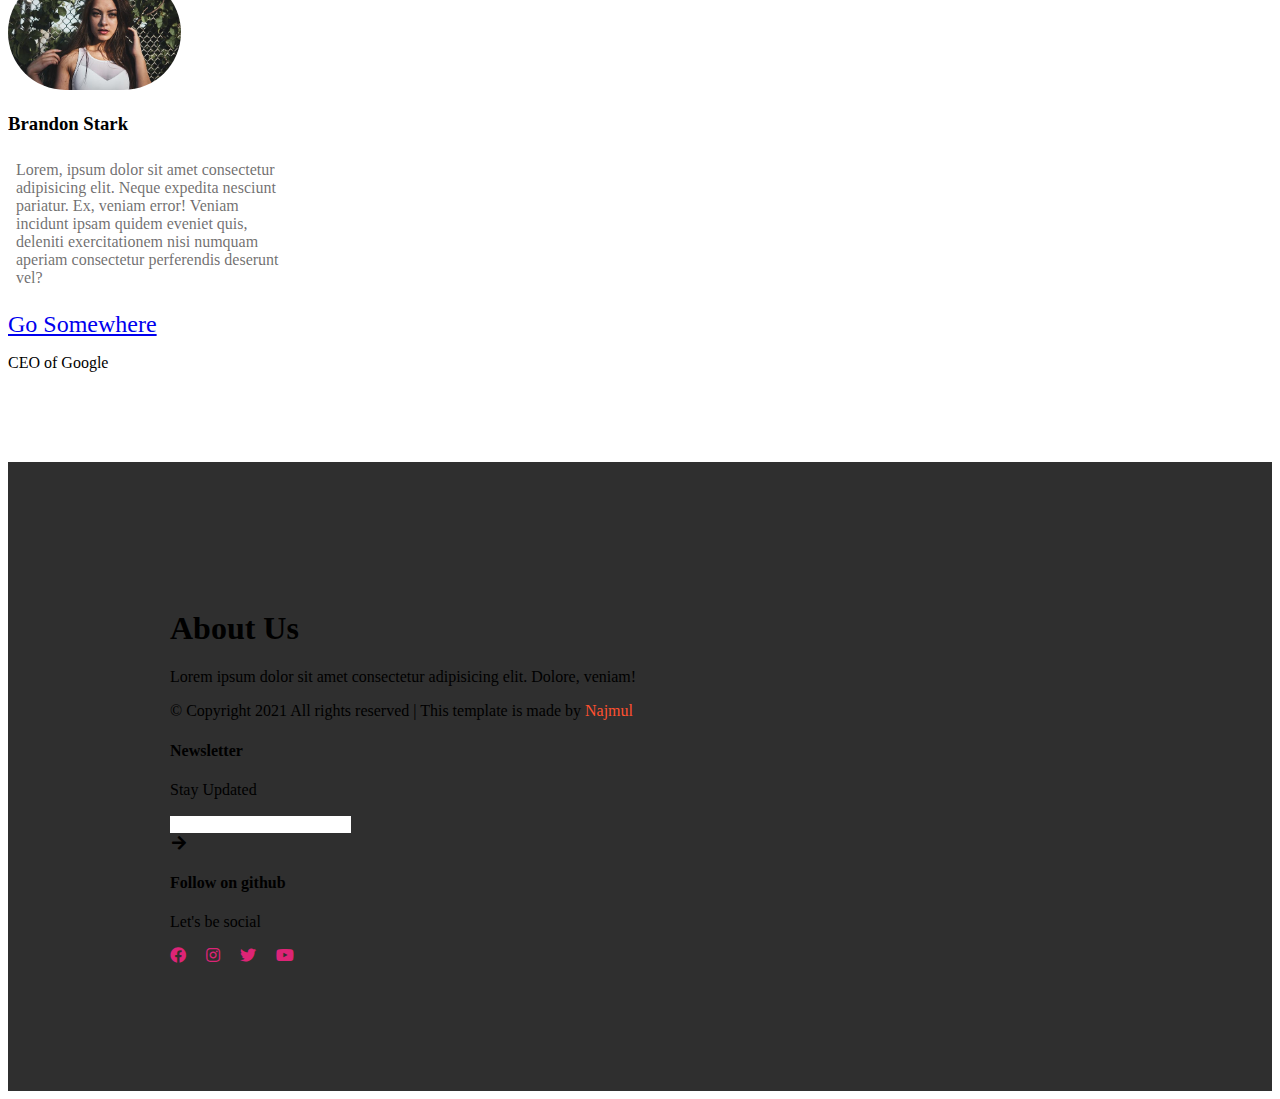
==== commit 407bcf83: "need to responsive" ====
--- a/index.html
+++ b/index.html
@@ -331,17 +331,19 @@
               Lorem ipsum dolor sit amet consectetur adipisicing elit. Dolore,
               veniam!
             </p>
-            <p class="pt-4 text-muted">copyright &copy; Najmul</p>
+            <p class="pt-4 text-muted">&copy; Copyright 2021 All rights reserved | This template is made by
+              <a href="https://github.com/najmulmyself"><span> Najmul</span></a>
+            </p>
           </div>
           <div class="col-md-5">
             <h4 class="text-light">Newsletter</h4>
             <p class="text-muted">Stay Updated</p>
             <form action="" class="form-inline">
-              <div class="col pl-0">
+              <div class="col pl-0 d-flex">
                 <input
                   type="text"
                   class="form-control bg-dark text-white"
-                  placeholder="aowi"
+                  placeholder="Email"
                 />
                 <div class="input-group-prepend">
                   <div class="input-group-text">
--- a/css/style.css
+++ b/css/style.css
@@ -87,18 +87,18 @@
 
 /* Secton 1 */
 
-.section-1{
+.section-1 {
   padding: 20vmin 0;
 }
-.section-1 .row .col-md-6 .pray img{
+.section-1 .row .col-md-6 .pray img {
   width: 80%;
   opacity: 0.8;
   border-radius: 0.2em;
 }
-.section-1 .row .col-md-6:last-child{
+.section-1 .row .col-md-6:last-child {
   position: relative;
 }
-.section-1 .row .col-md-6 .panel{
+.section-1 .row .col-md-6 .panel {
   position: absolute;
   top: 12vmin;
   left: -18vmin;
@@ -120,17 +120,16 @@
   color: rgba(0, 0, 0, 0.5);
 }
 
-
 /* Section-2 */
-.cover{
-  width : 100%;
+.cover {
+  width: 100%;
   height: 55vmin;
-  background : url(../assets/pexels-photo-452738.jpeg);
+  background: url(../assets/pexels-photo-452738.jpeg);
   background-position: -24rem -19rem;
   background-size: 150%;
   position: relative;
 }
-.cover .content{
+.cover .content {
   background: rgba(0, 0, 0, 0.7);
   height: 100%;
   width: 100%;
@@ -203,7 +202,7 @@
   padding: 1.5rem 3rem;
   color: var(--light-black);
 }
-.card-body .pricing{
+.card-body .pricing {
   font-size: 5vmin;
   padding-top: 1em;
 }
@@ -268,4 +267,44 @@
 .card-img-top .img-fluid {
   border-radius: 340px;
   width: 60%;
+}
+/* Footer */
+
+footer {
+  background: rgba(0, 0, 0, 0.815);
+  overflow-x: hidden;
+  /* to remove horizontal scrollbar */
+  padding: 14vmin 18vmin;
+}
+footer p > a {
+  text-decoration: none;
+}
+footer p > a span {
+  color: #ff512f !important;
+}
+
+footer input {
+  border: none !important;
+}
+
+footer input::placeholder {
+  color: white !important;
+}
+
+footer .input-group .input-group-text {
+  background: var(--bggradient);
+  border: none;
+}
+
+footer .column i {
+  color: #dd2476;
+}
+.input-group-prepend div > i {
+  padding: 2px;
+}
+.input-group-prepend{
+  border-left: none !important;
+}
+.col-md-2 .column i:not(:last-child){
+  margin-right: 1rem;
 }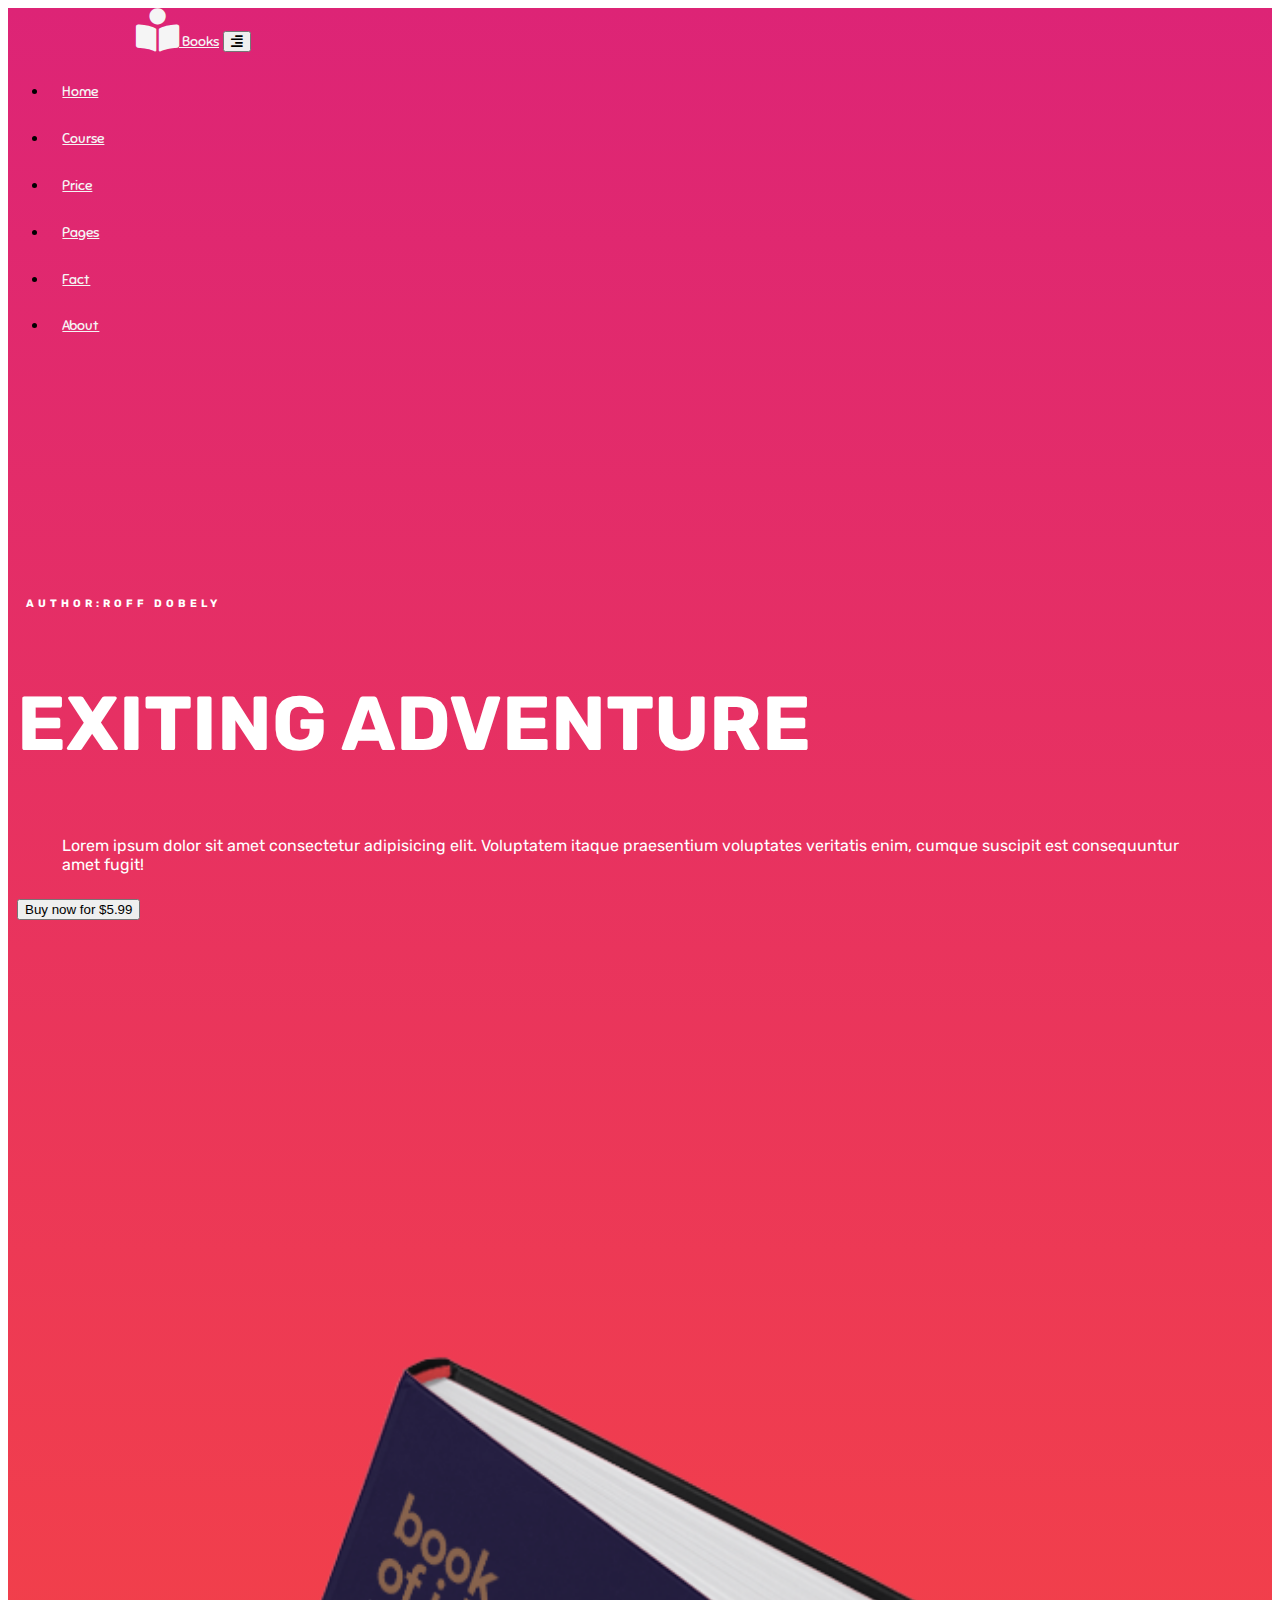
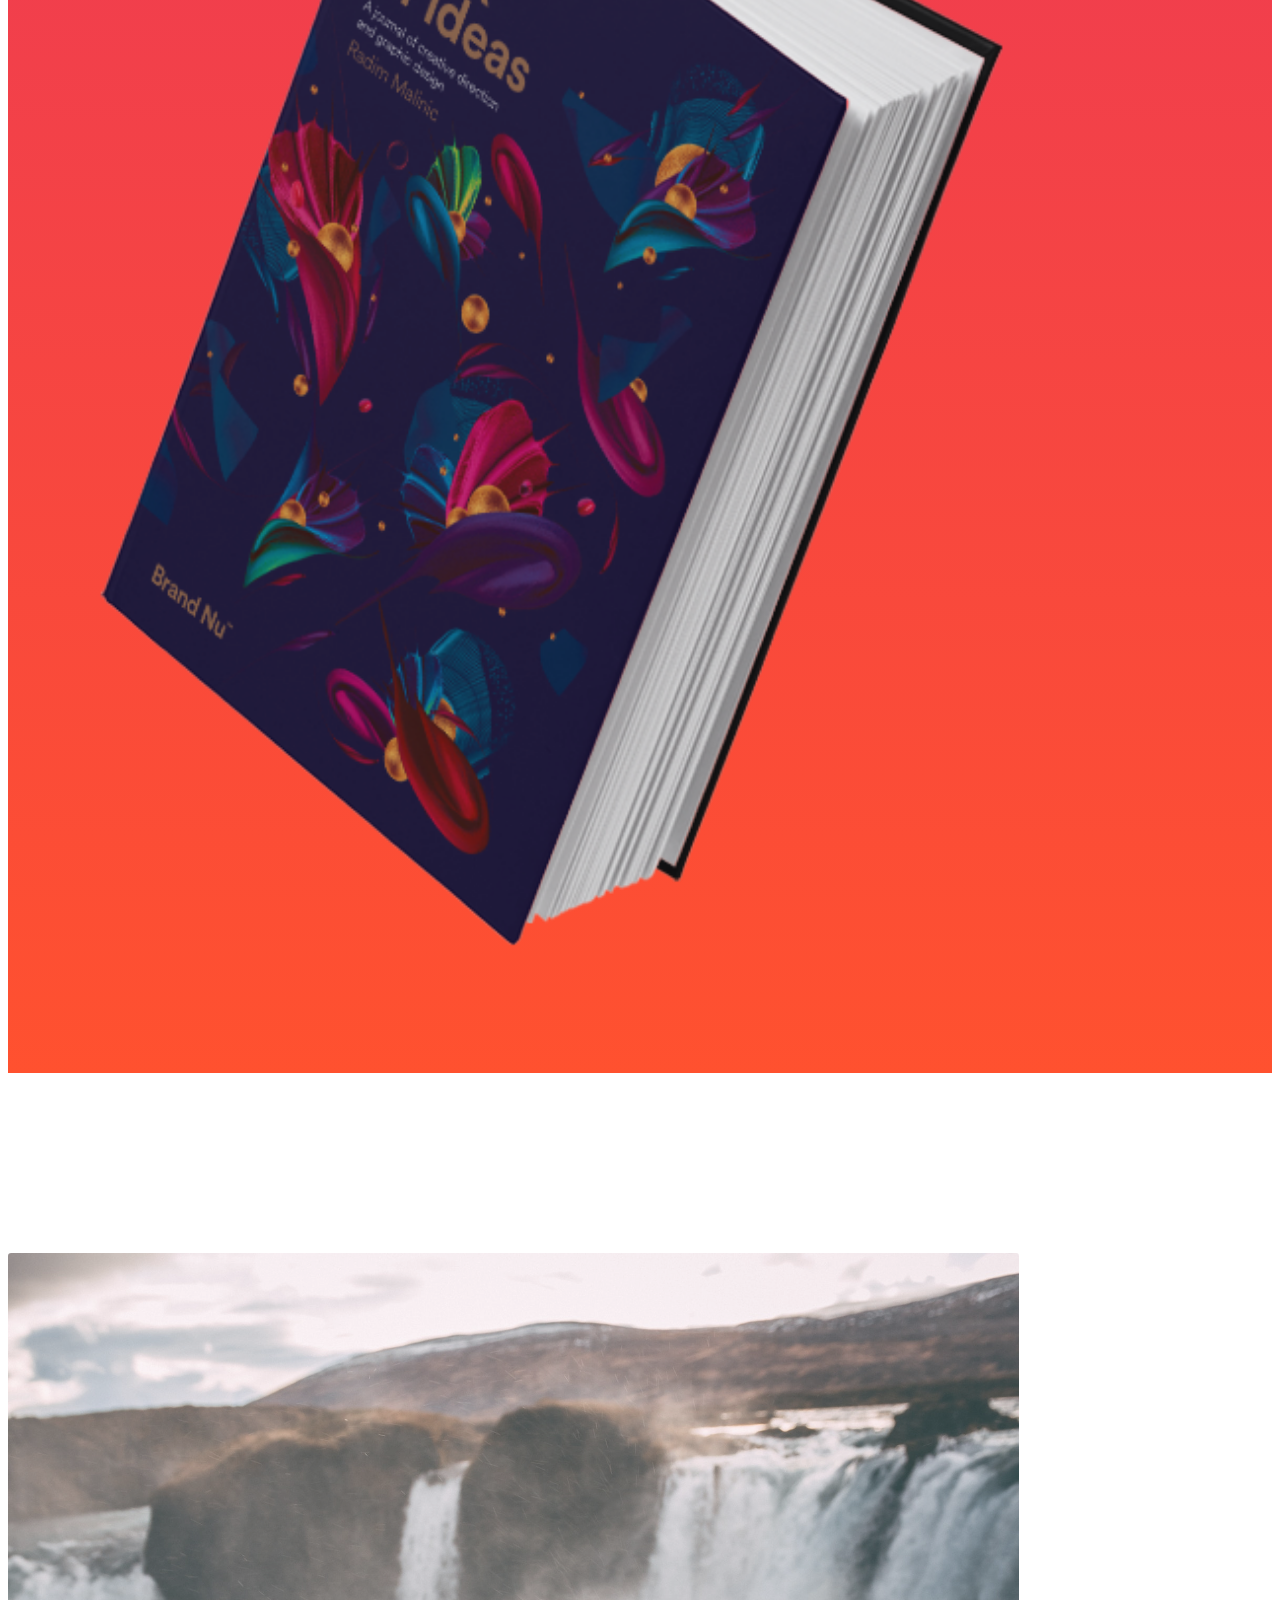
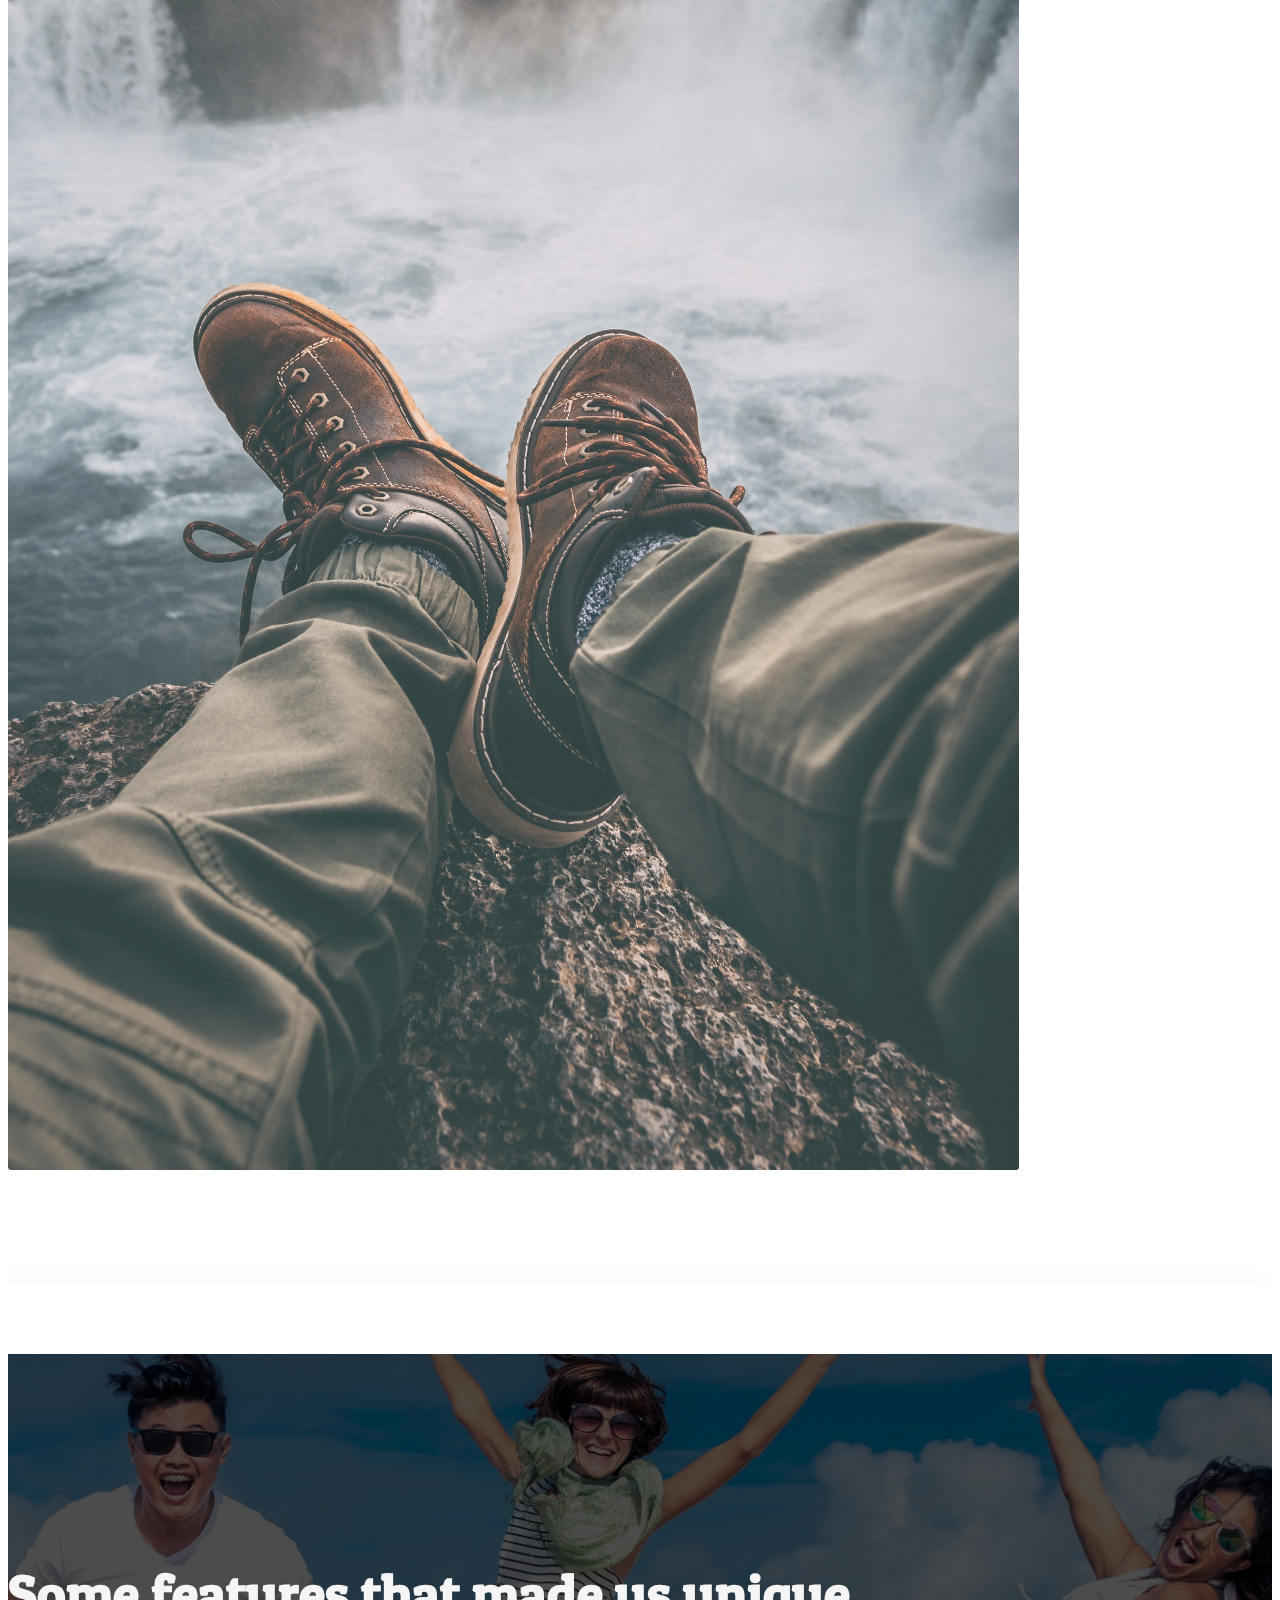
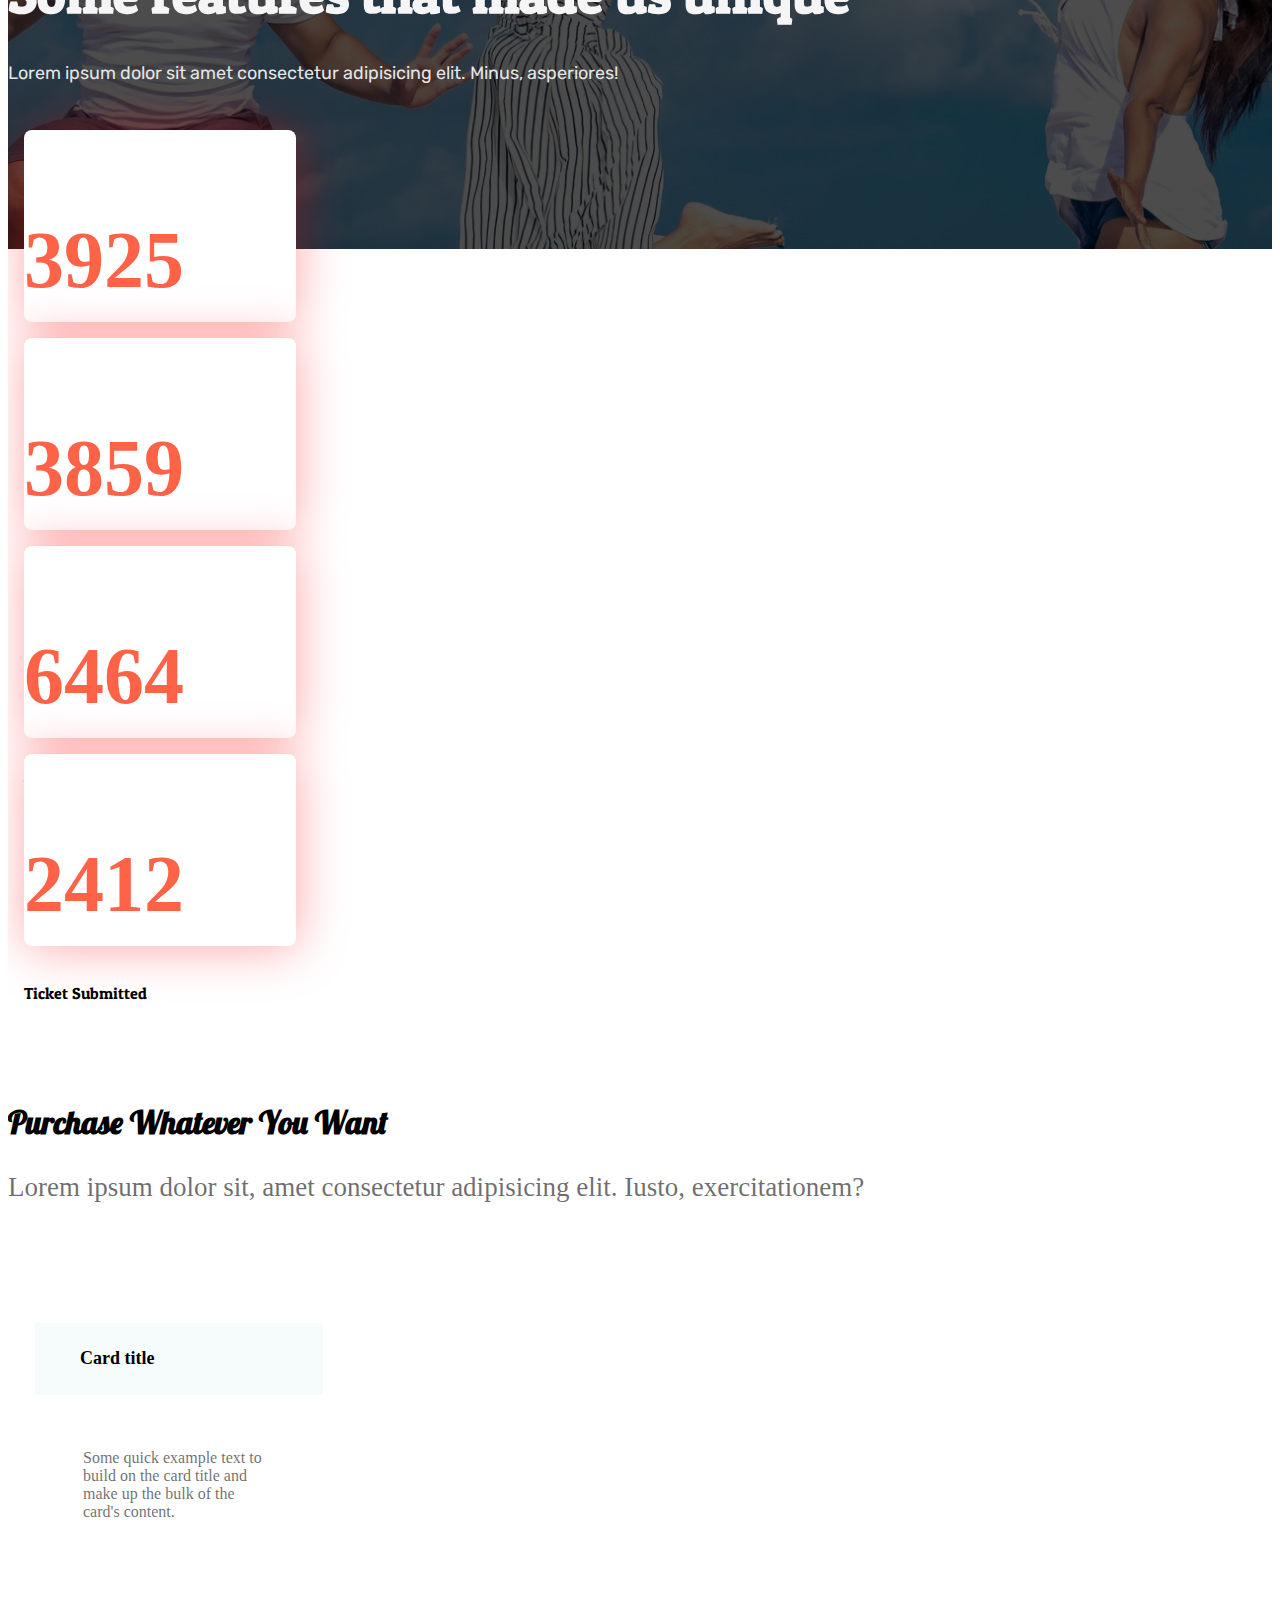
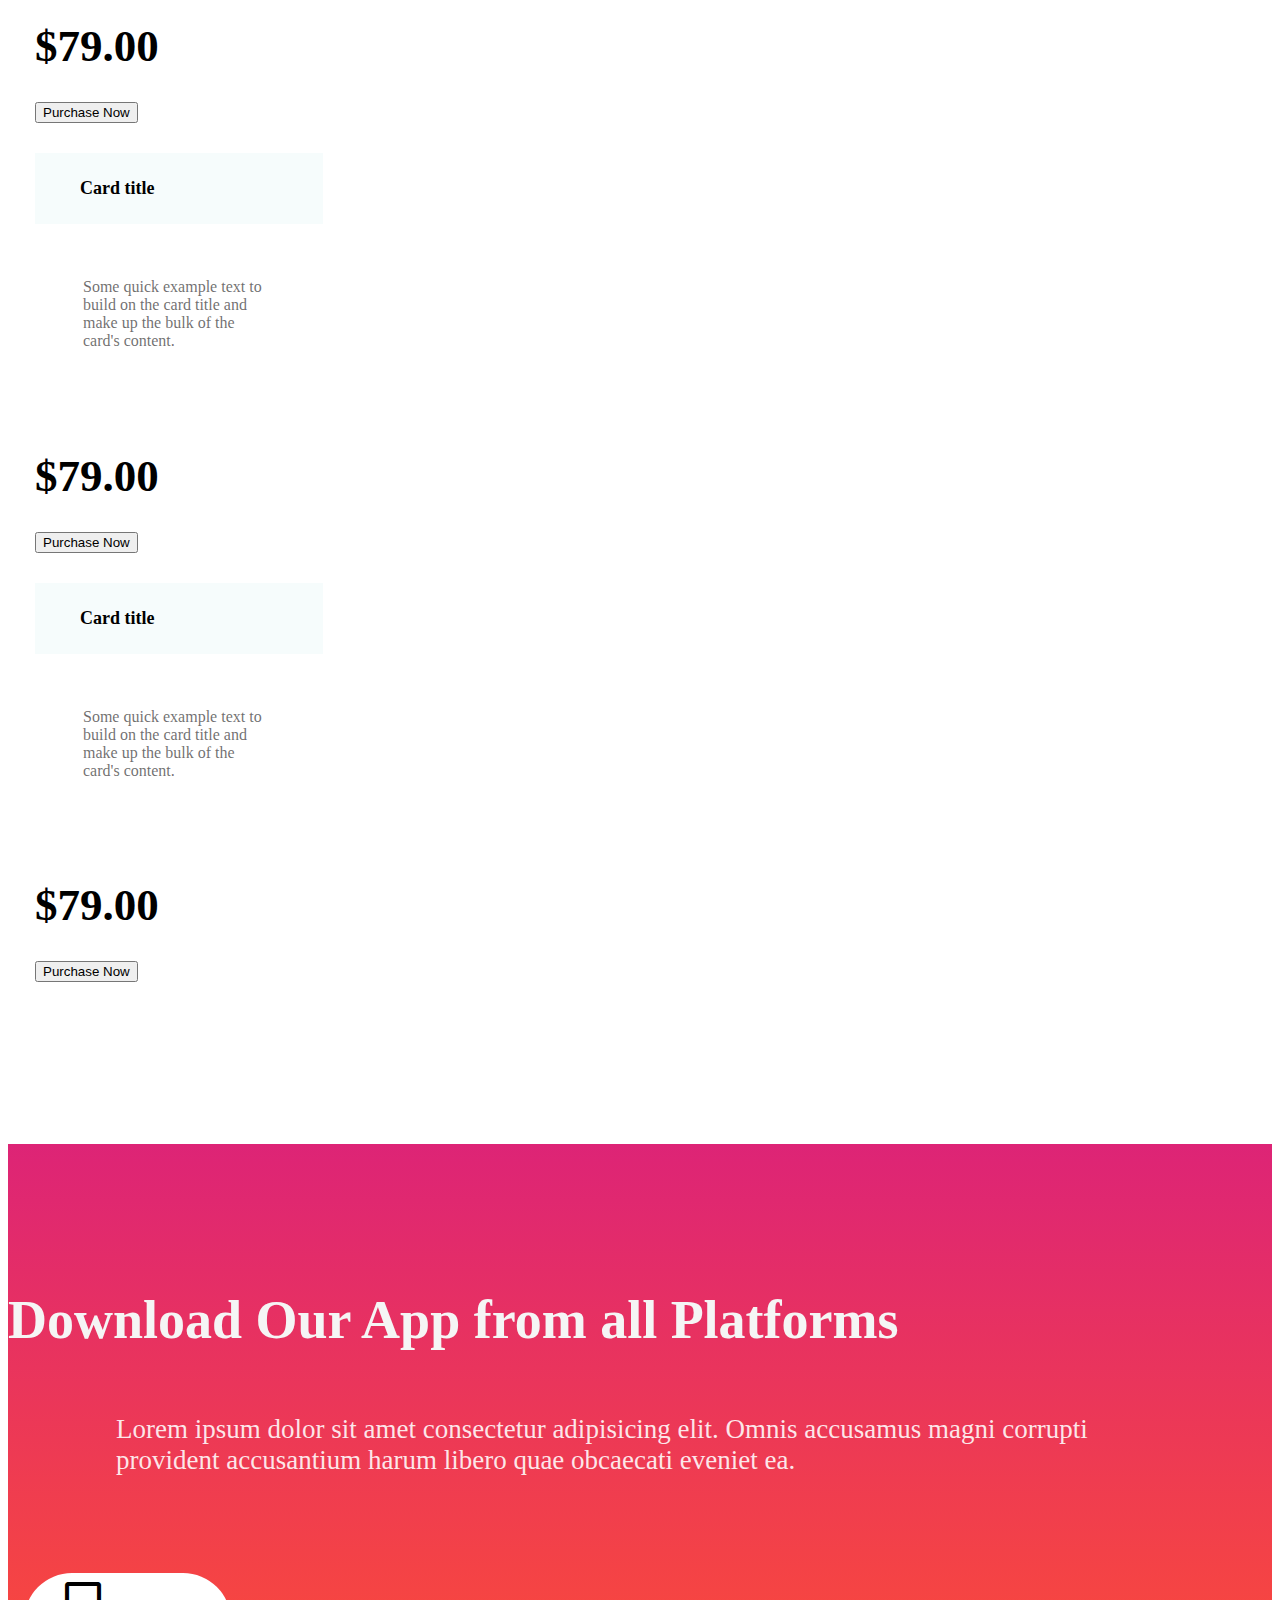
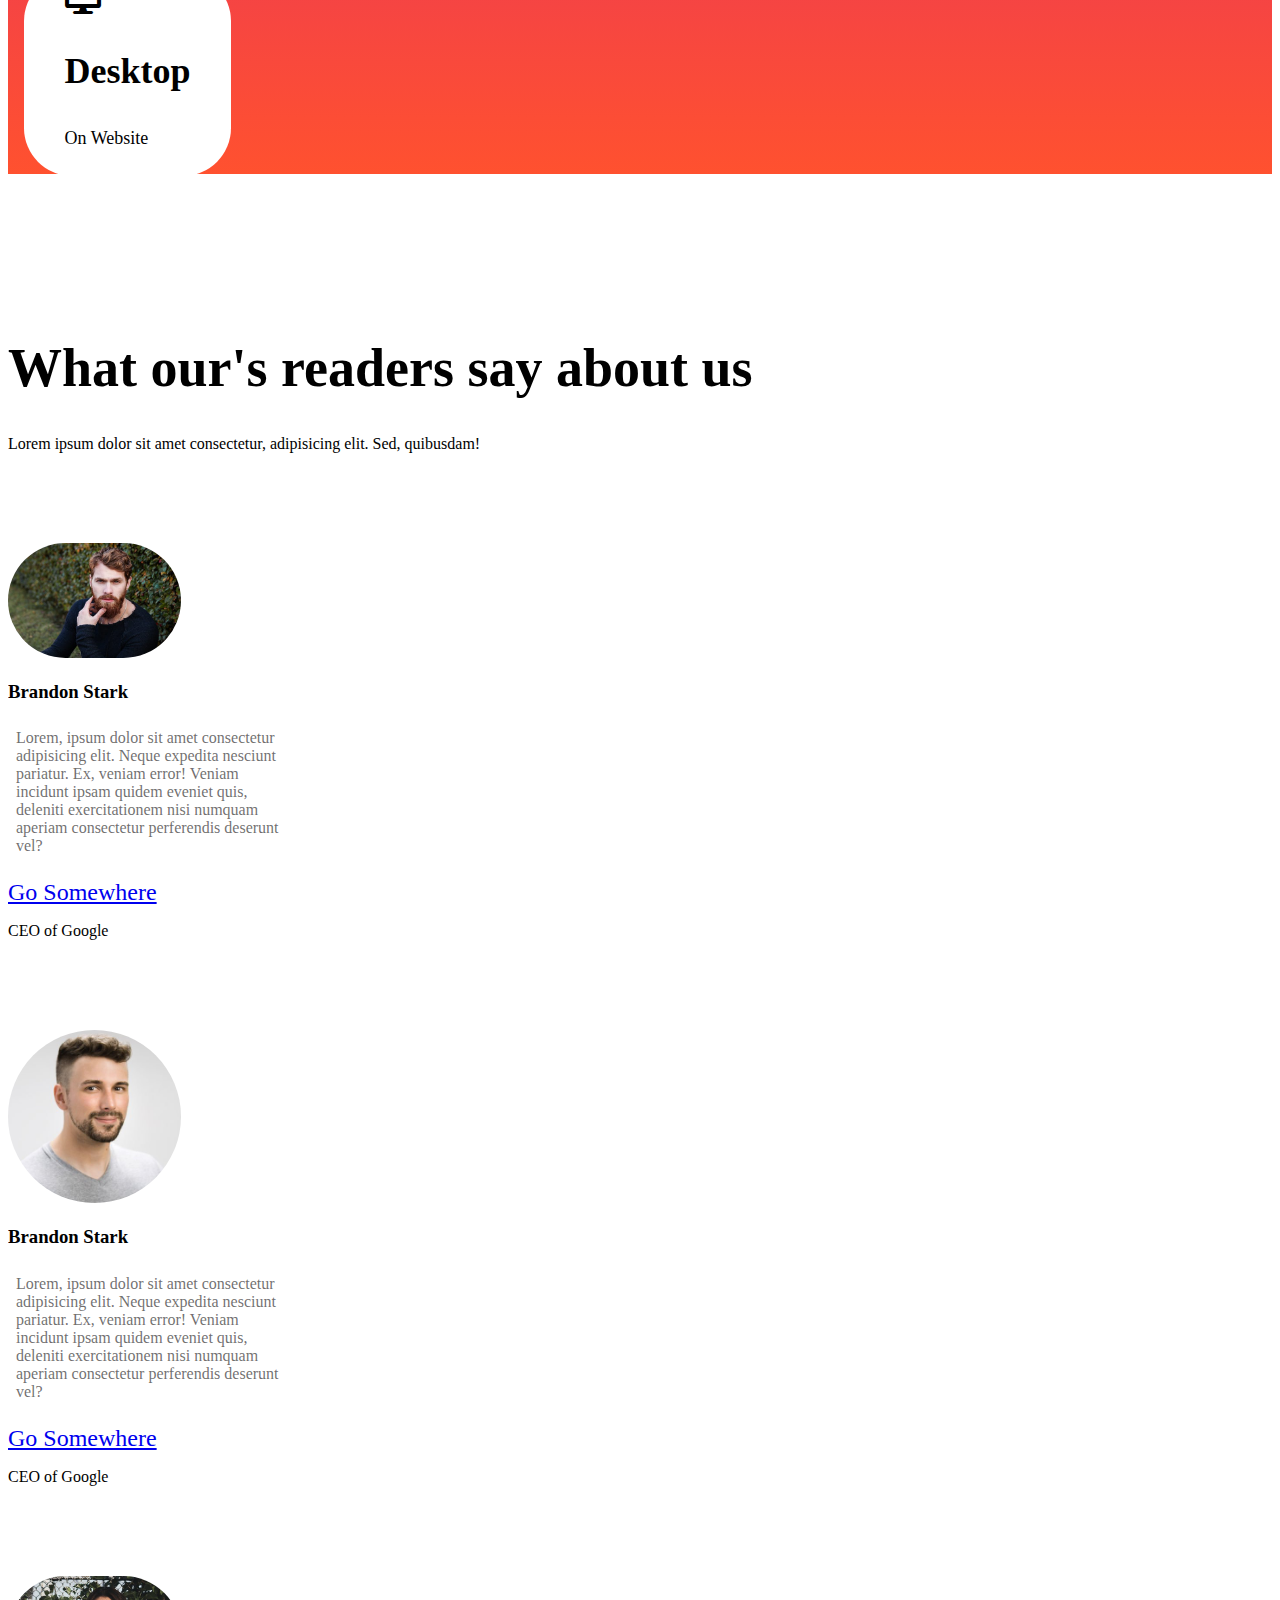
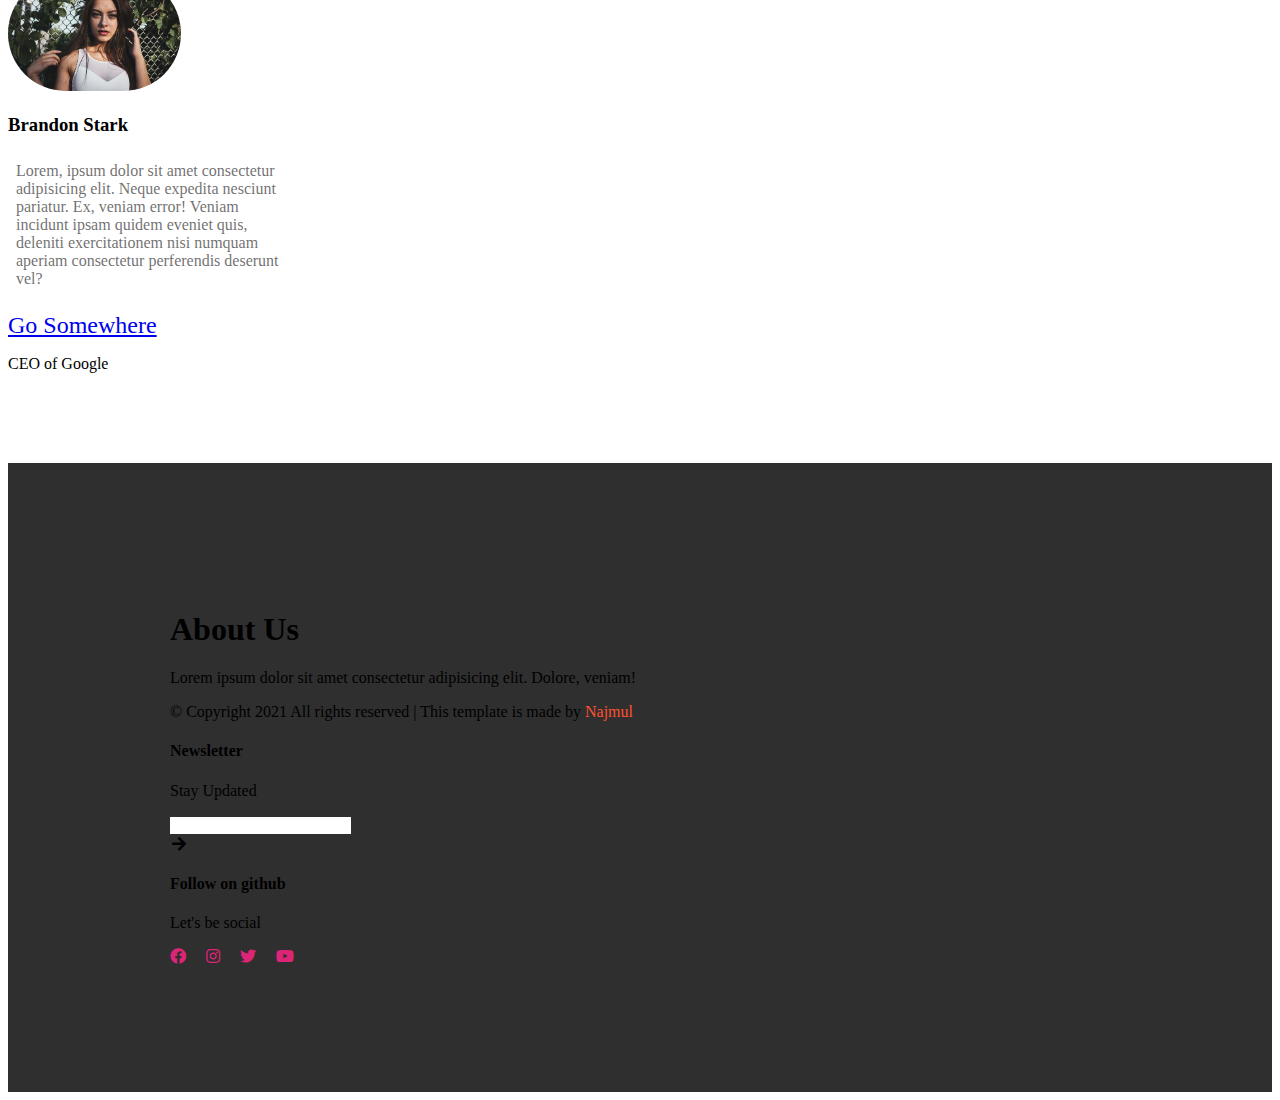
==== commit 507e08c8: "applied media query" ====
--- a/index.html
+++ b/index.html
@@ -5,6 +5,7 @@
     <meta http-equiv="X-UA-Compatible" content="IE=edge" />
     <meta name="viewport" content="width=device-width, initial-scale=1.0" />
     <link rel="stylesheet" href="./css/style.css" />
+    <link rel="stylesheet" href="./css/mobile-responsive.css">
     <!-- Bootstrap CDN -->
     <link
       href="https://cdn.jsdelivr.net/npm/bootstrap@5.1.1/dist/css/bootstrap.min.css"
@@ -38,7 +39,7 @@
             aria-expanded="false"
             aria-label="Toggle navigation"
           >
-            <span class="navbar-toggler-icon"></span>
+            <i class="fas fa-align-right text-light"></i>
           </button>
           <div class="collapse navbar-collapse" id="navbarNav">
             <div class="ms-auto"></div>
--- a/css/mobile-responsive.css
+++ b/css/mobile-responsive.css
@@ -0,0 +1,41 @@
+@media only screen and (max-width: 768px) {
+    header .navbar-brand {
+      padding-left: 1rem;
+    }
+    .section-1 .row .col-md-6 .panel {
+        position: initial;
+        width: initial;
+        height: initial;
+      }
+      .section-2 .cover {
+        background-position: -25vmin -10vmin;
+      }
+      .numbers .rect {
+        width: 10rem;
+        height: 8rem;
+      }
+      .numbers .rect h1 {
+        font-size: 2rem;
+      }
+      .section-3 {
+        height: inherit;
+        padding: 10vmin !important;
+      }
+      .section-3 .row h1 {
+        padding: 6vmin 4vmin;
+      }
+      .section-3 .platform .col-md-6 {
+        text-align: center !important;
+      }
+      .section-3 .desktop i {
+        font-size: 8vmin;
+      }
+      footer .row .col-md-2 {
+        margin-top: 8vmin;
+      }
+}
+@media only screen and (max-width: 375px) {
+    .section-4 .card {
+      width: 18em;
+    }
+  }
